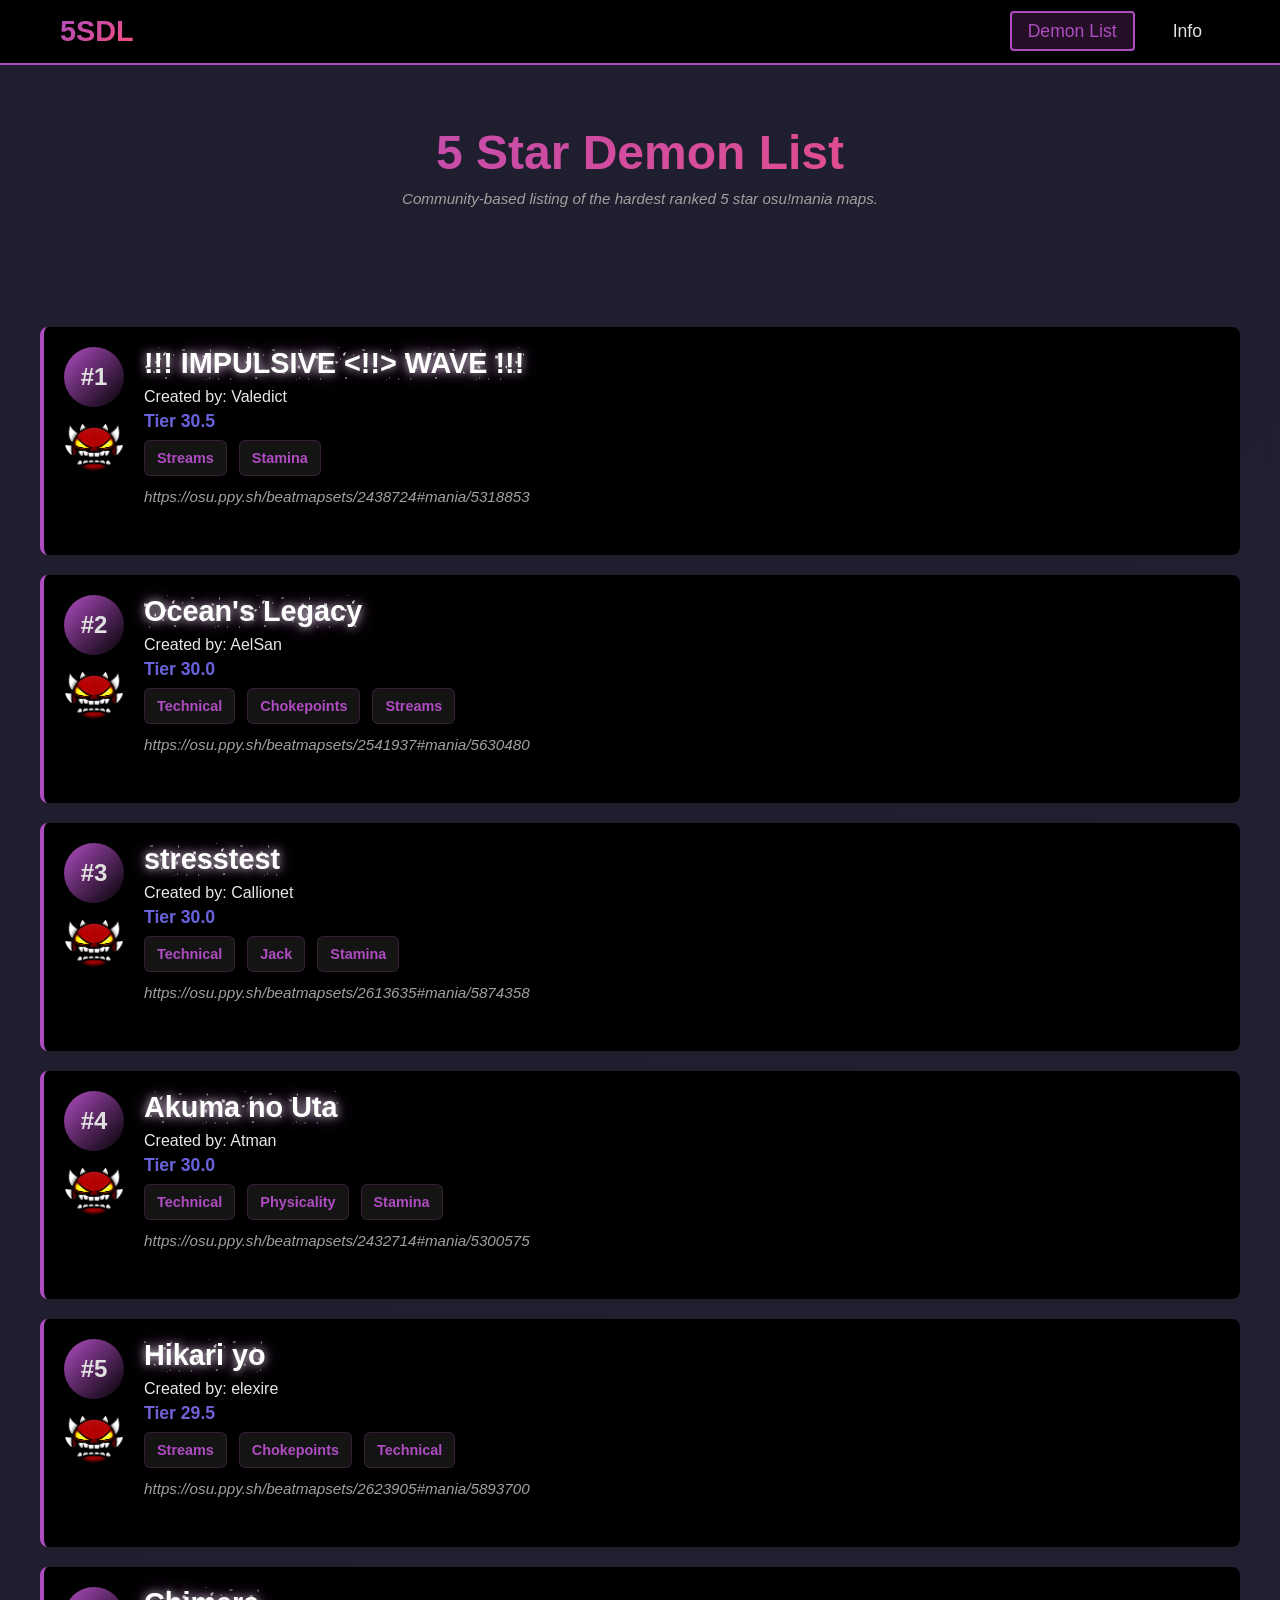
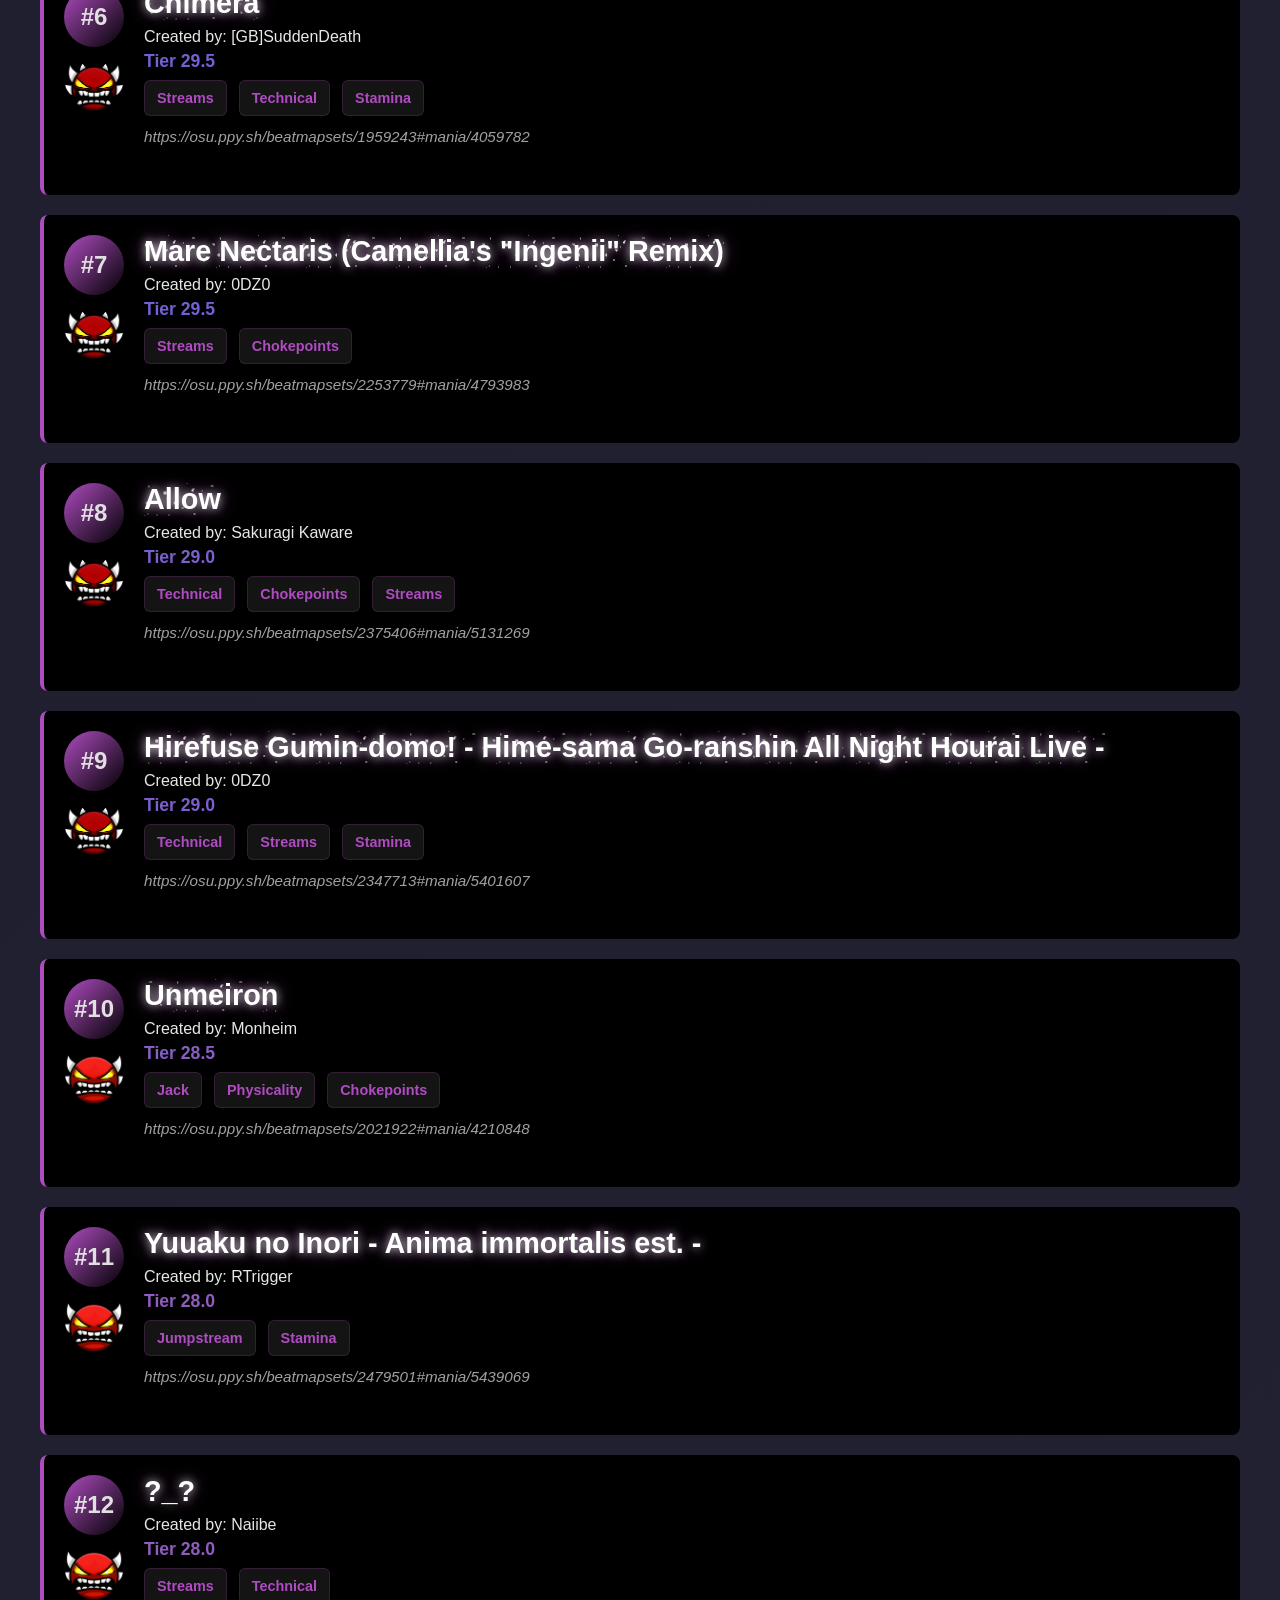
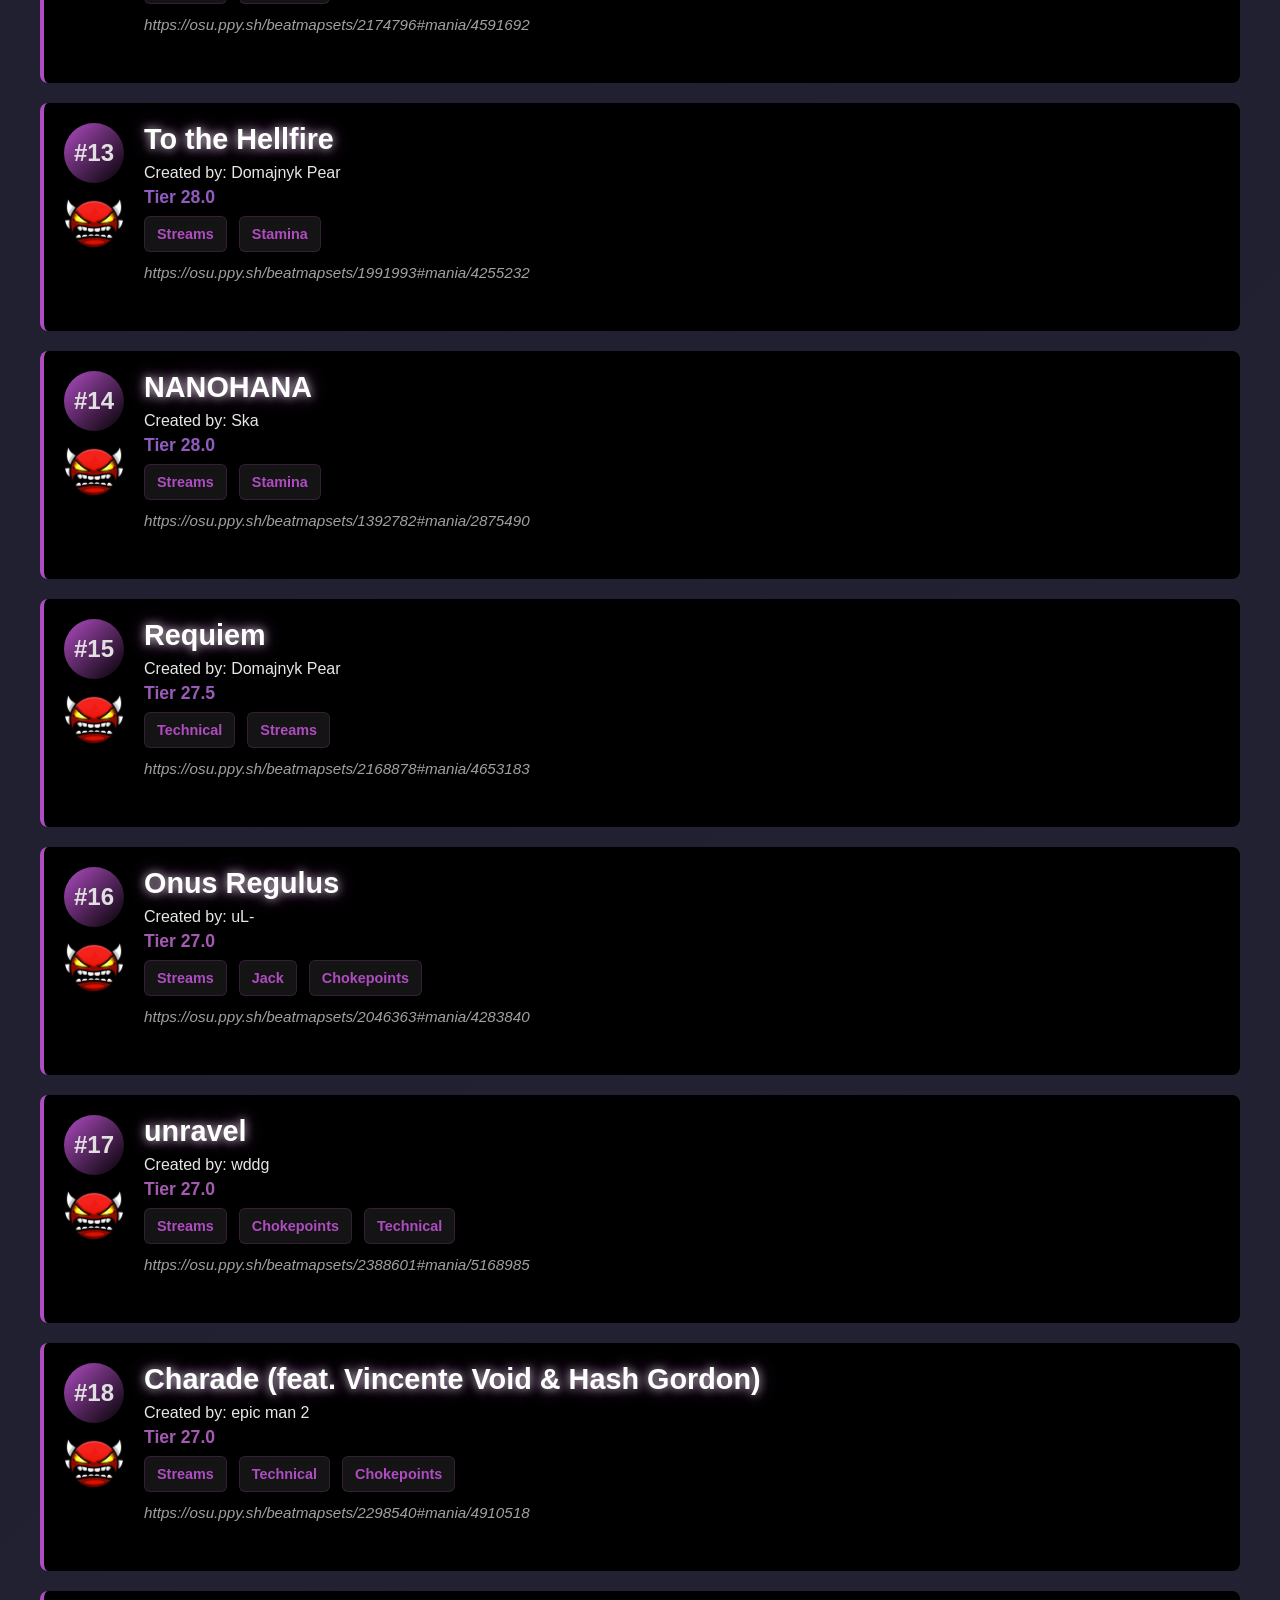
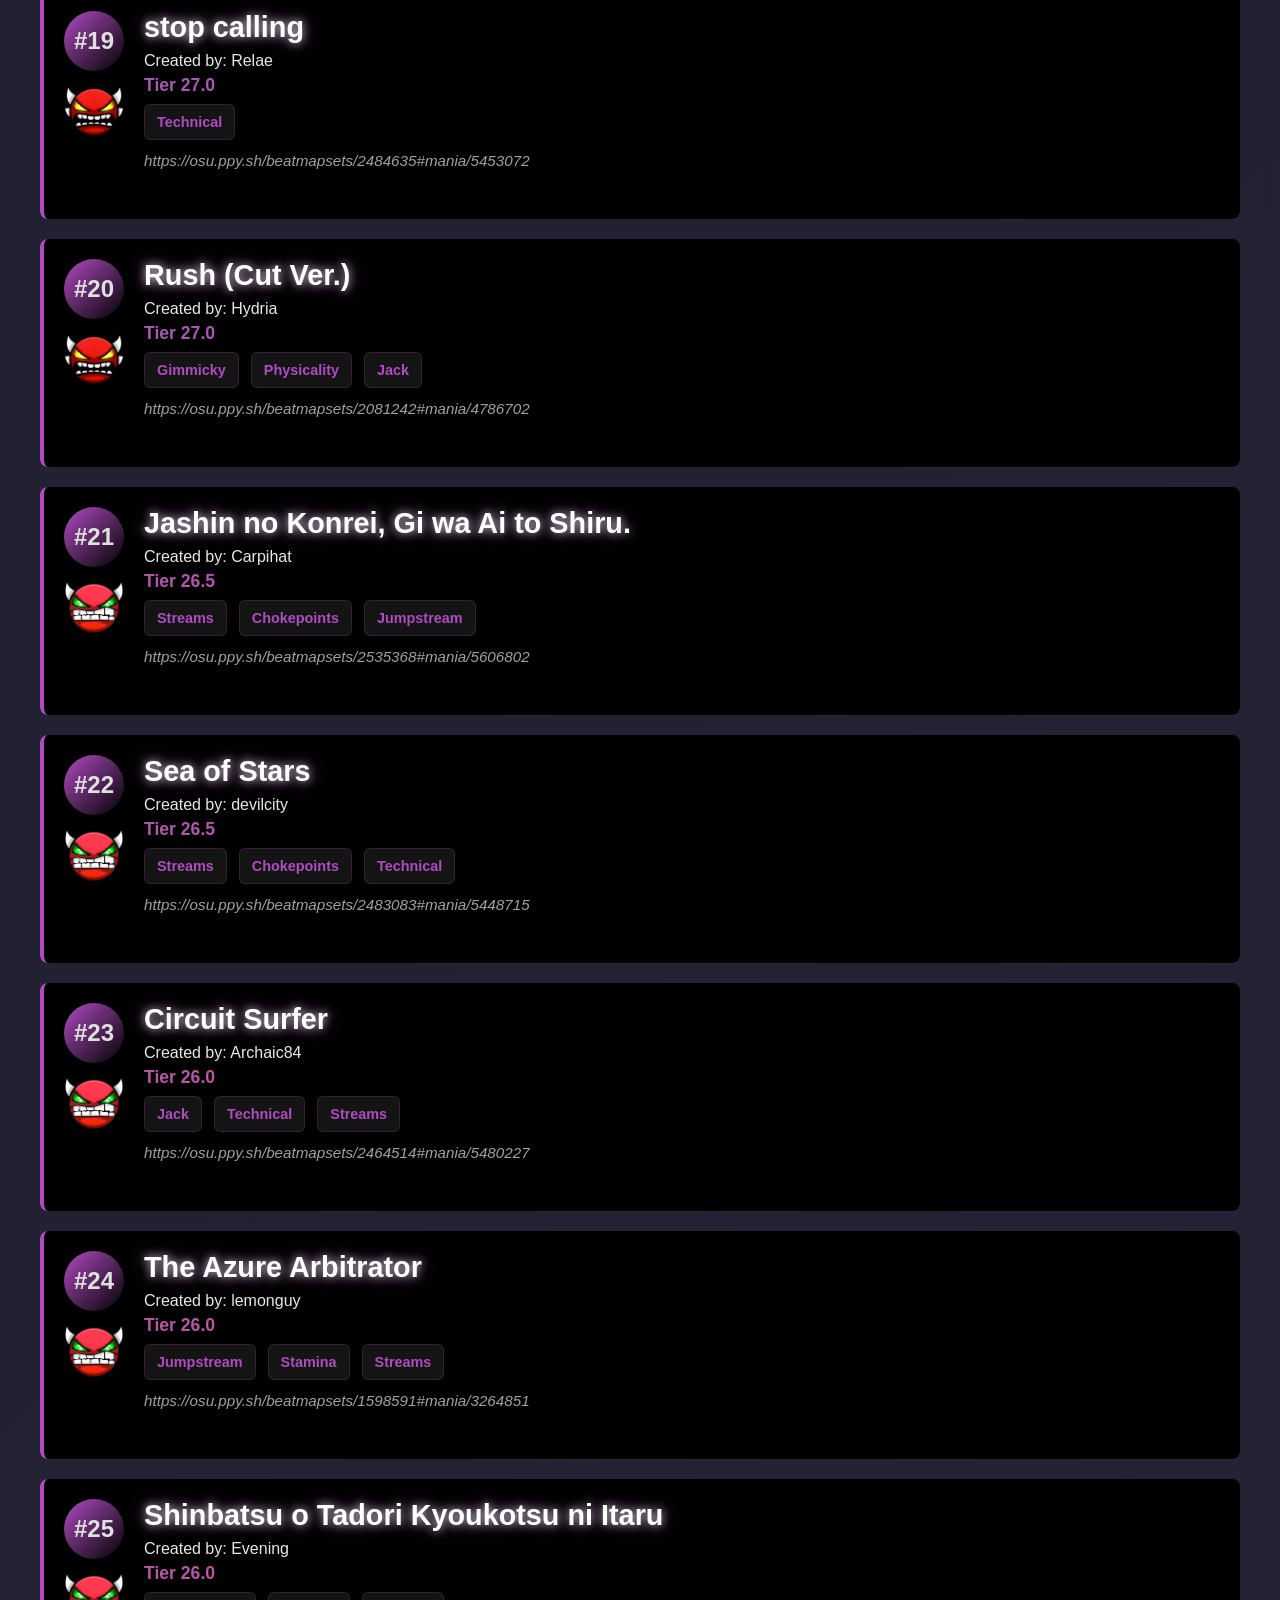
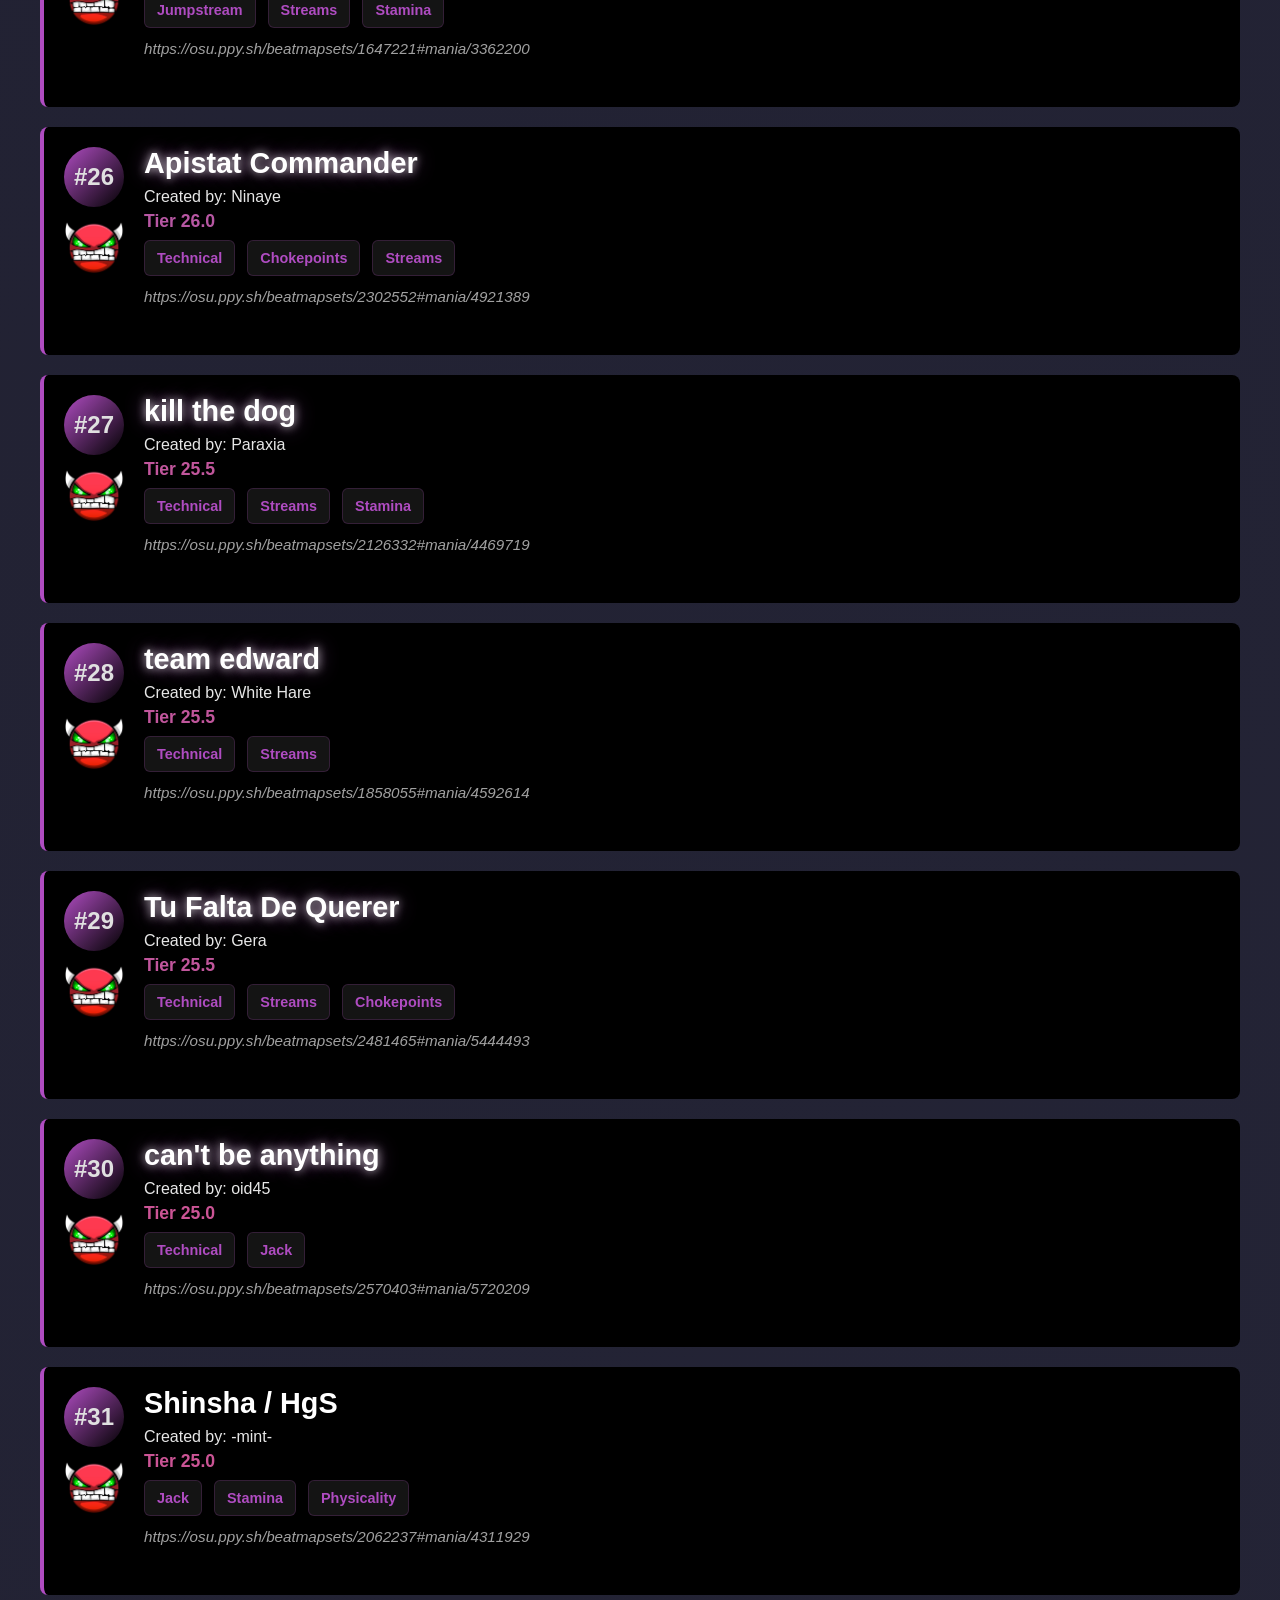
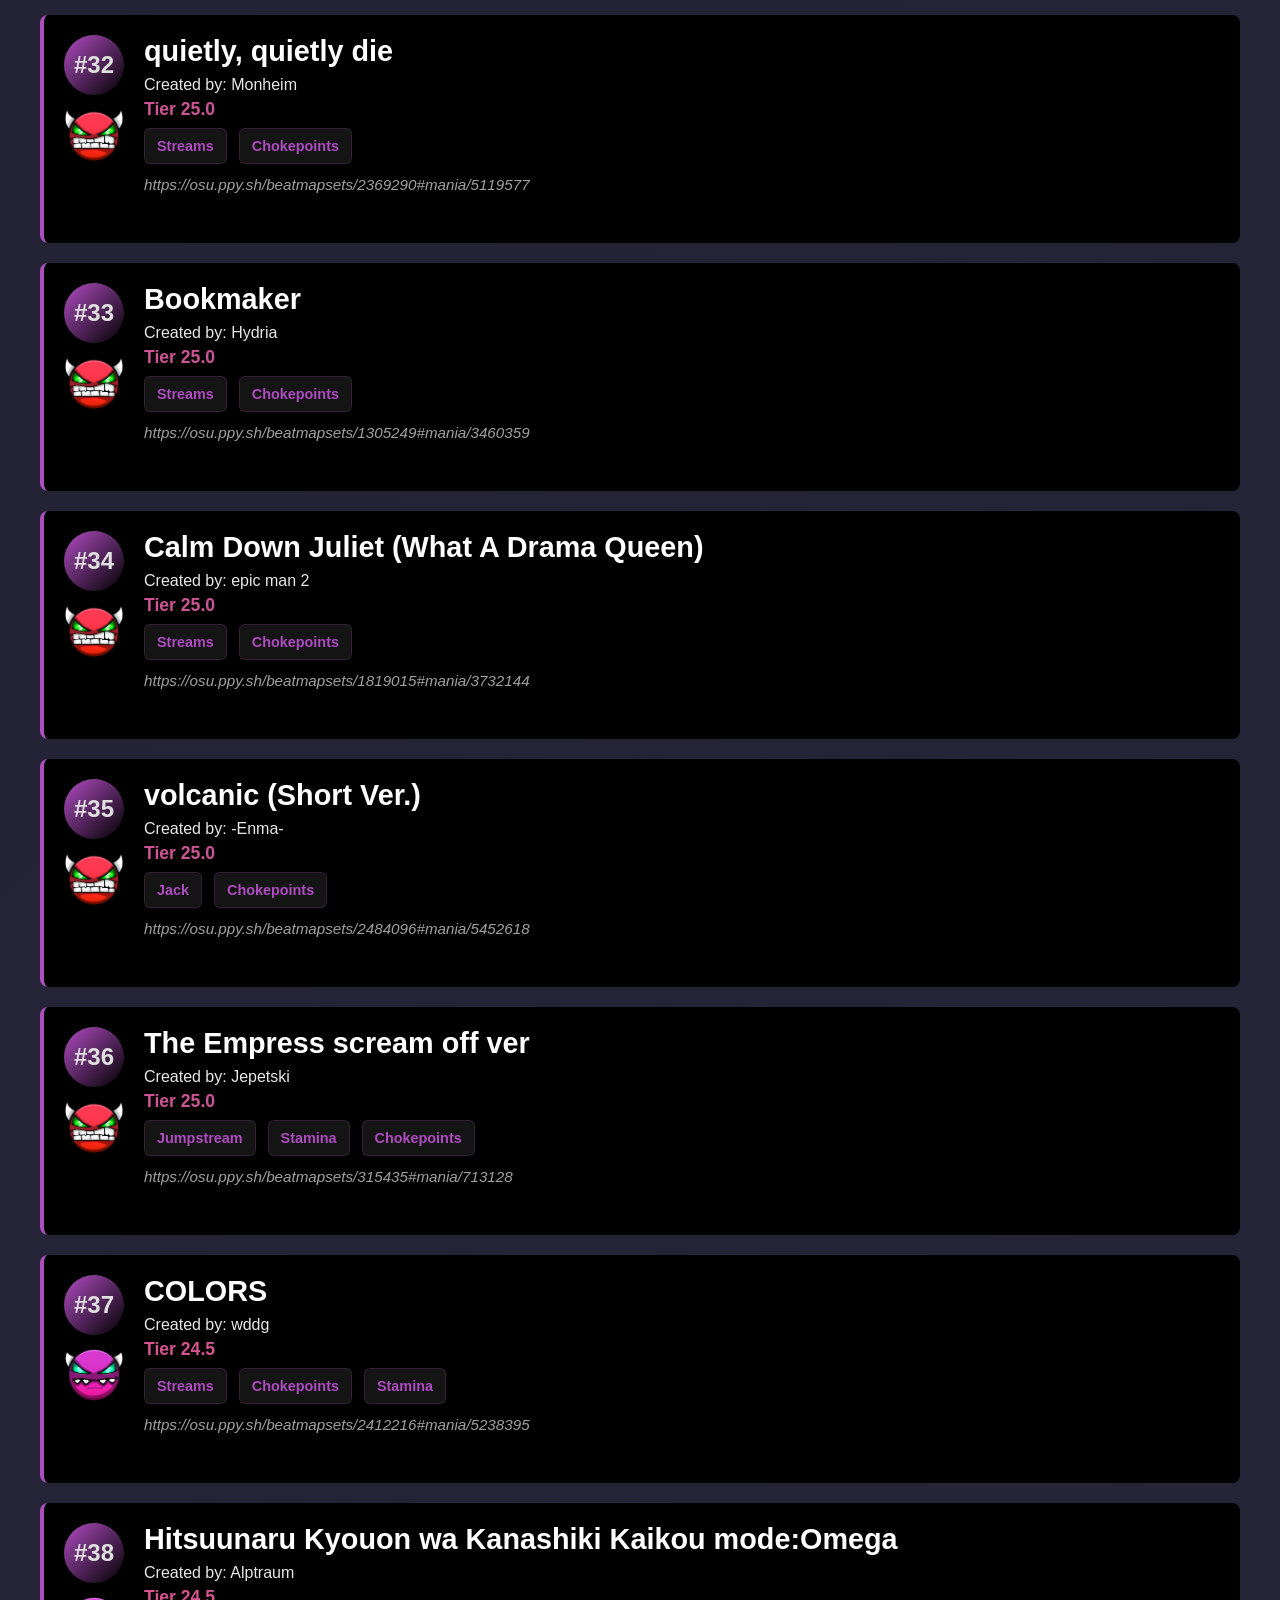
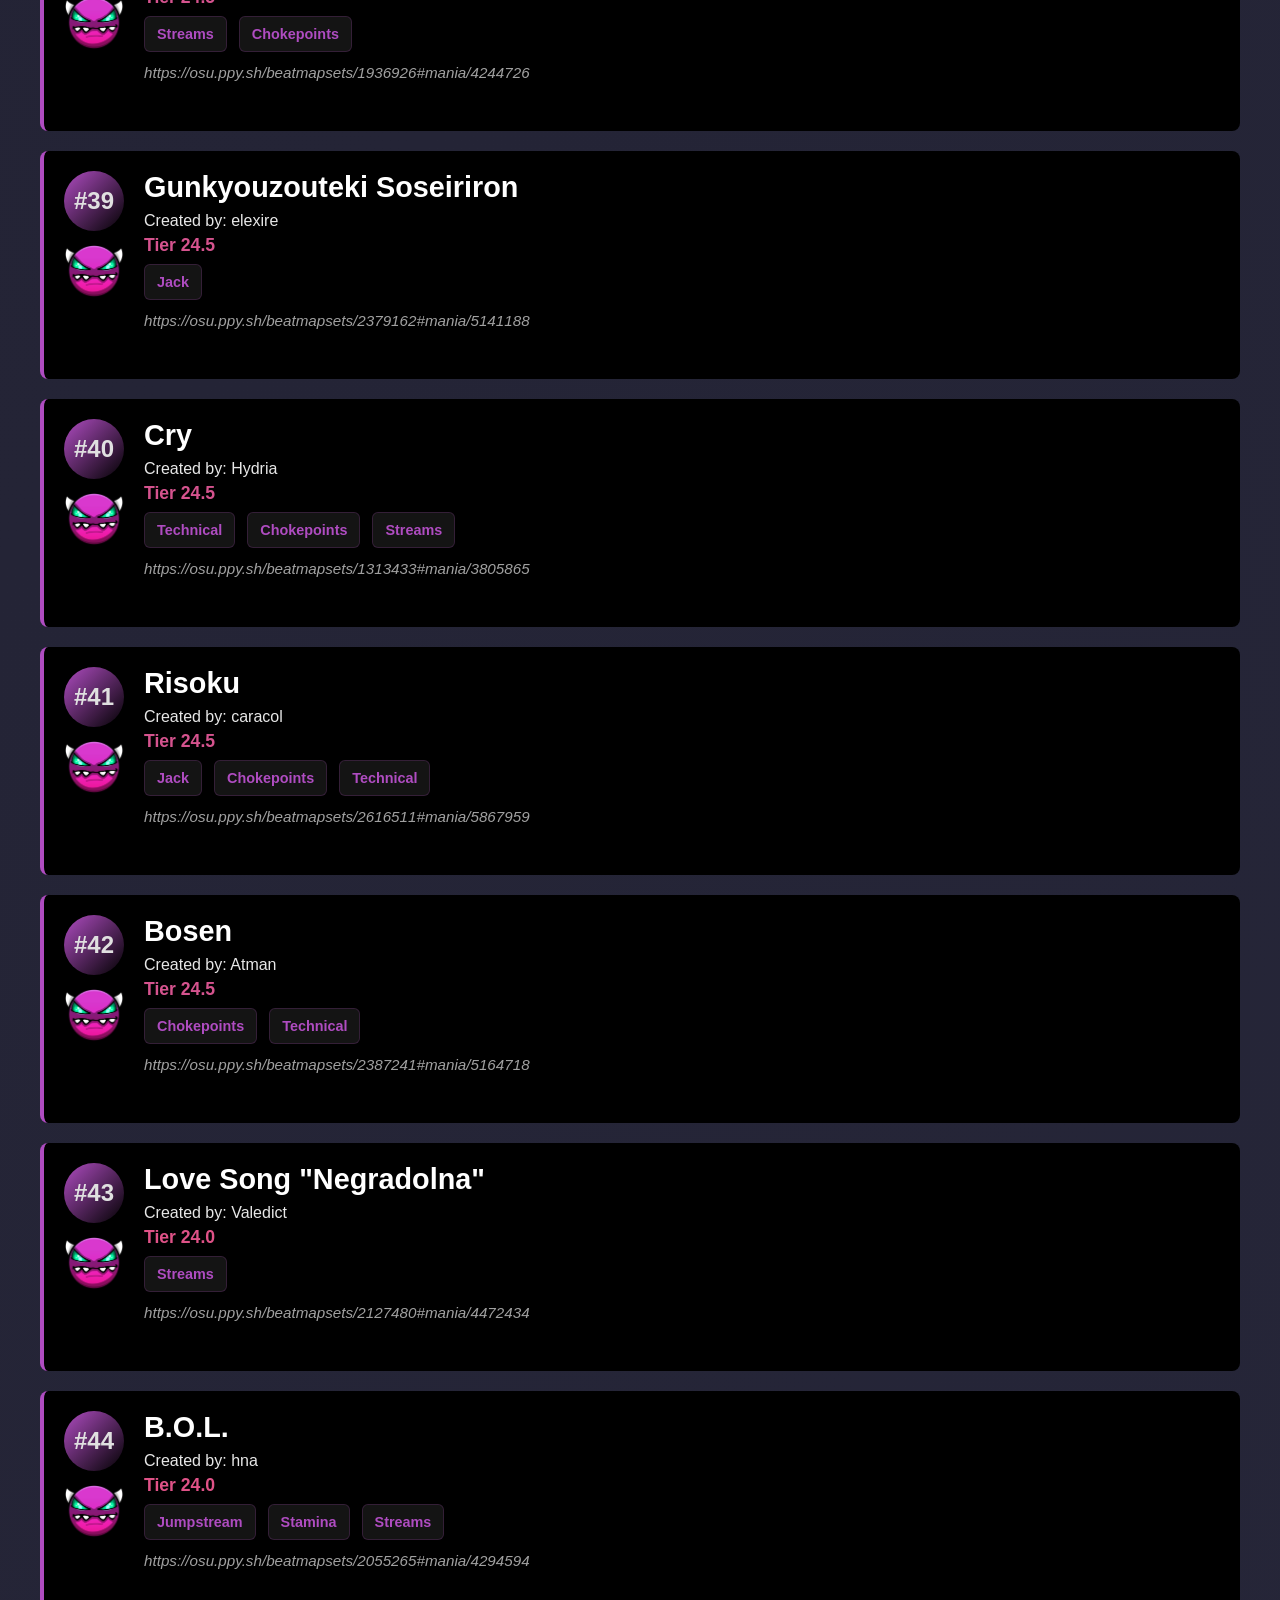
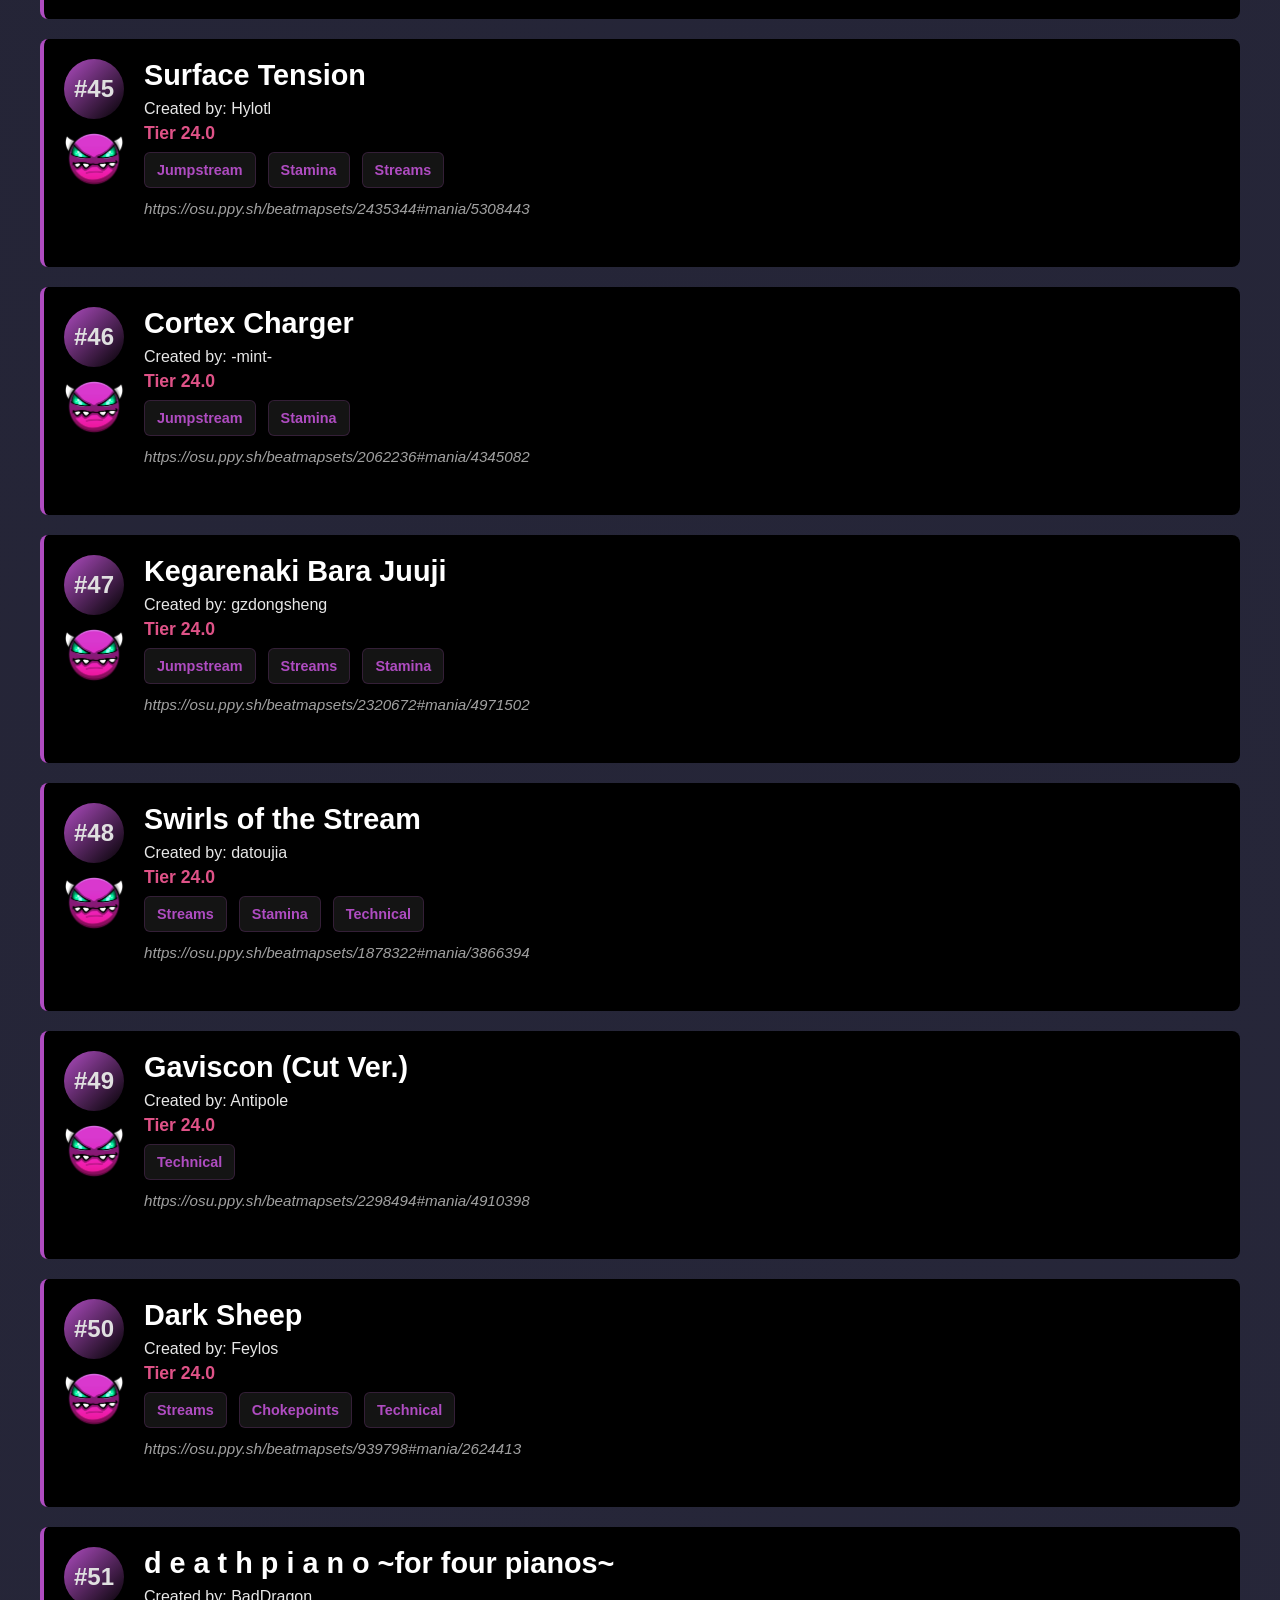
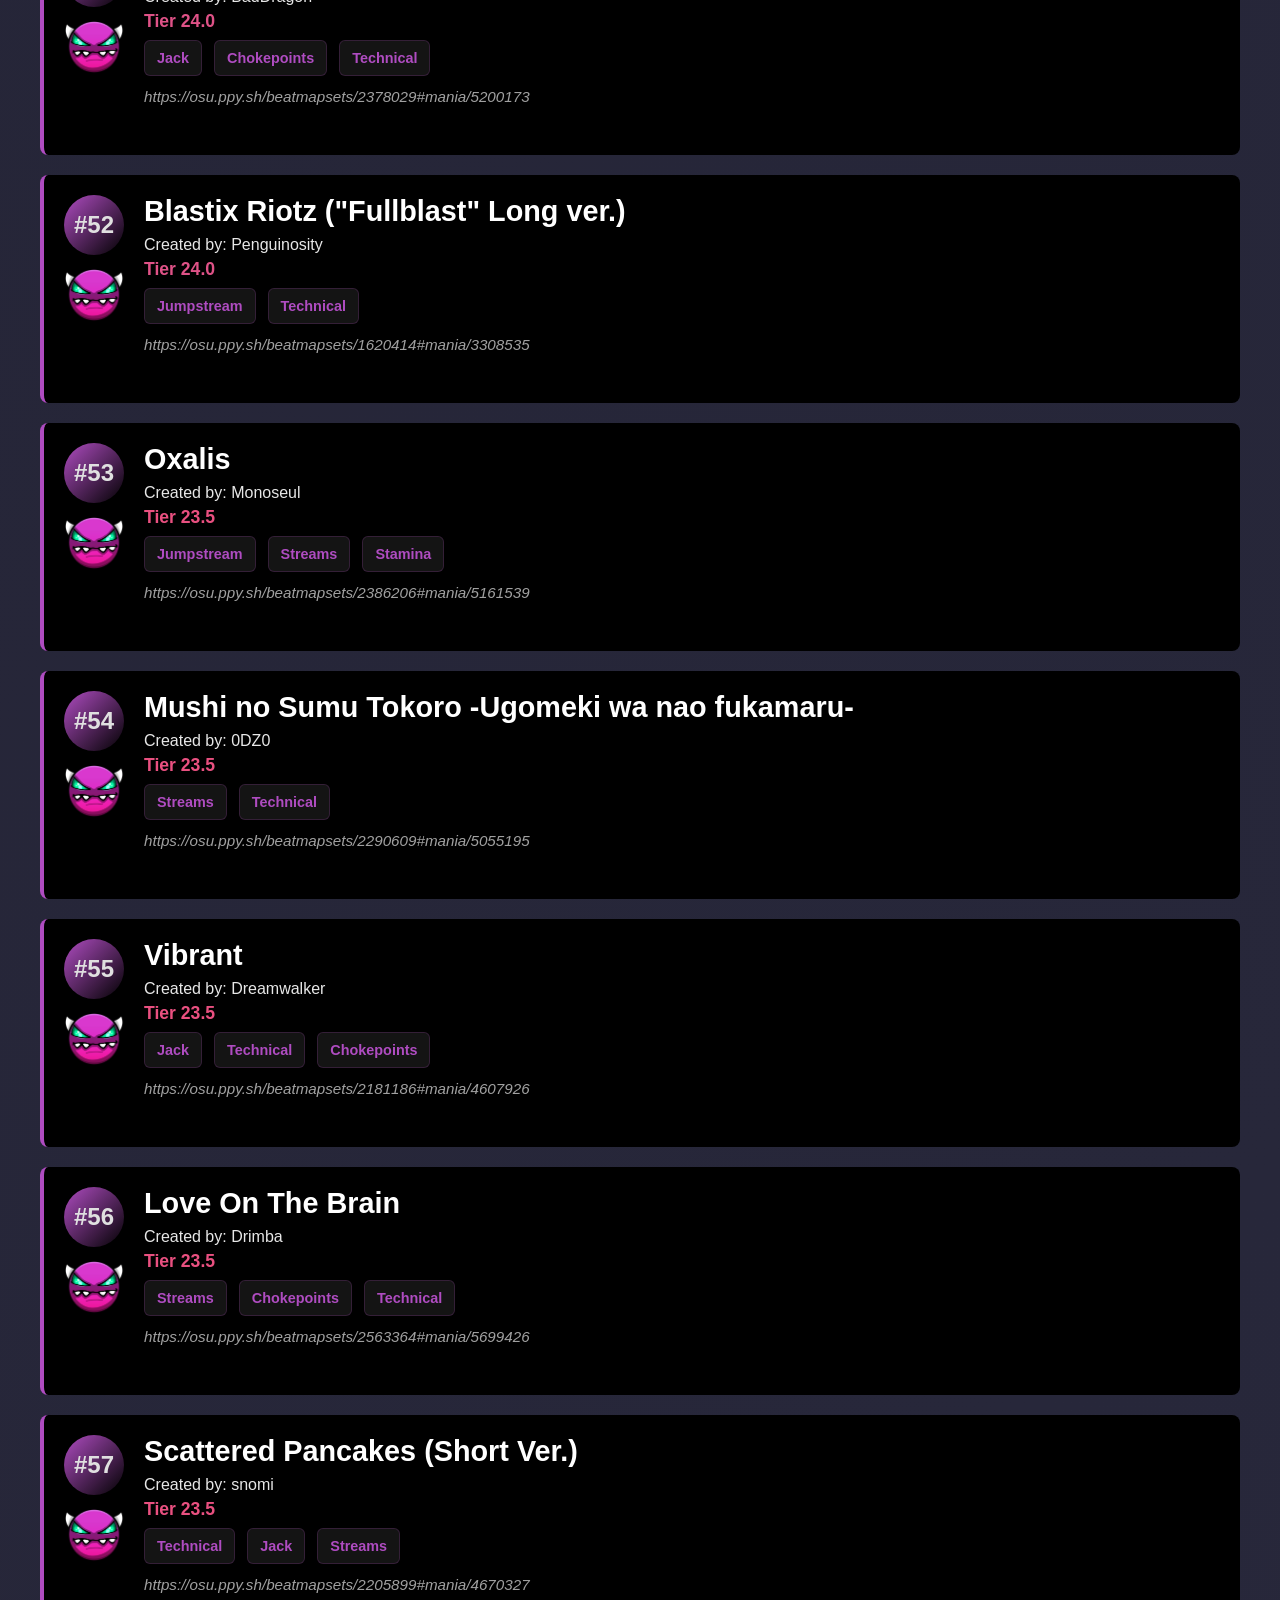
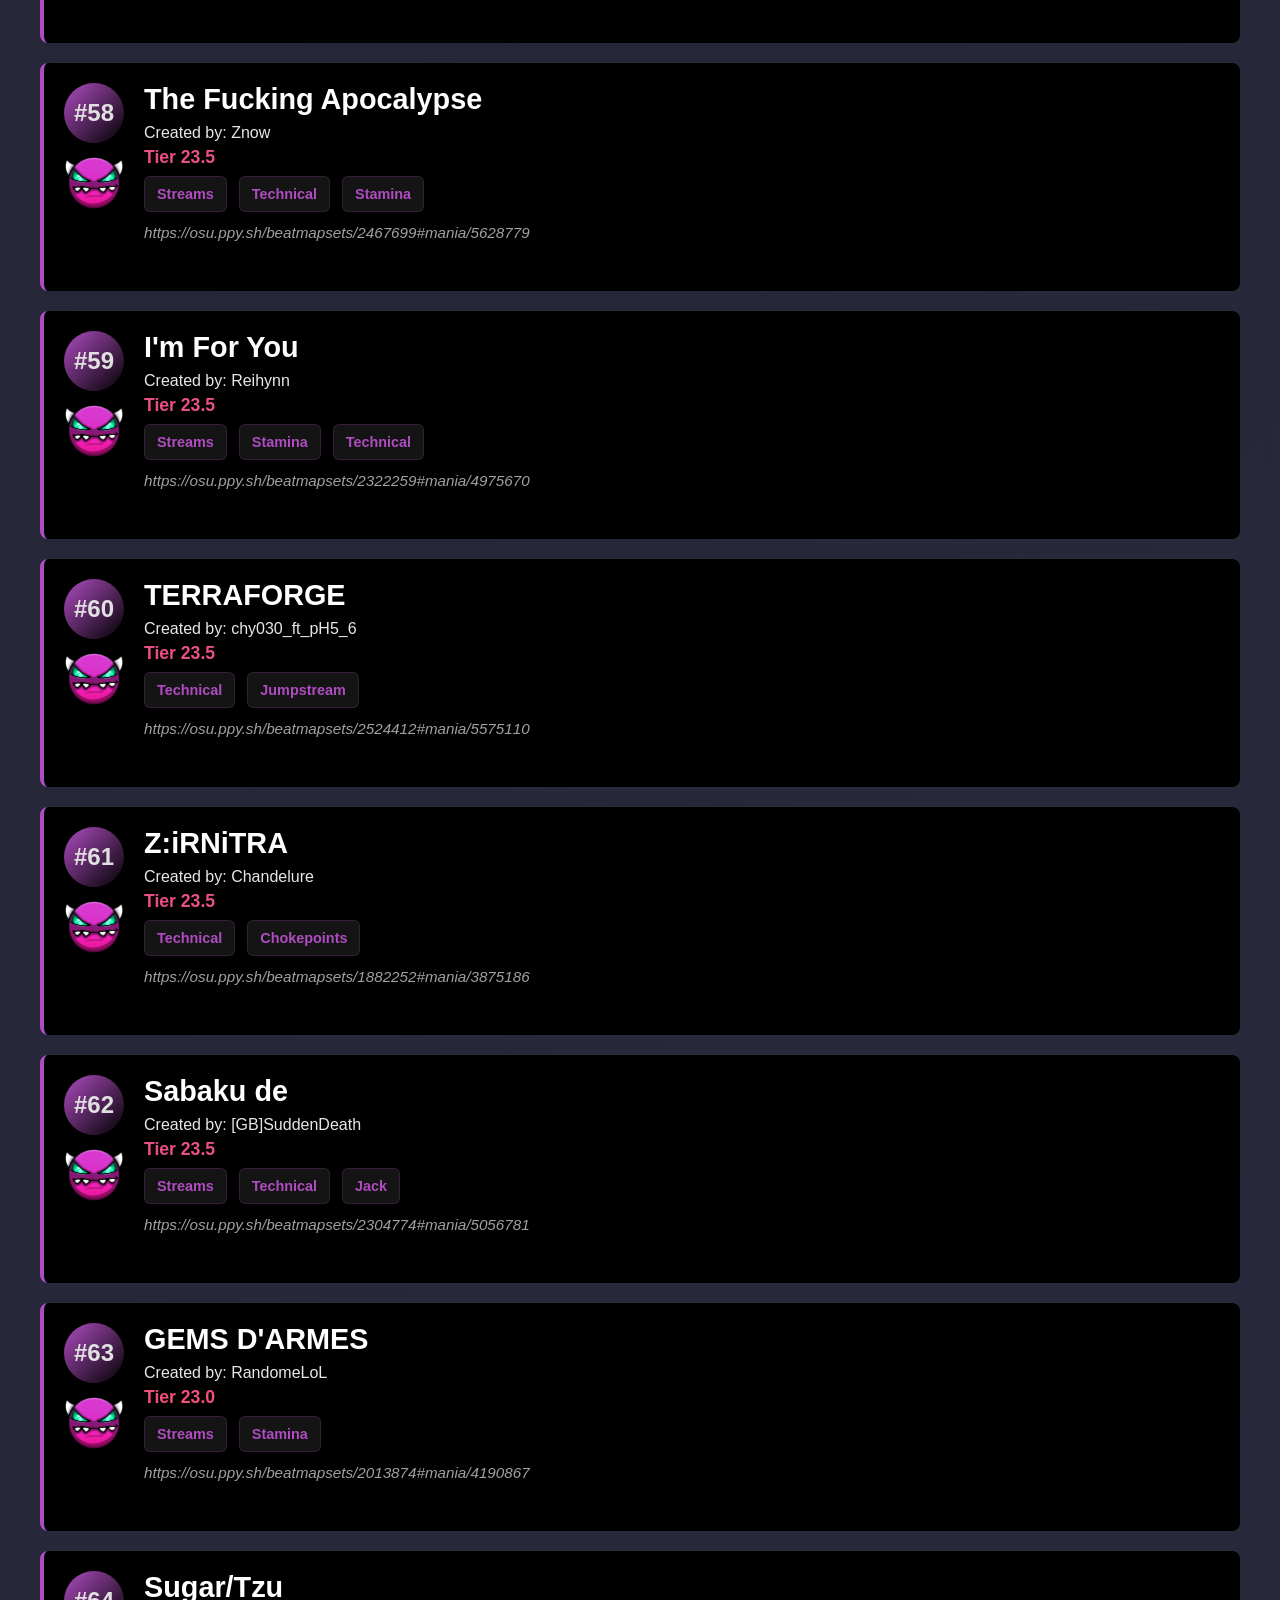
==== index.html @ 03ac9cc6 "add index.html" ====
<!DOCTYPE html>
<html lang="en">
<head>
    <meta charset="UTF-8">
    <meta name="viewport" content="width=device-width, initial-scale=1.0">
    <title>5 Star Demon List</title>
    <link rel="stylesheet" href="style.css">
</head>
<body>
    <nav>
        <div class="nav-container">
            <a href="index.html" class="nav-logo">5SDL</a>
            <ul class="nav-links">
                <li><a href="index.html" class="active">Demon List</a></li>
                <li><a href="info.html">Info</a></li>
            </ul>
        </div>
    </nav>
    
    <main>
    <div class="container">
        <header>
            <h1>5 Star Demon List</h1>
            <p class="description">Community-based listing of the hardest ranked 5 star osu!mania maps.</p>
        </header>
        
        <div class="list-container">
    <div class="demon-entry">
      <div class="demon-left">
        <div class="rank-badge">#1</div>
        <img src="resources/ExtremeDemon.png" alt="Demon face" class="demon-face">
      </div>
      <div class="demon-info">
        <h2 class="demon-name">!!! IMPULSIVE &lt;!!&gt; WAVE !!!</h2>
        <p class="creator">Created by: ﻿Valedict</p>
        <p class="difficulty" style="color: #6962dc;">Tier 30.5</p>
        <div class="skillsets">
          <div class="skillset-box">
            <span class="skillset-name">Streams</span>
            <div class="skillset-tooltip">The difficulty of this map mainly comes from streams.</div>
          </div>
          <div class="skillset-box">
            <span class="skillset-name">Stamina</span>
            <div class="skillset-tooltip">This map requires sustained physicality, consistency, or reading over a long period of time.</div>
          </div>
        </div>
        <p class="description"><a href="https://osu.ppy.sh/beatmapsets/2438724#mania/5318853" target="_blank" rel="noopener noreferrer">https://osu.ppy.sh/beatmapsets/2438724#mania/5318853</a></p>
      </div>
    </div>
    <div class="demon-entry">
      <div class="demon-left">
        <div class="rank-badge">#2</div>
        <img src="resources/ExtremeDemon.png" alt="Demon face" class="demon-face">
      </div>
      <div class="demon-info">
        <h2 class="demon-name">Ocean&#x27;s Legacy</h2>
        <p class="creator">Created by: AelSan</p>
        <p class="difficulty" style="color: #6962dc;">Tier 30.0</p>
        <div class="skillsets">
          <div class="skillset-box">
            <span class="skillset-name">Technical</span>
            <div class="skillset-tooltip">This map has difficult or awkward patterning.</div>
          </div>
          <div class="skillset-box">
            <span class="skillset-name">Chokepoints</span>
            <div class="skillset-tooltip">This map contains sections that are significantly more difficult than others.</div>
          </div>
          <div class="skillset-box">
            <span class="skillset-name">Streams</span>
            <div class="skillset-tooltip">The difficulty of this map mainly comes from streams.</div>
          </div>
        </div>
        <p class="description"><a href="https://osu.ppy.sh/beatmapsets/2541937#mania/5630480" target="_blank" rel="noopener noreferrer">https://osu.ppy.sh/beatmapsets/2541937#mania/5630480</a></p>
      </div>
    </div>
    <div class="demon-entry">
      <div class="demon-left">
        <div class="rank-badge">#3</div>
        <img src="resources/ExtremeDemon.png" alt="Demon face" class="demon-face">
      </div>
      <div class="demon-info">
        <h2 class="demon-name">stresstest</h2>
        <p class="creator">Created by: Callionet</p>
        <p class="difficulty" style="color: #6962dc;">Tier 30.0</p>
        <div class="skillsets">
          <div class="skillset-box">
            <span class="skillset-name">Technical</span>
            <div class="skillset-tooltip">This map has difficult or awkward patterning.</div>
          </div>
          <div class="skillset-box">
            <span class="skillset-name">Jack</span>
            <div class="skillset-tooltip">The difficulty of this map mainly comes from jacks.</div>
          </div>
          <div class="skillset-box">
            <span class="skillset-name">Stamina</span>
            <div class="skillset-tooltip">This map requires sustained physicality, consistency, or reading over a long period of time.</div>
          </div>
        </div>
        <p class="description"><a href="https://osu.ppy.sh/beatmapsets/2613635#mania/5874358" target="_blank" rel="noopener noreferrer">https://osu.ppy.sh/beatmapsets/2613635#mania/5874358</a></p>
      </div>
    </div>
    <div class="demon-entry">
      <div class="demon-left">
        <div class="rank-badge">#4</div>
        <img src="resources/ExtremeDemon.png" alt="Demon face" class="demon-face">
      </div>
      <div class="demon-info">
        <h2 class="demon-name">Akuma no Uta</h2>
        <p class="creator">Created by: Atman</p>
        <p class="difficulty" style="color: #6962dc;">Tier 30.0</p>
        <div class="skillsets">
          <div class="skillset-box">
            <span class="skillset-name">Technical</span>
            <div class="skillset-tooltip">This map has difficult or awkward patterning.</div>
          </div>
          <div class="skillset-box">
            <span class="skillset-name">Physicality</span>
            <div class="skillset-tooltip">This map has patterning that requires high jackspeed relative to it&#x27;s difficulty level.</div>
          </div>
          <div class="skillset-box">
            <span class="skillset-name">Stamina</span>
            <div class="skillset-tooltip">This map requires sustained physicality, consistency, or reading over a long period of time.</div>
          </div>
        </div>
        <p class="description"><a href="https://osu.ppy.sh/beatmapsets/2432714#mania/5300575" target="_blank" rel="noopener noreferrer">https://osu.ppy.sh/beatmapsets/2432714#mania/5300575</a></p>
      </div>
    </div>
    <div class="demon-entry">
      <div class="demon-left">
        <div class="rank-badge">#5</div>
        <img src="resources/ExtremeDemon.png" alt="Demon face" class="demon-face">
      </div>
      <div class="demon-info">
        <h2 class="demon-name">Hikari yo</h2>
        <p class="creator">Created by: elexire</p>
        <p class="difficulty" style="color: #7260d4;">Tier 29.5</p>
        <div class="skillsets">
          <div class="skillset-box">
            <span class="skillset-name">Streams</span>
            <div class="skillset-tooltip">The difficulty of this map mainly comes from streams.</div>
          </div>
          <div class="skillset-box">
            <span class="skillset-name">Chokepoints</span>
            <div class="skillset-tooltip">This map contains sections that are significantly more difficult than others.</div>
          </div>
          <div class="skillset-box">
            <span class="skillset-name">Technical</span>
            <div class="skillset-tooltip">This map has difficult or awkward patterning.</div>
          </div>
        </div>
        <p class="description"><a href="https://osu.ppy.sh/beatmapsets/2623905#mania/5893700" target="_blank" rel="noopener noreferrer">https://osu.ppy.sh/beatmapsets/2623905#mania/5893700</a></p>
      </div>
    </div>
    <div class="demon-entry">
      <div class="demon-left">
        <div class="rank-badge">#6</div>
        <img src="resources/ExtremeDemon.png" alt="Demon face" class="demon-face">
      </div>
      <div class="demon-info">
        <h2 class="demon-name">Chimera</h2>
        <p class="creator">Created by: [GB]SuddenDeath</p>
        <p class="difficulty" style="color: #7260d4;">Tier 29.5</p>
        <div class="skillsets">
          <div class="skillset-box">
            <span class="skillset-name">Streams</span>
            <div class="skillset-tooltip">The difficulty of this map mainly comes from streams.</div>
          </div>
          <div class="skillset-box">
            <span class="skillset-name">Technical</span>
            <div class="skillset-tooltip">This map has difficult or awkward patterning.</div>
          </div>
          <div class="skillset-box">
            <span class="skillset-name">Stamina</span>
            <div class="skillset-tooltip">This map requires sustained physicality, consistency, or reading over a long period of time.</div>
          </div>
        </div>
        <p class="description"><a href="https://osu.ppy.sh/beatmapsets/1959243#mania/4059782" target="_blank" rel="noopener noreferrer">https://osu.ppy.sh/beatmapsets/1959243#mania/4059782</a></p>
      </div>
    </div>
    <div class="demon-entry">
      <div class="demon-left">
        <div class="rank-badge">#7</div>
        <img src="resources/ExtremeDemon.png" alt="Demon face" class="demon-face">
      </div>
      <div class="demon-info">
        <h2 class="demon-name">Mare Nectaris (Camellia&#x27;s &quot;Ingenii&quot; Remix)</h2>
        <p class="creator">Created by: 0DZ0</p>
        <p class="difficulty" style="color: #7260d4;">Tier 29.5</p>
        <div class="skillsets">
          <div class="skillset-box">
            <span class="skillset-name">Streams</span>
            <div class="skillset-tooltip">The difficulty of this map mainly comes from streams.</div>
          </div>
          <div class="skillset-box">
            <span class="skillset-name">Chokepoints</span>
            <div class="skillset-tooltip">This map contains sections that are significantly more difficult than others.</div>
          </div>
        </div>
        <p class="description"><a href="https://osu.ppy.sh/beatmapsets/2253779#mania/4793983" target="_blank" rel="noopener noreferrer">https://osu.ppy.sh/beatmapsets/2253779#mania/4793983</a></p>
      </div>
    </div>
    <div class="demon-entry">
      <div class="demon-left">
        <div class="rank-badge">#8</div>
        <img src="resources/ExtremeDemon.png" alt="Demon face" class="demon-face">
      </div>
      <div class="demon-info">
        <h2 class="demon-name">Allow</h2>
        <p class="creator">Created by: Sakuragi Kaware</p>
        <p class="difficulty" style="color: #7c5fcd;">Tier 29.0</p>
        <div class="skillsets">
          <div class="skillset-box">
            <span class="skillset-name">Technical</span>
            <div class="skillset-tooltip">This map has difficult or awkward patterning.</div>
          </div>
          <div class="skillset-box">
            <span class="skillset-name">Chokepoints</span>
            <div class="skillset-tooltip">This map contains sections that are significantly more difficult than others.</div>
          </div>
          <div class="skillset-box">
            <span class="skillset-name">Streams</span>
            <div class="skillset-tooltip">The difficulty of this map mainly comes from streams.</div>
          </div>
        </div>
        <p class="description"><a href="https://osu.ppy.sh/beatmapsets/2375406#mania/5131269" target="_blank" rel="noopener noreferrer">https://osu.ppy.sh/beatmapsets/2375406#mania/5131269</a></p>
      </div>
    </div>
    <div class="demon-entry">
      <div class="demon-left">
        <div class="rank-badge">#9</div>
        <img src="resources/ExtremeDemon.png" alt="Demon face" class="demon-face">
      </div>
      <div class="demon-info">
        <h2 class="demon-name">Hirefuse Gumin-domo! - Hime-sama Go-ranshin All Night Hourai Live -</h2>
        <p class="creator">Created by: 0DZ0</p>
        <p class="difficulty" style="color: #7c5fcd;">Tier 29.0</p>
        <div class="skillsets">
          <div class="skillset-box">
            <span class="skillset-name">Technical</span>
            <div class="skillset-tooltip">This map has difficult or awkward patterning.</div>
          </div>
          <div class="skillset-box">
            <span class="skillset-name">Streams</span>
            <div class="skillset-tooltip">The difficulty of this map mainly comes from streams.</div>
          </div>
          <div class="skillset-box">
            <span class="skillset-name">Stamina</span>
            <div class="skillset-tooltip">This map requires sustained physicality, consistency, or reading over a long period of time.</div>
          </div>
        </div>
        <p class="description"><a href="https://osu.ppy.sh/beatmapsets/2347713#mania/5401607" target="_blank" rel="noopener noreferrer">https://osu.ppy.sh/beatmapsets/2347713#mania/5401607</a></p>
      </div>
    </div>
    <div class="demon-entry">
      <div class="demon-left">
        <div class="rank-badge">#10</div>
        <img src="resources/InsaneDemon.png" alt="Demon face" class="demon-face">
      </div>
      <div class="demon-info">
        <h2 class="demon-name">Unmeiron</h2>
        <p class="creator">Created by: Monheim</p>
        <p class="difficulty" style="color: #865ec6;">Tier 28.5</p>
        <div class="skillsets">
          <div class="skillset-box">
            <span class="skillset-name">Jack</span>
            <div class="skillset-tooltip">The difficulty of this map mainly comes from jacks.</div>
          </div>
          <div class="skillset-box">
            <span class="skillset-name">Physicality</span>
            <div class="skillset-tooltip">This map has patterning that requires high jackspeed relative to it&#x27;s difficulty level.</div>
          </div>
          <div class="skillset-box">
            <span class="skillset-name">Chokepoints</span>
            <div class="skillset-tooltip">This map contains sections that are significantly more difficult than others.</div>
          </div>
        </div>
        <p class="description"><a href="https://osu.ppy.sh/beatmapsets/2021922#mania/4210848" target="_blank" rel="noopener noreferrer">https://osu.ppy.sh/beatmapsets/2021922#mania/4210848</a></p>
      </div>
    </div>
    <div class="demon-entry">
      <div class="demon-left">
        <div class="rank-badge">#11</div>
        <img src="resources/InsaneDemon.png" alt="Demon face" class="demon-face">
      </div>
      <div class="demon-info">
        <h2 class="demon-name">Yuuaku no Inori - Anima immortalis est. -</h2>
        <p class="creator">Created by: RTrigger</p>
        <p class="difficulty" style="color: #905cbf;">Tier 28.0</p>
        <div class="skillsets">
          <div class="skillset-box">
            <span class="skillset-name">Jumpstream</span>
            <div class="skillset-tooltip">No definition available</div>
          </div>
          <div class="skillset-box">
            <span class="skillset-name">Stamina</span>
            <div class="skillset-tooltip">This map requires sustained physicality, consistency, or reading over a long period of time.</div>
          </div>
        </div>
        <p class="description"><a href="https://osu.ppy.sh/beatmapsets/2479501#mania/5439069" target="_blank" rel="noopener noreferrer">https://osu.ppy.sh/beatmapsets/2479501#mania/5439069</a></p>
      </div>
    </div>
    <div class="demon-entry">
      <div class="demon-left">
        <div class="rank-badge">#12</div>
        <img src="resources/InsaneDemon.png" alt="Demon face" class="demon-face">
      </div>
      <div class="demon-info">
        <h2 class="demon-name">?_?</h2>
        <p class="creator">Created by: Naiibe</p>
        <p class="difficulty" style="color: #905cbf;">Tier 28.0</p>
        <div class="skillsets">
          <div class="skillset-box">
            <span class="skillset-name">Streams</span>
            <div class="skillset-tooltip">The difficulty of this map mainly comes from streams.</div>
          </div>
          <div class="skillset-box">
            <span class="skillset-name">Technical</span>
            <div class="skillset-tooltip">This map has difficult or awkward patterning.</div>
          </div>
        </div>
        <p class="description"><a href="https://osu.ppy.sh/beatmapsets/2174796#mania/4591692" target="_blank" rel="noopener noreferrer">https://osu.ppy.sh/beatmapsets/2174796#mania/4591692</a></p>
      </div>
    </div>
    <div class="demon-entry">
      <div class="demon-left">
        <div class="rank-badge">#13</div>
        <img src="resources/InsaneDemon.png" alt="Demon face" class="demon-face">
      </div>
      <div class="demon-info">
        <h2 class="demon-name">To the Hellfire</h2>
        <p class="creator">Created by: Domajnyk Pear</p>
        <p class="difficulty" style="color: #905cbf;">Tier 28.0</p>
        <div class="skillsets">
          <div class="skillset-box">
            <span class="skillset-name">Streams</span>
            <div class="skillset-tooltip">The difficulty of this map mainly comes from streams.</div>
          </div>
          <div class="skillset-box">
            <span class="skillset-name">Stamina</span>
            <div class="skillset-tooltip">This map requires sustained physicality, consistency, or reading over a long period of time.</div>
          </div>
        </div>
        <p class="description"><a href="https://osu.ppy.sh/beatmapsets/1991993#mania/4255232" target="_blank" rel="noopener noreferrer">https://osu.ppy.sh/beatmapsets/1991993#mania/4255232</a></p>
      </div>
    </div>
    <div class="demon-entry">
      <div class="demon-left">
        <div class="rank-badge">#14</div>
        <img src="resources/InsaneDemon.png" alt="Demon face" class="demon-face">
      </div>
      <div class="demon-info">
        <h2 class="demon-name">NANOHANA</h2>
        <p class="creator">Created by: Ska</p>
        <p class="difficulty" style="color: #905cbf;">Tier 28.0</p>
        <div class="skillsets">
          <div class="skillset-box">
            <span class="skillset-name">Streams</span>
            <div class="skillset-tooltip">The difficulty of this map mainly comes from streams.</div>
          </div>
          <div class="skillset-box">
            <span class="skillset-name">Stamina</span>
            <div class="skillset-tooltip">This map requires sustained physicality, consistency, or reading over a long period of time.</div>
          </div>
        </div>
        <p class="description"><a href="https://osu.ppy.sh/beatmapsets/1392782#mania/2875490" target="_blank" rel="noopener noreferrer">https://osu.ppy.sh/beatmapsets/1392782#mania/2875490</a></p>
      </div>
    </div>
    <div class="demon-entry">
      <div class="demon-left">
        <div class="rank-badge">#15</div>
        <img src="resources/InsaneDemon.png" alt="Demon face" class="demon-face">
      </div>
      <div class="demon-info">
        <h2 class="demon-name">Requiem</h2>
        <p class="creator">Created by: Domajnyk Pear</p>
        <p class="difficulty" style="color: #9a5bb8;">Tier 27.5</p>
        <div class="skillsets">
          <div class="skillset-box">
            <span class="skillset-name">Technical</span>
            <div class="skillset-tooltip">This map has difficult or awkward patterning.</div>
          </div>
          <div class="skillset-box">
            <span class="skillset-name">Streams</span>
            <div class="skillset-tooltip">The difficulty of this map mainly comes from streams.</div>
          </div>
        </div>
        <p class="description"><a href="https://osu.ppy.sh/beatmapsets/2168878#mania/4653183" target="_blank" rel="noopener noreferrer">https://osu.ppy.sh/beatmapsets/2168878#mania/4653183</a></p>
      </div>
    </div>
    <div class="demon-entry">
      <div class="demon-left">
        <div class="rank-badge">#16</div>
        <img src="resources/InsaneDemon.png" alt="Demon face" class="demon-face">
      </div>
      <div class="demon-info">
        <h2 class="demon-name">Onus Regulus</h2>
        <p class="creator">Created by: uL-</p>
        <p class="difficulty" style="color: #a45ab1;">Tier 27.0</p>
        <div class="skillsets">
          <div class="skillset-box">
            <span class="skillset-name">Streams</span>
            <div class="skillset-tooltip">The difficulty of this map mainly comes from streams.</div>
          </div>
          <div class="skillset-box">
            <span class="skillset-name">Jack</span>
            <div class="skillset-tooltip">The difficulty of this map mainly comes from jacks.</div>
          </div>
          <div class="skillset-box">
            <span class="skillset-name">Chokepoints</span>
            <div class="skillset-tooltip">This map contains sections that are significantly more difficult than others.</div>
          </div>
        </div>
        <p class="description"><a href="https://osu.ppy.sh/beatmapsets/2046363#mania/4283840" target="_blank" rel="noopener noreferrer">https://osu.ppy.sh/beatmapsets/2046363#mania/4283840</a></p>
      </div>
    </div>
    <div class="demon-entry">
      <div class="demon-left">
        <div class="rank-badge">#17</div>
        <img src="resources/InsaneDemon.png" alt="Demon face" class="demon-face">
      </div>
      <div class="demon-info">
        <h2 class="demon-name">unravel</h2>
        <p class="creator">Created by: wddg</p>
        <p class="difficulty" style="color: #a45ab1;">Tier 27.0</p>
        <div class="skillsets">
          <div class="skillset-box">
            <span class="skillset-name">Streams</span>
            <div class="skillset-tooltip">The difficulty of this map mainly comes from streams.</div>
          </div>
          <div class="skillset-box">
            <span class="skillset-name">Chokepoints</span>
            <div class="skillset-tooltip">This map contains sections that are significantly more difficult than others.</div>
          </div>
          <div class="skillset-box">
            <span class="skillset-name">Technical</span>
            <div class="skillset-tooltip">This map has difficult or awkward patterning.</div>
          </div>
        </div>
        <p class="description"><a href="https://osu.ppy.sh/beatmapsets/2388601#mania/5168985" target="_blank" rel="noopener noreferrer">https://osu.ppy.sh/beatmapsets/2388601#mania/5168985</a></p>
      </div>
    </div>
    <div class="demon-entry">
      <div class="demon-left">
        <div class="rank-badge">#18</div>
        <img src="resources/InsaneDemon.png" alt="Demon face" class="demon-face">
      </div>
      <div class="demon-info">
        <h2 class="demon-name">Charade (feat. Vincente Void &amp; Hash Gordon)</h2>
        <p class="creator">Created by: epic man 2</p>
        <p class="difficulty" style="color: #a45ab1;">Tier 27.0</p>
        <div class="skillsets">
          <div class="skillset-box">
            <span class="skillset-name">Streams</span>
            <div class="skillset-tooltip">The difficulty of this map mainly comes from streams.</div>
          </div>
          <div class="skillset-box">
            <span class="skillset-name">Technical</span>
            <div class="skillset-tooltip">This map has difficult or awkward patterning.</div>
          </div>
          <div class="skillset-box">
            <span class="skillset-name">Chokepoints</span>
            <div class="skillset-tooltip">This map contains sections that are significantly more difficult than others.</div>
          </div>
        </div>
        <p class="description"><a href="https://osu.ppy.sh/beatmapsets/2298540#mania/4910518" target="_blank" rel="noopener noreferrer">https://osu.ppy.sh/beatmapsets/2298540#mania/4910518</a></p>
      </div>
    </div>
    <div class="demon-entry">
      <div class="demon-left">
        <div class="rank-badge">#19</div>
        <img src="resources/InsaneDemon.png" alt="Demon face" class="demon-face">
      </div>
      <div class="demon-info">
        <h2 class="demon-name">stop calling</h2>
        <p class="creator">Created by: Relae</p>
        <p class="difficulty" style="color: #a45ab1;">Tier 27.0</p>
        <div class="skillsets">
          <div class="skillset-box">
            <span class="skillset-name">Technical</span>
            <div class="skillset-tooltip">This map has difficult or awkward patterning.</div>
          </div>
        </div>
        <p class="description"><a href="https://osu.ppy.sh/beatmapsets/2484635#mania/5453072" target="_blank" rel="noopener noreferrer">https://osu.ppy.sh/beatmapsets/2484635#mania/5453072</a></p>
      </div>
    </div>
    <div class="demon-entry">
      <div class="demon-left">
        <div class="rank-badge">#20</div>
        <img src="resources/InsaneDemon.png" alt="Demon face" class="demon-face">
      </div>
      <div class="demon-info">
        <h2 class="demon-name">Rush (Cut Ver.)</h2>
        <p class="creator">Created by: Hydria</p>
        <p class="difficulty" style="color: #a45ab1;">Tier 27.0</p>
        <div class="skillsets">
          <div class="skillset-box">
            <span class="skillset-name">Gimmicky</span>
            <div class="skillset-tooltip">This map may vary in difficulty greatly between different players.</div>
          </div>
          <div class="skillset-box">
            <span class="skillset-name">Physicality</span>
            <div class="skillset-tooltip">This map has patterning that requires high jackspeed relative to it&#x27;s difficulty level.</div>
          </div>
          <div class="skillset-box">
            <span class="skillset-name">Jack</span>
            <div class="skillset-tooltip">The difficulty of this map mainly comes from jacks.</div>
          </div>
        </div>
        <p class="description"><a href="https://osu.ppy.sh/beatmapsets/2081242#mania/4786702" target="_blank" rel="noopener noreferrer">https://osu.ppy.sh/beatmapsets/2081242#mania/4786702</a></p>
      </div>
    </div>
    <div class="demon-entry">
      <div class="demon-left">
        <div class="rank-badge">#21</div>
        <img src="resources/HardDemon.png" alt="Demon face" class="demon-face">
      </div>
      <div class="demon-info">
        <h2 class="demon-name">Jashin no Konrei, Gi wa Ai to Shiru.</h2>
        <p class="creator">Created by: Carpihat</p>
        <p class="difficulty" style="color: #ae58aa;">Tier 26.5</p>
        <div class="skillsets">
          <div class="skillset-box">
            <span class="skillset-name">Streams</span>
            <div class="skillset-tooltip">The difficulty of this map mainly comes from streams.</div>
          </div>
          <div class="skillset-box">
            <span class="skillset-name">Chokepoints</span>
            <div class="skillset-tooltip">This map contains sections that are significantly more difficult than others.</div>
          </div>
          <div class="skillset-box">
            <span class="skillset-name">Jumpstream</span>
            <div class="skillset-tooltip">No definition available</div>
          </div>
        </div>
        <p class="description"><a href="https://osu.ppy.sh/beatmapsets/2535368#mania/5606802" target="_blank" rel="noopener noreferrer">https://osu.ppy.sh/beatmapsets/2535368#mania/5606802</a></p>
      </div>
    </div>
    <div class="demon-entry">
      <div class="demon-left">
        <div class="rank-badge">#22</div>
        <img src="resources/HardDemon.png" alt="Demon face" class="demon-face">
      </div>
      <div class="demon-info">
        <h2 class="demon-name">Sea of Stars</h2>
        <p class="creator">Created by: devilcity</p>
        <p class="difficulty" style="color: #ae58aa;">Tier 26.5</p>
        <div class="skillsets">
          <div class="skillset-box">
            <span class="skillset-name">Streams</span>
            <div class="skillset-tooltip">The difficulty of this map mainly comes from streams.</div>
          </div>
          <div class="skillset-box">
            <span class="skillset-name">Chokepoints</span>
            <div class="skillset-tooltip">This map contains sections that are significantly more difficult than others.</div>
          </div>
          <div class="skillset-box">
            <span class="skillset-name">Technical</span>
            <div class="skillset-tooltip">This map has difficult or awkward patterning.</div>
          </div>
        </div>
        <p class="description"><a href="https://osu.ppy.sh/beatmapsets/2483083#mania/5448715" target="_blank" rel="noopener noreferrer">https://osu.ppy.sh/beatmapsets/2483083#mania/5448715</a></p>
      </div>
    </div>
    <div class="demon-entry">
      <div class="demon-left">
        <div class="rank-badge">#23</div>
        <img src="resources/HardDemon.png" alt="Demon face" class="demon-face">
      </div>
      <div class="demon-info">
        <h2 class="demon-name">Circuit Surfer</h2>
        <p class="creator">Created by: Archaic84</p>
        <p class="difficulty" style="color: #b757a3;">Tier 26.0</p>
        <div class="skillsets">
          <div class="skillset-box">
            <span class="skillset-name">Jack</span>
            <div class="skillset-tooltip">The difficulty of this map mainly comes from jacks.</div>
          </div>
          <div class="skillset-box">
            <span class="skillset-name">Technical</span>
            <div class="skillset-tooltip">This map has difficult or awkward patterning.</div>
          </div>
          <div class="skillset-box">
            <span class="skillset-name">Streams</span>
            <div class="skillset-tooltip">The difficulty of this map mainly comes from streams.</div>
          </div>
        </div>
        <p class="description"><a href="https://osu.ppy.sh/beatmapsets/2464514#mania/5480227" target="_blank" rel="noopener noreferrer">https://osu.ppy.sh/beatmapsets/2464514#mania/5480227</a></p>
      </div>
    </div>
    <div class="demon-entry">
      <div class="demon-left">
        <div class="rank-badge">#24</div>
        <img src="resources/HardDemon.png" alt="Demon face" class="demon-face">
      </div>
      <div class="demon-info">
        <h2 class="demon-name">The Azure Arbitrator</h2>
        <p class="creator">Created by: lemonguy</p>
        <p class="difficulty" style="color: #b757a3;">Tier 26.0</p>
        <div class="skillsets">
          <div class="skillset-box">
            <span class="skillset-name">Jumpstream</span>
            <div class="skillset-tooltip">No definition available</div>
          </div>
          <div class="skillset-box">
            <span class="skillset-name">Stamina</span>
            <div class="skillset-tooltip">This map requires sustained physicality, consistency, or reading over a long period of time.</div>
          </div>
          <div class="skillset-box">
            <span class="skillset-name">Streams</span>
            <div class="skillset-tooltip">The difficulty of this map mainly comes from streams.</div>
          </div>
        </div>
        <p class="description"><a href="https://osu.ppy.sh/beatmapsets/1598591#mania/3264851" target="_blank" rel="noopener noreferrer">https://osu.ppy.sh/beatmapsets/1598591#mania/3264851</a></p>
      </div>
    </div>
    <div class="demon-entry">
      <div class="demon-left">
        <div class="rank-badge">#25</div>
        <img src="resources/HardDemon.png" alt="Demon face" class="demon-face">
      </div>
      <div class="demon-info">
        <h2 class="demon-name">Shinbatsu o Tadori Kyoukotsu ni Itaru</h2>
        <p class="creator">Created by: Evening</p>
        <p class="difficulty" style="color: #b757a3;">Tier 26.0</p>
        <div class="skillsets">
          <div class="skillset-box">
            <span class="skillset-name">Jumpstream</span>
            <div class="skillset-tooltip">No definition available</div>
          </div>
          <div class="skillset-box">
            <span class="skillset-name">Streams</span>
            <div class="skillset-tooltip">The difficulty of this map mainly comes from streams.</div>
          </div>
          <div class="skillset-box">
            <span class="skillset-name">Stamina</span>
            <div class="skillset-tooltip">This map requires sustained physicality, consistency, or reading over a long period of time.</div>
          </div>
        </div>
        <p class="description"><a href="https://osu.ppy.sh/beatmapsets/1647221#mania/3362200" target="_blank" rel="noopener noreferrer">https://osu.ppy.sh/beatmapsets/1647221#mania/3362200</a></p>
      </div>
    </div>
    <div class="demon-entry">
      <div class="demon-left">
        <div class="rank-badge">#26</div>
        <img src="resources/HardDemon.png" alt="Demon face" class="demon-face">
      </div>
      <div class="demon-info">
        <h2 class="demon-name">Apistat Commander</h2>
        <p class="creator">Created by: Ninaye</p>
        <p class="difficulty" style="color: #b757a3;">Tier 26.0</p>
        <div class="skillsets">
          <div class="skillset-box">
            <span class="skillset-name">Technical</span>
            <div class="skillset-tooltip">This map has difficult or awkward patterning.</div>
          </div>
          <div class="skillset-box">
            <span class="skillset-name">Chokepoints</span>
            <div class="skillset-tooltip">This map contains sections that are significantly more difficult than others.</div>
          </div>
          <div class="skillset-box">
            <span class="skillset-name">Streams</span>
            <div class="skillset-tooltip">The difficulty of this map mainly comes from streams.</div>
          </div>
        </div>
        <p class="description"><a href="https://osu.ppy.sh/beatmapsets/2302552#mania/4921389" target="_blank" rel="noopener noreferrer">https://osu.ppy.sh/beatmapsets/2302552#mania/4921389</a></p>
      </div>
    </div>
    <div class="demon-entry">
      <div class="demon-left">
        <div class="rank-badge">#27</div>
        <img src="resources/HardDemon.png" alt="Demon face" class="demon-face">
      </div>
      <div class="demon-info">
        <h2 class="demon-name">kill the dog</h2>
        <p class="creator">Created by: Paraxia</p>
        <p class="difficulty" style="color: #c1569c;">Tier 25.5</p>
        <div class="skillsets">
          <div class="skillset-box">
            <span class="skillset-name">Technical</span>
            <div class="skillset-tooltip">This map has difficult or awkward patterning.</div>
          </div>
          <div class="skillset-box">
            <span class="skillset-name">Streams</span>
            <div class="skillset-tooltip">The difficulty of this map mainly comes from streams.</div>
          </div>
          <div class="skillset-box">
            <span class="skillset-name">Stamina</span>
            <div class="skillset-tooltip">This map requires sustained physicality, consistency, or reading over a long period of time.</div>
          </div>
        </div>
        <p class="description"><a href="https://osu.ppy.sh/beatmapsets/2126332#mania/4469719" target="_blank" rel="noopener noreferrer">https://osu.ppy.sh/beatmapsets/2126332#mania/4469719</a></p>
      </div>
    </div>
    <div class="demon-entry">
      <div class="demon-left">
        <div class="rank-badge">#28</div>
        <img src="resources/HardDemon.png" alt="Demon face" class="demon-face">
      </div>
      <div class="demon-info">
        <h2 class="demon-name">team edward</h2>
        <p class="creator">Created by: White Hare</p>
        <p class="difficulty" style="color: #c1569c;">Tier 25.5</p>
        <div class="skillsets">
          <div class="skillset-box">
            <span class="skillset-name">Technical</span>
            <div class="skillset-tooltip">This map has difficult or awkward patterning.</div>
          </div>
          <div class="skillset-box">
            <span class="skillset-name">Streams</span>
            <div class="skillset-tooltip">The difficulty of this map mainly comes from streams.</div>
          </div>
        </div>
        <p class="description"><a href="https://osu.ppy.sh/beatmapsets/1858055#mania/4592614" target="_blank" rel="noopener noreferrer">https://osu.ppy.sh/beatmapsets/1858055#mania/4592614</a></p>
      </div>
    </div>
    <div class="demon-entry">
      <div class="demon-left">
        <div class="rank-badge">#29</div>
        <img src="resources/HardDemon.png" alt="Demon face" class="demon-face">
      </div>
      <div class="demon-info">
        <h2 class="demon-name">Tu Falta De Querer</h2>
        <p class="creator">Created by: Gera</p>
        <p class="difficulty" style="color: #c1569c;">Tier 25.5</p>
        <div class="skillsets">
          <div class="skillset-box">
            <span class="skillset-name">Technical</span>
            <div class="skillset-tooltip">This map has difficult or awkward patterning.</div>
          </div>
          <div class="skillset-box">
            <span class="skillset-name">Streams</span>
            <div class="skillset-tooltip">The difficulty of this map mainly comes from streams.</div>
          </div>
          <div class="skillset-box">
            <span class="skillset-name">Chokepoints</span>
            <div class="skillset-tooltip">This map contains sections that are significantly more difficult than others.</div>
          </div>
        </div>
        <p class="description"><a href="https://osu.ppy.sh/beatmapsets/2481465#mania/5444493" target="_blank" rel="noopener noreferrer">https://osu.ppy.sh/beatmapsets/2481465#mania/5444493</a></p>
      </div>
    </div>
    <div class="demon-entry">
      <div class="demon-left">
        <div class="rank-badge">#30</div>
        <img src="resources/HardDemon.png" alt="Demon face" class="demon-face">
      </div>
      <div class="demon-info">
        <h2 class="demon-name">can&#x27;t be anything</h2>
        <p class="creator">Created by: oid45</p>
        <p class="difficulty" style="color: #cb5495;">Tier 25.0</p>
        <div class="skillsets">
          <div class="skillset-box">
            <span class="skillset-name">Technical</span>
            <div class="skillset-tooltip">This map has difficult or awkward patterning.</div>
          </div>
          <div class="skillset-box">
            <span class="skillset-name">Jack</span>
            <div class="skillset-tooltip">The difficulty of this map mainly comes from jacks.</div>
          </div>
        </div>
        <p class="description"><a href="https://osu.ppy.sh/beatmapsets/2570403#mania/5720209" target="_blank" rel="noopener noreferrer">https://osu.ppy.sh/beatmapsets/2570403#mania/5720209</a></p>
      </div>
    </div>
    <div class="demon-entry">
      <div class="demon-left">
        <div class="rank-badge">#31</div>
        <img src="resources/HardDemon.png" alt="Demon face" class="demon-face">
      </div>
      <div class="demon-info">
        <h2 class="demon-name">Shinsha / HgS</h2>
        <p class="creator">Created by: -mint-</p>
        <p class="difficulty" style="color: #cb5495;">Tier 25.0</p>
        <div class="skillsets">
          <div class="skillset-box">
            <span class="skillset-name">Jack</span>
            <div class="skillset-tooltip">The difficulty of this map mainly comes from jacks.</div>
          </div>
          <div class="skillset-box">
            <span class="skillset-name">Stamina</span>
            <div class="skillset-tooltip">This map requires sustained physicality, consistency, or reading over a long period of time.</div>
          </div>
          <div class="skillset-box">
            <span class="skillset-name">Physicality</span>
            <div class="skillset-tooltip">This map has patterning that requires high jackspeed relative to it&#x27;s difficulty level.</div>
          </div>
        </div>
        <p class="description"><a href="https://osu.ppy.sh/beatmapsets/2062237#mania/4311929" target="_blank" rel="noopener noreferrer">https://osu.ppy.sh/beatmapsets/2062237#mania/4311929</a></p>
      </div>
    </div>
    <div class="demon-entry">
      <div class="demon-left">
        <div class="rank-badge">#32</div>
        <img src="resources/HardDemon.png" alt="Demon face" class="demon-face">
      </div>
      <div class="demon-info">
        <h2 class="demon-name">quietly, quietly die</h2>
        <p class="creator">Created by: Monheim</p>
        <p class="difficulty" style="color: #cb5495;">Tier 25.0</p>
        <div class="skillsets">
          <div class="skillset-box">
            <span class="skillset-name">Streams</span>
            <div class="skillset-tooltip">The difficulty of this map mainly comes from streams.</div>
          </div>
          <div class="skillset-box">
            <span class="skillset-name">Chokepoints</span>
            <div class="skillset-tooltip">This map contains sections that are significantly more difficult than others.</div>
          </div>
        </div>
        <p class="description"><a href="https://osu.ppy.sh/beatmapsets/2369290#mania/5119577" target="_blank" rel="noopener noreferrer">https://osu.ppy.sh/beatmapsets/2369290#mania/5119577</a></p>
      </div>
    </div>
    <div class="demon-entry">
      <div class="demon-left">
        <div class="rank-badge">#33</div>
        <img src="resources/HardDemon.png" alt="Demon face" class="demon-face">
      </div>
      <div class="demon-info">
        <h2 class="demon-name">Bookmaker</h2>
        <p class="creator">Created by: Hydria</p>
        <p class="difficulty" style="color: #cb5495;">Tier 25.0</p>
        <div class="skillsets">
          <div class="skillset-box">
            <span class="skillset-name">Streams</span>
            <div class="skillset-tooltip">The difficulty of this map mainly comes from streams.</div>
          </div>
          <div class="skillset-box">
            <span class="skillset-name">Chokepoints</span>
            <div class="skillset-tooltip">This map contains sections that are significantly more difficult than others.</div>
          </div>
        </div>
        <p class="description"><a href="https://osu.ppy.sh/beatmapsets/1305249#mania/3460359" target="_blank" rel="noopener noreferrer">https://osu.ppy.sh/beatmapsets/1305249#mania/3460359</a></p>
      </div>
    </div>
    <div class="demon-entry">
      <div class="demon-left">
        <div class="rank-badge">#34</div>
        <img src="resources/HardDemon.png" alt="Demon face" class="demon-face">
      </div>
      <div class="demon-info">
        <h2 class="demon-name">Calm Down Juliet (What A Drama Queen)</h2>
        <p class="creator">Created by: epic man 2</p>
        <p class="difficulty" style="color: #cb5495;">Tier 25.0</p>
        <div class="skillsets">
          <div class="skillset-box">
            <span class="skillset-name">Streams</span>
            <div class="skillset-tooltip">The difficulty of this map mainly comes from streams.</div>
          </div>
          <div class="skillset-box">
            <span class="skillset-name">Chokepoints</span>
            <div class="skillset-tooltip">This map contains sections that are significantly more difficult than others.</div>
          </div>
        </div>
        <p class="description"><a href="https://osu.ppy.sh/beatmapsets/1819015#mania/3732144" target="_blank" rel="noopener noreferrer">https://osu.ppy.sh/beatmapsets/1819015#mania/3732144</a></p>
      </div>
    </div>
    <div class="demon-entry">
      <div class="demon-left">
        <div class="rank-badge">#35</div>
        <img src="resources/HardDemon.png" alt="Demon face" class="demon-face">
      </div>
      <div class="demon-info">
        <h2 class="demon-name">volcanic (Short Ver.)</h2>
        <p class="creator">Created by: -Enma-</p>
        <p class="difficulty" style="color: #cb5495;">Tier 25.0</p>
        <div class="skillsets">
          <div class="skillset-box">
            <span class="skillset-name">Jack</span>
            <div class="skillset-tooltip">The difficulty of this map mainly comes from jacks.</div>
          </div>
          <div class="skillset-box">
            <span class="skillset-name">Chokepoints</span>
            <div class="skillset-tooltip">This map contains sections that are significantly more difficult than others.</div>
          </div>
        </div>
        <p class="description"><a href="https://osu.ppy.sh/beatmapsets/2484096#mania/5452618" target="_blank" rel="noopener noreferrer">https://osu.ppy.sh/beatmapsets/2484096#mania/5452618</a></p>
      </div>
    </div>
    <div class="demon-entry">
      <div class="demon-left">
        <div class="rank-badge">#36</div>
        <img src="resources/HardDemon.png" alt="Demon face" class="demon-face">
      </div>
      <div class="demon-info">
        <h2 class="demon-name">The Empress scream off ver</h2>
        <p class="creator">Created by: Jepetski</p>
        <p class="difficulty" style="color: #cb5495;">Tier 25.0</p>
        <div class="skillsets">
          <div class="skillset-box">
            <span class="skillset-name">Jumpstream</span>
            <div class="skillset-tooltip">No definition available</div>
          </div>
          <div class="skillset-box">
            <span class="skillset-name">Stamina</span>
            <div class="skillset-tooltip">This map requires sustained physicality, consistency, or reading over a long period of time.</div>
          </div>
          <div class="skillset-box">
            <span class="skillset-name">Chokepoints</span>
            <div class="skillset-tooltip">This map contains sections that are significantly more difficult than others.</div>
          </div>
        </div>
        <p class="description"><a href="https://osu.ppy.sh/beatmapsets/315435#mania/713128" target="_blank" rel="noopener noreferrer">https://osu.ppy.sh/beatmapsets/315435#mania/713128</a></p>
      </div>
    </div>
    <div class="demon-entry">
      <div class="demon-left">
        <div class="rank-badge">#37</div>
        <img src="resources/MediumDemon.png" alt="Demon face" class="demon-face">
      </div>
      <div class="demon-info">
        <h2 class="demon-name">COLORS</h2>
        <p class="creator">Created by: wddg</p>
        <p class="difficulty" style="color: #d5538e;">Tier 24.5</p>
        <div class="skillsets">
          <div class="skillset-box">
            <span class="skillset-name">Streams</span>
            <div class="skillset-tooltip">The difficulty of this map mainly comes from streams.</div>
          </div>
          <div class="skillset-box">
            <span class="skillset-name">Chokepoints</span>
            <div class="skillset-tooltip">This map contains sections that are significantly more difficult than others.</div>
          </div>
          <div class="skillset-box">
            <span class="skillset-name">Stamina</span>
            <div class="skillset-tooltip">This map requires sustained physicality, consistency, or reading over a long period of time.</div>
          </div>
        </div>
        <p class="description"><a href="https://osu.ppy.sh/beatmapsets/2412216#mania/5238395" target="_blank" rel="noopener noreferrer">https://osu.ppy.sh/beatmapsets/2412216#mania/5238395</a></p>
      </div>
    </div>
    <div class="demon-entry">
      <div class="demon-left">
        <div class="rank-badge">#38</div>
        <img src="resources/MediumDemon.png" alt="Demon face" class="demon-face">
      </div>
      <div class="demon-info">
        <h2 class="demon-name">Hitsuunaru Kyouon wa Kanashiki Kaikou mode:Omega</h2>
        <p class="creator">Created by: Alptraum</p>
        <p class="difficulty" style="color: #d5538e;">Tier 24.5</p>
        <div class="skillsets">
          <div class="skillset-box">
            <span class="skillset-name">Streams</span>
            <div class="skillset-tooltip">The difficulty of this map mainly comes from streams.</div>
          </div>
          <div class="skillset-box">
            <span class="skillset-name">Chokepoints</span>
            <div class="skillset-tooltip">This map contains sections that are significantly more difficult than others.</div>
          </div>
        </div>
        <p class="description"><a href="https://osu.ppy.sh/beatmapsets/1936926#mania/4244726" target="_blank" rel="noopener noreferrer">https://osu.ppy.sh/beatmapsets/1936926#mania/4244726</a></p>
      </div>
    </div>
    <div class="demon-entry">
      <div class="demon-left">
        <div class="rank-badge">#39</div>
        <img src="resources/MediumDemon.png" alt="Demon face" class="demon-face">
      </div>
      <div class="demon-info">
        <h2 class="demon-name">Gunkyouzouteki Soseiriron</h2>
        <p class="creator">Created by: elexire</p>
        <p class="difficulty" style="color: #d5538e;">Tier 24.5</p>
        <div class="skillsets">
          <div class="skillset-box">
            <span class="skillset-name">Jack</span>
            <div class="skillset-tooltip">The difficulty of this map mainly comes from jacks.</div>
          </div>
        </div>
        <p class="description"><a href="https://osu.ppy.sh/beatmapsets/2379162#mania/5141188" target="_blank" rel="noopener noreferrer">https://osu.ppy.sh/beatmapsets/2379162#mania/5141188</a></p>
      </div>
    </div>
    <div class="demon-entry">
      <div class="demon-left">
        <div class="rank-badge">#40</div>
        <img src="resources/MediumDemon.png" alt="Demon face" class="demon-face">
      </div>
      <div class="demon-info">
        <h2 class="demon-name">Cry</h2>
        <p class="creator">Created by: Hydria</p>
        <p class="difficulty" style="color: #d5538e;">Tier 24.5</p>
        <div class="skillsets">
          <div class="skillset-box">
            <span class="skillset-name">Technical</span>
            <div class="skillset-tooltip">This map has difficult or awkward patterning.</div>
          </div>
          <div class="skillset-box">
            <span class="skillset-name">Chokepoints</span>
            <div class="skillset-tooltip">This map contains sections that are significantly more difficult than others.</div>
          </div>
          <div class="skillset-box">
            <span class="skillset-name">Streams</span>
            <div class="skillset-tooltip">The difficulty of this map mainly comes from streams.</div>
          </div>
        </div>
        <p class="description"><a href="https://osu.ppy.sh/beatmapsets/1313433#mania/3805865" target="_blank" rel="noopener noreferrer">https://osu.ppy.sh/beatmapsets/1313433#mania/3805865</a></p>
      </div>
    </div>
    <div class="demon-entry">
      <div class="demon-left">
        <div class="rank-badge">#41</div>
        <img src="resources/MediumDemon.png" alt="Demon face" class="demon-face">
      </div>
      <div class="demon-info">
        <h2 class="demon-name">Risoku</h2>
        <p class="creator">Created by: caracol</p>
        <p class="difficulty" style="color: #d5538e;">Tier 24.5</p>
        <div class="skillsets">
          <div class="skillset-box">
            <span class="skillset-name">Jack</span>
            <div class="skillset-tooltip">The difficulty of this map mainly comes from jacks.</div>
          </div>
          <div class="skillset-box">
            <span class="skillset-name">Chokepoints</span>
            <div class="skillset-tooltip">This map contains sections that are significantly more difficult than others.</div>
          </div>
          <div class="skillset-box">
            <span class="skillset-name">Technical</span>
            <div class="skillset-tooltip">This map has difficult or awkward patterning.</div>
          </div>
        </div>
        <p class="description"><a href="https://osu.ppy.sh/beatmapsets/2616511#mania/5867959" target="_blank" rel="noopener noreferrer">https://osu.ppy.sh/beatmapsets/2616511#mania/5867959</a></p>
      </div>
    </div>
    <div class="demon-entry">
      <div class="demon-left">
        <div class="rank-badge">#42</div>
        <img src="resources/MediumDemon.png" alt="Demon face" class="demon-face">
      </div>
      <div class="demon-info">
        <h2 class="demon-name">Bosen</h2>
        <p class="creator">Created by: Atman</p>
        <p class="difficulty" style="color: #d5538e;">Tier 24.5</p>
        <div class="skillsets">
          <div class="skillset-box">
            <span class="skillset-name">Chokepoints</span>
            <div class="skillset-tooltip">This map contains sections that are significantly more difficult than others.</div>
          </div>
          <div class="skillset-box">
            <span class="skillset-name">Technical</span>
            <div class="skillset-tooltip">This map has difficult or awkward patterning.</div>
          </div>
        </div>
        <p class="description"><a href="https://osu.ppy.sh/beatmapsets/2387241#mania/5164718" target="_blank" rel="noopener noreferrer">https://osu.ppy.sh/beatmapsets/2387241#mania/5164718</a></p>
      </div>
    </div>
    <div class="demon-entry">
      <div class="demon-left">
        <div class="rank-badge">#43</div>
        <img src="resources/MediumDemon.png" alt="Demon face" class="demon-face">
      </div>
      <div class="demon-info">
        <h2 class="demon-name">Love Song &quot;Negradolna&quot;</h2>
        <p class="creator">Created by: Valedict</p>
        <p class="difficulty" style="color: #df5287;">Tier 24.0</p>
        <div class="skillsets">
          <div class="skillset-box">
            <span class="skillset-name">Streams</span>
            <div class="skillset-tooltip">The difficulty of this map mainly comes from streams.</div>
          </div>
        </div>
        <p class="description"><a href="https://osu.ppy.sh/beatmapsets/2127480#mania/4472434" target="_blank" rel="noopener noreferrer">https://osu.ppy.sh/beatmapsets/2127480#mania/4472434</a></p>
      </div>
    </div>
    <div class="demon-entry">
      <div class="demon-left">
        <div class="rank-badge">#44</div>
        <img src="resources/MediumDemon.png" alt="Demon face" class="demon-face">
      </div>
      <div class="demon-info">
        <h2 class="demon-name">B.O.L.</h2>
        <p class="creator">Created by: hna</p>
        <p class="difficulty" style="color: #df5287;">Tier 24.0</p>
        <div class="skillsets">
          <div class="skillset-box">
            <span class="skillset-name">Jumpstream</span>
            <div class="skillset-tooltip">No definition available</div>
          </div>
          <div class="skillset-box">
            <span class="skillset-name">Stamina</span>
            <div class="skillset-tooltip">This map requires sustained physicality, consistency, or reading over a long period of time.</div>
          </div>
          <div class="skillset-box">
            <span class="skillset-name">Streams</span>
            <div class="skillset-tooltip">The difficulty of this map mainly comes from streams.</div>
          </div>
        </div>
        <p class="description"><a href="https://osu.ppy.sh/beatmapsets/2055265#mania/4294594" target="_blank" rel="noopener noreferrer">https://osu.ppy.sh/beatmapsets/2055265#mania/4294594</a></p>
      </div>
    </div>
    <div class="demon-entry">
      <div class="demon-left">
        <div class="rank-badge">#45</div>
        <img src="resources/MediumDemon.png" alt="Demon face" class="demon-face">
      </div>
      <div class="demon-info">
        <h2 class="demon-name">Surface Tension</h2>
        <p class="creator">Created by: Hylotl</p>
        <p class="difficulty" style="color: #df5287;">Tier 24.0</p>
        <div class="skillsets">
          <div class="skillset-box">
            <span class="skillset-name">Jumpstream</span>
            <div class="skillset-tooltip">No definition available</div>
          </div>
          <div class="skillset-box">
            <span class="skillset-name">Stamina</span>
            <div class="skillset-tooltip">This map requires sustained physicality, consistency, or reading over a long period of time.</div>
          </div>
          <div class="skillset-box">
            <span class="skillset-name">Streams</span>
            <div class="skillset-tooltip">The difficulty of this map mainly comes from streams.</div>
          </div>
        </div>
        <p class="description"><a href="https://osu.ppy.sh/beatmapsets/2435344#mania/5308443" target="_blank" rel="noopener noreferrer">https://osu.ppy.sh/beatmapsets/2435344#mania/5308443</a></p>
      </div>
    </div>
    <div class="demon-entry">
      <div class="demon-left">
        <div class="rank-badge">#46</div>
        <img src="resources/MediumDemon.png" alt="Demon face" class="demon-face">
      </div>
      <div class="demon-info">
        <h2 class="demon-name">Cortex Charger</h2>
        <p class="creator">Created by: -mint-</p>
        <p class="difficulty" style="color: #df5287;">Tier 24.0</p>
        <div class="skillsets">
          <div class="skillset-box">
            <span class="skillset-name">Jumpstream</span>
            <div class="skillset-tooltip">No definition available</div>
          </div>
          <div class="skillset-box">
            <span class="skillset-name">Stamina</span>
            <div class="skillset-tooltip">This map requires sustained physicality, consistency, or reading over a long period of time.</div>
          </div>
        </div>
        <p class="description"><a href="https://osu.ppy.sh/beatmapsets/2062236#mania/4345082" target="_blank" rel="noopener noreferrer">https://osu.ppy.sh/beatmapsets/2062236#mania/4345082</a></p>
      </div>
    </div>
    <div class="demon-entry">
      <div class="demon-left">
        <div class="rank-badge">#47</div>
        <img src="resources/MediumDemon.png" alt="Demon face" class="demon-face">
      </div>
      <div class="demon-info">
        <h2 class="demon-name">Kegarenaki Bara Juuji</h2>
        <p class="creator">Created by: gzdongsheng</p>
        <p class="difficulty" style="color: #df5287;">Tier 24.0</p>
        <div class="skillsets">
          <div class="skillset-box">
            <span class="skillset-name">Jumpstream</span>
            <div class="skillset-tooltip">No definition available</div>
          </div>
          <div class="skillset-box">
            <span class="skillset-name">Streams</span>
            <div class="skillset-tooltip">The difficulty of this map mainly comes from streams.</div>
          </div>
          <div class="skillset-box">
            <span class="skillset-name">Stamina</span>
            <div class="skillset-tooltip">This map requires sustained physicality, consistency, or reading over a long period of time.</div>
          </div>
        </div>
        <p class="description"><a href="https://osu.ppy.sh/beatmapsets/2320672#mania/4971502" target="_blank" rel="noopener noreferrer">https://osu.ppy.sh/beatmapsets/2320672#mania/4971502</a></p>
      </div>
    </div>
    <div class="demon-entry">
      <div class="demon-left">
        <div class="rank-badge">#48</div>
        <img src="resources/MediumDemon.png" alt="Demon face" class="demon-face">
      </div>
      <div class="demon-info">
        <h2 class="demon-name">Swirls of the Stream</h2>
        <p class="creator">Created by: datoujia</p>
        <p class="difficulty" style="color: #df5287;">Tier 24.0</p>
        <div class="skillsets">
          <div class="skillset-box">
            <span class="skillset-name">Streams</span>
            <div class="skillset-tooltip">The difficulty of this map mainly comes from streams.</div>
          </div>
          <div class="skillset-box">
            <span class="skillset-name">Stamina</span>
            <div class="skillset-tooltip">This map requires sustained physicality, consistency, or reading over a long period of time.</div>
          </div>
          <div class="skillset-box">
            <span class="skillset-name">Technical</span>
            <div class="skillset-tooltip">This map has difficult or awkward patterning.</div>
          </div>
        </div>
        <p class="description"><a href="https://osu.ppy.sh/beatmapsets/1878322#mania/3866394" target="_blank" rel="noopener noreferrer">https://osu.ppy.sh/beatmapsets/1878322#mania/3866394</a></p>
      </div>
    </div>
    <div class="demon-entry">
      <div class="demon-left">
        <div class="rank-badge">#49</div>
        <img src="resources/MediumDemon.png" alt="Demon face" class="demon-face">
      </div>
      <div class="demon-info">
        <h2 class="demon-name">Gaviscon (Cut Ver.)</h2>
        <p class="creator">Created by: Antipole</p>
        <p class="difficulty" style="color: #df5287;">Tier 24.0</p>
        <div class="skillsets">
          <div class="skillset-box">
            <span class="skillset-name">Technical</span>
            <div class="skillset-tooltip">This map has difficult or awkward patterning.</div>
          </div>
        </div>
        <p class="description"><a href="https://osu.ppy.sh/beatmapsets/2298494#mania/4910398" target="_blank" rel="noopener noreferrer">https://osu.ppy.sh/beatmapsets/2298494#mania/4910398</a></p>
      </div>
    </div>
    <div class="demon-entry">
      <div class="demon-left">
        <div class="rank-badge">#50</div>
        <img src="resources/MediumDemon.png" alt="Demon face" class="demon-face">
      </div>
      <div class="demon-info">
        <h2 class="demon-name">Dark Sheep</h2>
        <p class="creator">Created by: Feylos</p>
        <p class="difficulty" style="color: #df5287;">Tier 24.0</p>
        <div class="skillsets">
          <div class="skillset-box">
            <span class="skillset-name">Streams</span>
            <div class="skillset-tooltip">The difficulty of this map mainly comes from streams.</div>
          </div>
          <div class="skillset-box">
            <span class="skillset-name">Chokepoints</span>
            <div class="skillset-tooltip">This map contains sections that are significantly more difficult than others.</div>
          </div>
          <div class="skillset-box">
            <span class="skillset-name">Technical</span>
            <div class="skillset-tooltip">This map has difficult or awkward patterning.</div>
          </div>
        </div>
        <p class="description"><a href="https://osu.ppy.sh/beatmapsets/939798#mania/2624413" target="_blank" rel="noopener noreferrer">https://osu.ppy.sh/beatmapsets/939798#mania/2624413</a></p>
      </div>
    </div>
    <div class="demon-entry">
      <div class="demon-left">
        <div class="rank-badge">#51</div>
        <img src="resources/MediumDemon.png" alt="Demon face" class="demon-face">
      </div>
      <div class="demon-info">
        <h2 class="demon-name">d e a t h p i a n o ~for four pianos~</h2>
        <p class="creator">Created by: BadDragon</p>
        <p class="difficulty" style="color: #df5287;">Tier 24.0</p>
        <div class="skillsets">
          <div class="skillset-box">
            <span class="skillset-name">Jack</span>
            <div class="skillset-tooltip">The difficulty of this map mainly comes from jacks.</div>
          </div>
          <div class="skillset-box">
            <span class="skillset-name">Chokepoints</span>
            <div class="skillset-tooltip">This map contains sections that are significantly more difficult than others.</div>
          </div>
          <div class="skillset-box">
            <span class="skillset-name">Technical</span>
            <div class="skillset-tooltip">This map has difficult or awkward patterning.</div>
          </div>
        </div>
        <p class="description"><a href="https://osu.ppy.sh/beatmapsets/2378029#mania/5200173" target="_blank" rel="noopener noreferrer">https://osu.ppy.sh/beatmapsets/2378029#mania/5200173</a></p>
      </div>
    </div>
    <div class="demon-entry">
      <div class="demon-left">
        <div class="rank-badge">#52</div>
        <img src="resources/MediumDemon.png" alt="Demon face" class="demon-face">
      </div>
      <div class="demon-info">
        <h2 class="demon-name">Blastix Riotz (&quot;Fullblast&quot; Long ver.)</h2>
        <p class="creator">Created by: Penguinosity</p>
        <p class="difficulty" style="color: #df5287;">Tier 24.0</p>
        <div class="skillsets">
          <div class="skillset-box">
            <span class="skillset-name">Jumpstream</span>
            <div class="skillset-tooltip">No definition available</div>
          </div>
          <div class="skillset-box">
            <span class="skillset-name">Technical</span>
            <div class="skillset-tooltip">This map has difficult or awkward patterning.</div>
          </div>
        </div>
        <p class="description"><a href="https://osu.ppy.sh/beatmapsets/1620414#mania/3308535" target="_blank" rel="noopener noreferrer">https://osu.ppy.sh/beatmapsets/1620414#mania/3308535</a></p>
      </div>
    </div>
    <div class="demon-entry">
      <div class="demon-left">
        <div class="rank-badge">#53</div>
        <img src="resources/MediumDemon.png" alt="Demon face" class="demon-face">
      </div>
      <div class="demon-info">
        <h2 class="demon-name">Oxalis</h2>
        <p class="creator">Created by: Monoseul</p>
        <p class="difficulty" style="color: #e95080;">Tier 23.5</p>
        <div class="skillsets">
          <div class="skillset-box">
            <span class="skillset-name">Jumpstream</span>
            <div class="skillset-tooltip">No definition available</div>
          </div>
          <div class="skillset-box">
            <span class="skillset-name">Streams</span>
            <div class="skillset-tooltip">The difficulty of this map mainly comes from streams.</div>
          </div>
          <div class="skillset-box">
            <span class="skillset-name">Stamina</span>
            <div class="skillset-tooltip">This map requires sustained physicality, consistency, or reading over a long period of time.</div>
          </div>
        </div>
        <p class="description"><a href="https://osu.ppy.sh/beatmapsets/2386206#mania/5161539" target="_blank" rel="noopener noreferrer">https://osu.ppy.sh/beatmapsets/2386206#mania/5161539</a></p>
      </div>
    </div>
    <div class="demon-entry">
      <div class="demon-left">
        <div class="rank-badge">#54</div>
        <img src="resources/MediumDemon.png" alt="Demon face" class="demon-face">
      </div>
      <div class="demon-info">
        <h2 class="demon-name">Mushi no Sumu Tokoro -Ugomeki wa nao fukamaru-</h2>
        <p class="creator">Created by: 0DZ0</p>
        <p class="difficulty" style="color: #e95080;">Tier 23.5</p>
        <div class="skillsets">
          <div class="skillset-box">
            <span class="skillset-name">Streams</span>
            <div class="skillset-tooltip">The difficulty of this map mainly comes from streams.</div>
          </div>
          <div class="skillset-box">
            <span class="skillset-name">Technical</span>
            <div class="skillset-tooltip">This map has difficult or awkward patterning.</div>
          </div>
        </div>
        <p class="description"><a href="https://osu.ppy.sh/beatmapsets/2290609#mania/5055195" target="_blank" rel="noopener noreferrer">https://osu.ppy.sh/beatmapsets/2290609#mania/5055195</a></p>
      </div>
    </div>
    <div class="demon-entry">
      <div class="demon-left">
        <div class="rank-badge">#55</div>
        <img src="resources/MediumDemon.png" alt="Demon face" class="demon-face">
      </div>
      <div class="demon-info">
        <h2 class="demon-name">Vibrant</h2>
        <p class="creator">Created by: Dreamwalker</p>
        <p class="difficulty" style="color: #e95080;">Tier 23.5</p>
        <div class="skillsets">
          <div class="skillset-box">
            <span class="skillset-name">Jack</span>
            <div class="skillset-tooltip">The difficulty of this map mainly comes from jacks.</div>
          </div>
          <div class="skillset-box">
            <span class="skillset-name">Technical</span>
            <div class="skillset-tooltip">This map has difficult or awkward patterning.</div>
          </div>
          <div class="skillset-box">
            <span class="skillset-name">Chokepoints</span>
            <div class="skillset-tooltip">This map contains sections that are significantly more difficult than others.</div>
          </div>
        </div>
        <p class="description"><a href="https://osu.ppy.sh/beatmapsets/2181186#mania/4607926" target="_blank" rel="noopener noreferrer">https://osu.ppy.sh/beatmapsets/2181186#mania/4607926</a></p>
      </div>
    </div>
    <div class="demon-entry">
      <div class="demon-left">
        <div class="rank-badge">#56</div>
        <img src="resources/MediumDemon.png" alt="Demon face" class="demon-face">
      </div>
      <div class="demon-info">
        <h2 class="demon-name">Love On The Brain</h2>
        <p class="creator">Created by: Drimba</p>
        <p class="difficulty" style="color: #e95080;">Tier 23.5</p>
        <div class="skillsets">
          <div class="skillset-box">
            <span class="skillset-name">Streams</span>
            <div class="skillset-tooltip">The difficulty of this map mainly comes from streams.</div>
          </div>
          <div class="skillset-box">
            <span class="skillset-name">Chokepoints</span>
            <div class="skillset-tooltip">This map contains sections that are significantly more difficult than others.</div>
          </div>
          <div class="skillset-box">
            <span class="skillset-name">Technical</span>
            <div class="skillset-tooltip">This map has difficult or awkward patterning.</div>
          </div>
        </div>
        <p class="description"><a href="https://osu.ppy.sh/beatmapsets/2563364#mania/5699426" target="_blank" rel="noopener noreferrer">https://osu.ppy.sh/beatmapsets/2563364#mania/5699426</a></p>
      </div>
    </div>
    <div class="demon-entry">
      <div class="demon-left">
        <div class="rank-badge">#57</div>
        <img src="resources/MediumDemon.png" alt="Demon face" class="demon-face">
      </div>
      <div class="demon-info">
        <h2 class="demon-name">Scattered Pancakes (Short Ver.)</h2>
        <p class="creator">Created by: snomi</p>
        <p class="difficulty" style="color: #e95080;">Tier 23.5</p>
        <div class="skillsets">
          <div class="skillset-box">
            <span class="skillset-name">Technical</span>
            <div class="skillset-tooltip">This map has difficult or awkward patterning.</div>
          </div>
          <div class="skillset-box">
            <span class="skillset-name">Jack</span>
            <div class="skillset-tooltip">The difficulty of this map mainly comes from jacks.</div>
          </div>
          <div class="skillset-box">
            <span class="skillset-name">Streams</span>
            <div class="skillset-tooltip">The difficulty of this map mainly comes from streams.</div>
          </div>
        </div>
        <p class="description"><a href="https://osu.ppy.sh/beatmapsets/2205899#mania/4670327" target="_blank" rel="noopener noreferrer">https://osu.ppy.sh/beatmapsets/2205899#mania/4670327</a></p>
      </div>
    </div>
    <div class="demon-entry">
      <div class="demon-left">
        <div class="rank-badge">#58</div>
        <img src="resources/MediumDemon.png" alt="Demon face" class="demon-face">
      </div>
      <div class="demon-info">
        <h2 class="demon-name">The Fucking Apocalypse</h2>
        <p class="creator">Created by: Znow</p>
        <p class="difficulty" style="color: #e95080;">Tier 23.5</p>
        <div class="skillsets">
          <div class="skillset-box">
            <span class="skillset-name">Streams</span>
            <div class="skillset-tooltip">The difficulty of this map mainly comes from streams.</div>
          </div>
          <div class="skillset-box">
            <span class="skillset-name">Technical</span>
            <div class="skillset-tooltip">This map has difficult or awkward patterning.</div>
          </div>
          <div class="skillset-box">
            <span class="skillset-name">Stamina</span>
            <div class="skillset-tooltip">This map requires sustained physicality, consistency, or reading over a long period of time.</div>
          </div>
        </div>
        <p class="description"><a href="https://osu.ppy.sh/beatmapsets/2467699#mania/5628779" target="_blank" rel="noopener noreferrer">https://osu.ppy.sh/beatmapsets/2467699#mania/5628779</a></p>
      </div>
    </div>
    <div class="demon-entry">
      <div class="demon-left">
        <div class="rank-badge">#59</div>
        <img src="resources/MediumDemon.png" alt="Demon face" class="demon-face">
      </div>
      <div class="demon-info">
        <h2 class="demon-name">I&#x27;m For You</h2>
        <p class="creator">Created by: Reihynn</p>
        <p class="difficulty" style="color: #e95080;">Tier 23.5</p>
        <div class="skillsets">
          <div class="skillset-box">
            <span class="skillset-name">Streams</span>
            <div class="skillset-tooltip">The difficulty of this map mainly comes from streams.</div>
          </div>
          <div class="skillset-box">
            <span class="skillset-name">Stamina</span>
            <div class="skillset-tooltip">This map requires sustained physicality, consistency, or reading over a long period of time.</div>
          </div>
          <div class="skillset-box">
            <span class="skillset-name">Technical</span>
            <div class="skillset-tooltip">This map has difficult or awkward patterning.</div>
          </div>
        </div>
        <p class="description"><a href="https://osu.ppy.sh/beatmapsets/2322259#mania/4975670" target="_blank" rel="noopener noreferrer">https://osu.ppy.sh/beatmapsets/2322259#mania/4975670</a></p>
      </div>
    </div>
    <div class="demon-entry">
      <div class="demon-left">
        <div class="rank-badge">#60</div>
        <img src="resources/MediumDemon.png" alt="Demon face" class="demon-face">
      </div>
      <div class="demon-info">
        <h2 class="demon-name">TERRAFORGE</h2>
        <p class="creator">Created by: chy030_ft_pH5_6</p>
        <p class="difficulty" style="color: #e95080;">Tier 23.5</p>
        <div class="skillsets">
          <div class="skillset-box">
            <span class="skillset-name">Technical</span>
            <div class="skillset-tooltip">This map has difficult or awkward patterning.</div>
          </div>
          <div class="skillset-box">
            <span class="skillset-name">Jumpstream</span>
            <div class="skillset-tooltip">No definition available</div>
          </div>
        </div>
        <p class="description"><a href="https://osu.ppy.sh/beatmapsets/2524412#mania/5575110" target="_blank" rel="noopener noreferrer">https://osu.ppy.sh/beatmapsets/2524412#mania/5575110</a></p>
      </div>
    </div>
    <div class="demon-entry">
      <div class="demon-left">
        <div class="rank-badge">#61</div>
        <img src="resources/MediumDemon.png" alt="Demon face" class="demon-face">
      </div>
      <div class="demon-info">
        <h2 class="demon-name">Z:iRNiTRA</h2>
        <p class="creator">Created by: Chandelure</p>
        <p class="difficulty" style="color: #e95080;">Tier 23.5</p>
        <div class="skillsets">
          <div class="skillset-box">
            <span class="skillset-name">Technical</span>
            <div class="skillset-tooltip">This map has difficult or awkward patterning.</div>
          </div>
          <div class="skillset-box">
            <span class="skillset-name">Chokepoints</span>
            <div class="skillset-tooltip">This map contains sections that are significantly more difficult than others.</div>
          </div>
        </div>
        <p class="description"><a href="https://osu.ppy.sh/beatmapsets/1882252#mania/3875186" target="_blank" rel="noopener noreferrer">https://osu.ppy.sh/beatmapsets/1882252#mania/3875186</a></p>
      </div>
    </div>
    <div class="demon-entry">
      <div class="demon-left">
        <div class="rank-badge">#62</div>
        <img src="resources/MediumDemon.png" alt="Demon face" class="demon-face">
      </div>
      <div class="demon-info">
        <h2 class="demon-name">Sabaku de</h2>
        <p class="creator">Created by: [GB]SuddenDeath</p>
        <p class="difficulty" style="color: #e95080;">Tier 23.5</p>
        <div class="skillsets">
          <div class="skillset-box">
            <span class="skillset-name">Streams</span>
            <div class="skillset-tooltip">The difficulty of this map mainly comes from streams.</div>
          </div>
          <div class="skillset-box">
            <span class="skillset-name">Technical</span>
            <div class="skillset-tooltip">This map has difficult or awkward patterning.</div>
          </div>
          <div class="skillset-box">
            <span class="skillset-name">Jack</span>
            <div class="skillset-tooltip">The difficulty of this map mainly comes from jacks.</div>
          </div>
        </div>
        <p class="description"><a href="https://osu.ppy.sh/beatmapsets/2304774#mania/5056781" target="_blank" rel="noopener noreferrer">https://osu.ppy.sh/beatmapsets/2304774#mania/5056781</a></p>
      </div>
    </div>
    <div class="demon-entry">
      <div class="demon-left">
        <div class="rank-badge">#63</div>
        <img src="resources/MediumDemon.png" alt="Demon face" class="demon-face">
      </div>
      <div class="demon-info">
        <h2 class="demon-name">GEMS D&#x27;ARMES</h2>
        <p class="creator">Created by: RandomeLoL</p>
        <p class="difficulty" style="color: #f34f79;">Tier 23.0</p>
        <div class="skillsets">
          <div class="skillset-box">
            <span class="skillset-name">Streams</span>
            <div class="skillset-tooltip">The difficulty of this map mainly comes from streams.</div>
          </div>
          <div class="skillset-box">
            <span class="skillset-name">Stamina</span>
            <div class="skillset-tooltip">This map requires sustained physicality, consistency, or reading over a long period of time.</div>
          </div>
        </div>
        <p class="description"><a href="https://osu.ppy.sh/beatmapsets/2013874#mania/4190867" target="_blank" rel="noopener noreferrer">https://osu.ppy.sh/beatmapsets/2013874#mania/4190867</a></p>
      </div>
    </div>
    <div class="demon-entry">
      <div class="demon-left">
        <div class="rank-badge">#64</div>
        <img src="resources/MediumDemon.png" alt="Demon face" class="demon-face">
      </div>
      <div class="demon-info">
        <h2 class="demon-name">Sugar/Tzu</h2>
        <p class="creator">Created by: Pope Gadget</p>
        <p class="difficulty" style="color: #f34f79;">Tier 23.0</p>
        <div class="skillsets">
          <div class="skillset-box">
            <span class="skillset-name">Streams</span>
            <div class="skillset-tooltip">The difficulty of this map mainly comes from streams.</div>
          </div>
        </div>
        <p class="description"><a href="https://osu.ppy.sh/beatmapsets/2435325#mania/5308401" target="_blank" rel="noopener noreferrer">https://osu.ppy.sh/beatmapsets/2435325#mania/5308401</a></p>
      </div>
    </div>
    <div class="demon-entry">
      <div class="demon-left">
        <div class="rank-badge">#65</div>
        <img src="resources/MediumDemon.png" alt="Demon face" class="demon-face">
      </div>
      <div class="demon-info">
        <h2 class="demon-name">Internet Exploder</h2>
        <p class="creator">Created by: James May</p>
        <p class="difficulty" style="color: #f34f79;">Tier 23.0</p>
        <div class="skillsets">
          <div class="skillset-box">
            <span class="skillset-name">Technical</span>
            <div class="skillset-tooltip">This map has difficult or awkward patterning.</div>
          </div>
          <div class="skillset-box">
            <span class="skillset-name">Streams</span>
            <div class="skillset-tooltip">The difficulty of this map mainly comes from streams.</div>
          </div>
          <div class="skillset-box">
            <span class="skillset-name">Jack</span>
            <div class="skillset-tooltip">The difficulty of this map mainly comes from jacks.</div>
          </div>
        </div>
        <p class="description"><a href="https://osu.ppy.sh/beatmapsets/2612657#mania/5852770" target="_blank" rel="noopener noreferrer">https://osu.ppy.sh/beatmapsets/2612657#mania/5852770</a></p>
      </div>
    </div>
    <div class="demon-entry">
      <div class="demon-left">
        <div class="rank-badge">#66</div>
        <img src="resources/MediumDemon.png" alt="Demon face" class="demon-face">
      </div>
      <div class="demon-info">
        <h2 class="demon-name">Sacamostro Prod. By DJ Kelvin El Sacamostro</h2>
        <p class="creator">Created by: yocex</p>
        <p class="difficulty" style="color: #f34f79;">Tier 23.0</p>
        <div class="skillsets">
          <div class="skillset-box">
            <span class="skillset-name">Streams</span>
            <div class="skillset-tooltip">The difficulty of this map mainly comes from streams.</div>
          </div>
          <div class="skillset-box">
            <span class="skillset-name">Stamina</span>
            <div class="skillset-tooltip">This map requires sustained physicality, consistency, or reading over a long period of time.</div>
          </div>
          <div class="skillset-box">
            <span class="skillset-name">Jack</span>
            <div class="skillset-tooltip">The difficulty of this map mainly comes from jacks.</div>
          </div>
        </div>
        <p class="description"><a href="https://osu.ppy.sh/beatmapsets/2221034#mania/4709920" target="_blank" rel="noopener noreferrer">https://osu.ppy.sh/beatmapsets/2221034#mania/4709920</a></p>
      </div>
    </div>
    <div class="demon-entry">
      <div class="demon-left">
        <div class="rank-badge">#67</div>
        <img src="resources/MediumDemon.png" alt="Demon face" class="demon-face">
      </div>
      <div class="demon-info">
        <h2 class="demon-name">Purple Palace</h2>
        <p class="creator">Created by: -mint-</p>
        <p class="difficulty" style="color: #f34f79;">Tier 23.0</p>
        <div class="skillsets">
          <div class="skillset-box">
            <span class="skillset-name">Streams</span>
            <div class="skillset-tooltip">The difficulty of this map mainly comes from streams.</div>
          </div>
          <div class="skillset-box">
            <span class="skillset-name">Chokepoints</span>
            <div class="skillset-tooltip">This map contains sections that are significantly more difficult than others.</div>
          </div>
          <div class="skillset-box">
            <span class="skillset-name">Jack</span>
            <div class="skillset-tooltip">The difficulty of this map mainly comes from jacks.</div>
          </div>
        </div>
        <p class="description"><a href="https://osu.ppy.sh/beatmapsets/1569527#mania/3205077" target="_blank" rel="noopener noreferrer">https://osu.ppy.sh/beatmapsets/1569527#mania/3205077</a></p>
      </div>
    </div>
    <div class="demon-entry">
      <div class="demon-left">
        <div class="rank-badge">#68</div>
        <img src="resources/MediumDemon.png" alt="Demon face" class="demon-face">
      </div>
      <div class="demon-info">
        <h2 class="demon-name">Revenge (feat. CaptainSparklez) (ReeK&#x27;s &quot;Dude, What&#x27;s A Genre?&quot; Remix)</h2>
        <p class="creator">Created by: -mint-</p>
        <p class="difficulty" style="color: #f34f79;">Tier 23.0</p>
        <div class="skillsets">
          <div class="skillset-box">
            <span class="skillset-name">Streams</span>
            <div class="skillset-tooltip">The difficulty of this map mainly comes from streams.</div>
          </div>
          <div class="skillset-box">
            <span class="skillset-name">Jack</span>
            <div class="skillset-tooltip">The difficulty of this map mainly comes from jacks.</div>
          </div>
          <div class="skillset-box">
            <span class="skillset-name">Technical</span>
            <div class="skillset-tooltip">This map has difficult or awkward patterning.</div>
          </div>
        </div>
        <p class="description"><a href="https://osu.ppy.sh/beatmapsets/1205236#mania/2509739" target="_blank" rel="noopener noreferrer">https://osu.ppy.sh/beatmapsets/1205236#mania/2509739</a></p>
      </div>
    </div>
    <div class="demon-entry">
      <div class="demon-left">
        <div class="rank-badge">#69</div>
        <img src="resources/EasyDemon.png" alt="Demon face" class="demon-face">
      </div>
      <div class="demon-info">
        <h2 class="demon-name">Hold Angel</h2>
        <p class="creator">Created by: Monoseul</p>
        <p class="difficulty" style="color: #fd4e72;">Tier 22.5</p>
        <div class="skillsets">
          <div class="skillset-box">
            <span class="skillset-name">Streams</span>
            <div class="skillset-tooltip">The difficulty of this map mainly comes from streams.</div>
          </div>
        </div>
        <p class="description"><a href="https://osu.ppy.sh/beatmapsets/2445891#mania/5338803" target="_blank" rel="noopener noreferrer">https://osu.ppy.sh/beatmapsets/2445891#mania/5338803</a></p>
      </div>
    </div>
    <div class="demon-entry">
      <div class="demon-left">
        <div class="rank-badge">#70</div>
        <img src="resources/EasyDemon.png" alt="Demon face" class="demon-face">
      </div>
      <div class="demon-info">
        <h2 class="demon-name">TERABYTE</h2>
        <p class="creator">Created by: [GB]Cinelia</p>
        <p class="difficulty" style="color: #fd4e72;">Tier 22.5</p>
        <div class="skillsets">
          <div class="skillset-box">
            <span class="skillset-name">Streams</span>
            <div class="skillset-tooltip">The difficulty of this map mainly comes from streams.</div>
          </div>
        </div>
        <p class="description"><a href="https://osu.ppy.sh/beatmapsets/2412599#mania/5241176" target="_blank" rel="noopener noreferrer">https://osu.ppy.sh/beatmapsets/2412599#mania/5241176</a></p>
      </div>
    </div>
    <div class="demon-entry">
      <div class="demon-left">
        <div class="rank-badge">#71</div>
        <img src="resources/EasyDemon.png" alt="Demon face" class="demon-face">
      </div>
      <div class="demon-info">
        <h2 class="demon-name">O</h2>
        <p class="creator">Created by: uL-</p>
        <p class="difficulty" style="color: #fd4e72;">Tier 22.5</p>
        <div class="skillsets">
          <div class="skillset-box">
            <span class="skillset-name">Technical</span>
            <div class="skillset-tooltip">This map has difficult or awkward patterning.</div>
          </div>
          <div class="skillset-box">
            <span class="skillset-name">Chokepoints</span>
            <div class="skillset-tooltip">This map contains sections that are significantly more difficult than others.</div>
          </div>
        </div>
        <p class="description"><a href="https://osu.ppy.sh/beatmapsets/2027374#mania/4225917" target="_blank" rel="noopener noreferrer">https://osu.ppy.sh/beatmapsets/2027374#mania/4225917</a></p>
      </div>
    </div>
    <div class="demon-entry">
      <div class="demon-left">
        <div class="rank-badge">#72</div>
        <img src="resources/EasyDemon.png" alt="Demon face" class="demon-face">
      </div>
      <div class="demon-info">
        <h2 class="demon-name">PEACE BREAKER (Cut Ver.)</h2>
        <p class="creator">Created by: 0DZ0</p>
        <p class="difficulty" style="color: #fd4e72;">Tier 22.5</p>
        <div class="skillsets">
          <div class="skillset-box">
            <span class="skillset-name">Streams</span>
            <div class="skillset-tooltip">The difficulty of this map mainly comes from streams.</div>
          </div>
          <div class="skillset-box">
            <span class="skillset-name">Technical</span>
            <div class="skillset-tooltip">This map has difficult or awkward patterning.</div>
          </div>
          <div class="skillset-box">
            <span class="skillset-name">Chokepoints</span>
            <div class="skillset-tooltip">This map contains sections that are significantly more difficult than others.</div>
          </div>
        </div>
        <p class="description"><a href="https://osu.ppy.sh/beatmapsets/1842152#mania/4712641" target="_blank" rel="noopener noreferrer">https://osu.ppy.sh/beatmapsets/1842152#mania/4712641</a></p>
      </div>
    </div>
    <div class="demon-entry">
      <div class="demon-left">
        <div class="rank-badge">#73</div>
        <img src="resources/EasyDemon.png" alt="Demon face" class="demon-face">
      </div>
      <div class="demon-info">
        <h2 class="demon-name">Orthoplexed</h2>
        <p class="creator">Created by: Disguise</p>
        <p class="difficulty" style="color: #fd4e72;">Tier 22.5</p>
        <div class="skillsets">
          <div class="skillset-box">
            <span class="skillset-name">Technical</span>
            <div class="skillset-tooltip">This map has difficult or awkward patterning.</div>
          </div>
          <div class="skillset-box">
            <span class="skillset-name">Streams</span>
            <div class="skillset-tooltip">The difficulty of this map mainly comes from streams.</div>
          </div>
        </div>
        <p class="description"><a href="https://osu.ppy.sh/beatmapsets/1955444#mania/4053258" target="_blank" rel="noopener noreferrer">https://osu.ppy.sh/beatmapsets/1955444#mania/4053258</a></p>
      </div>
    </div>
    <div class="demon-entry">
      <div class="demon-left">
        <div class="rank-badge">#74</div>
        <img src="resources/EasyDemon.png" alt="Demon face" class="demon-face">
      </div>
      <div class="demon-info">
        <h2 class="demon-name">Do It</h2>
        <p class="creator">Created by: Concepte</p>
        <p class="difficulty" style="color: #fd4e72;">Tier 22.5</p>
        <div class="skillsets">
          <div class="skillset-box">
            <span class="skillset-name">Technical</span>
            <div class="skillset-tooltip">This map has difficult or awkward patterning.</div>
          </div>
        </div>
        <p class="description"><a href="https://osu.ppy.sh/beatmapsets/2536062#mania/5609159" target="_blank" rel="noopener noreferrer">https://osu.ppy.sh/beatmapsets/2536062#mania/5609159</a></p>
      </div>
    </div>
    <div class="demon-entry">
      <div class="demon-left">
        <div class="rank-badge">#75</div>
        <img src="resources/EasyDemon.png" alt="Demon face" class="demon-face">
      </div>
      <div class="demon-info">
        <h2 class="demon-name">Ena</h2>
        <p class="creator">Created by: lemonguy</p>
        <p class="difficulty" style="color: #fd4e72;">Tier 22.5</p>
        <div class="skillsets">
          <div class="skillset-box">
            <span class="skillset-name">Stamina</span>
            <div class="skillset-tooltip">This map requires sustained physicality, consistency, or reading over a long period of time.</div>
          </div>
          <div class="skillset-box">
            <span class="skillset-name">Jack</span>
            <div class="skillset-tooltip">The difficulty of this map mainly comes from jacks.</div>
          </div>
          <div class="skillset-box">
            <span class="skillset-name">Streams</span>
            <div class="skillset-tooltip">The difficulty of this map mainly comes from streams.</div>
          </div>
        </div>
        <p class="description"><a href="https://osu.ppy.sh/beatmapsets/2165041#mania/4566964" target="_blank" rel="noopener noreferrer">https://osu.ppy.sh/beatmapsets/2165041#mania/4566964</a></p>
      </div>
    </div>
        </div>
        
        <footer>
            <p>Last updated: <span id="timestamp"></span></p>
            <script>
                document.getElementById('timestamp').textContent = new Date().toLocaleDateString();
            </script>
        </footer>
    </div>
    </main>
    <script src="background-loader.js"></script>
</body>
</html>
---- style.css ----
* {
    margin: 0;
    padding: 0;
    box-sizing: border-box;
}

body {
    font-family: 'Segoe UI', Tahoma, Geneva, Verdana, sans-serif;
    background: linear-gradient(135deg, #1e1e2e 0%, #2a2a3e 100%);
    color: #e0e0e0;
    min-height: 100vh;
    display: flex;
    flex-direction: column;
}

nav {
    background: rgb(0, 0, 0);
    border-bottom: 2px solid #af4cc1;
    padding: 0;
    position: sticky;
    top: 0;
    z-index: 1000;
}

.nav-container {
    max-width: 1200px;
    margin: 0 auto;
    width: 100%;
    display: flex;
    align-items: center;
    justify-content: space-between;
    padding: 15px 20px;
}

.nav-logo {
    font-size: 1.8em;
    font-weight: bold;
    background: linear-gradient(135deg, #af4cc1 0%, #f74d79 100%);
    -webkit-background-clip: text;
    -webkit-text-fill-color: transparent;
    background-clip: text;
    text-decoration: none;
}

.nav-links {
    display: flex;
    gap: 20px;
    list-style: none;
}

.nav-links a {
    color: #e0e0e0;
    text-decoration: none;
    font-size: 1.1em;
    padding: 8px 16px;
    border-radius: 4px;
    transition: all 0.3s ease;
    border: 2px solid transparent;
}

.nav-links a:hover {
    background: #af4cc134;
    border-color: #af4cc1;
    color: #af4cc1;
}

.nav-links a.active {
    background: #af4cc134;
    border-color: #af4cc1;
    color: #af4cc1;
}

main {
    flex: 1;
    padding: 20px;
}

.container {
    max-width: 1200px;
    margin: 0 auto;
}

header {
    text-align: center;
    margin-bottom: 50px;
    padding: 40px 20px;
}

h1 {
    font-size: 3em;
    margin-bottom: 10px;
    background: linear-gradient(135deg, #af4cc1 0%, #f74d79 100%);
    -webkit-background-clip: text;
    -webkit-text-fill-color: transparent;
    background-clip: text;
}

.description {
    font-size: 1.2em;
    color: #b0b0b0;
    margin-bottom: 30px;
}

.list-container {
    display: grid;
    gap: 20px;
}

.demon-entry {
    display: flex;
    align-items: flex-start;
    gap: 20px;
    padding: 20px;
    background: rgb(0, 0, 0);
    border-left: 4px solid #af4cc1;
    border-radius: 8px;
    transition: all 0.3s ease;
    animation: slideIn 0.5s ease-out;
    position: relative;
    overflow: hidden;
    --bg-image: none;
}

.demon-entry::before {
    content: '';
    position: absolute;
    top: 0;
    left: 0;
    right: 0;
    bottom: 0;
    background-image: var(--bg-image);
    background-size: cover;
    background-position: center;
    opacity: 0.2;
    z-index: 0;
    pointer-events: none;
}

.demon-entry > * {
    position: relative;
    z-index: 1;
}

@keyframes slideIn {
    from {
        opacity: 0;
        transform: translateX(-20px);
    }
    to {
        opacity: 1;
        transform: translateX(0);
    }
}

.demon-entry:hover {
    background: rgba(22, 22, 22, 0);
    transform: translateX(5px);
}

.rank-badge {
    min-width: 60px;
    height: 60px;
    display: flex;
    align-items: center;
    justify-content: center;
    background: linear-gradient(135deg, #af4cc1 0%, #010101 100%);
    border-radius: 50%;
    font-size: 1.5em;
    font-weight: bold;
    flex-shrink: 0;
}

.demon-left {
    display: flex;
    flex-direction: column;
    align-items: center;
    gap: 10px;
    flex-shrink: 0;
}

.demon-info {
    flex: 1;
}

.demon-name {
    font-size: 1.8em;
    margin-bottom: 8px;
    color: #ffffff;
    display: inline-block;
    padding: 0;
}

.demon-entry:nth-child(-n+30) .demon-name {
    text-shadow: 0 0 10px rgba(255, 255, 255, 0.8), 0 0 20px rgba(175, 76, 193, 0.6);
}

.demon-entry:nth-child(-n+10) .demon-name {
    background-image: url('resources/sparkle.gif');
    background-size: auto;
    background-repeat: repeat;
    background-position: center;
}

.demon-face {
    width: 60px;
    height: 60px;
    object-fit: contain;
    image-rendering: crisp-edges;
}

.creator {
    font-size: 1em;
    color: #e7e7e7;
    margin-bottom: 5px;
}

.difficulty {
    font-size: 1.1em;
    font-weight: bold;
    margin-bottom: 8px;
}

.skillsets {
    display: flex;
    gap: 12px;
    margin-bottom: 12px;
    flex-wrap: wrap;
}

.skillset-box {
    position: relative;
    padding: 8px 12px;
    background: rgba(255, 255, 255, 0.08);
    border: 1px solid #af4cc134;
    border-radius: 6px;
    cursor: default;
    transition: all 0.3s ease;
}

.skillset-box:hover {
    background: #af4cc134;
    border-color: #af4cc1;
    transform: translateY(-2px);
}

.skillset-name {
    font-size: 0.9em;
    font-weight: 600;
    color: #af4cc1;
}

.skillset-tooltip {
    display: none;
    position: absolute;
    top: 100%;
    left: 0;
    right: 0;
    background: rgba(30, 30, 46, 0.95);
    border: 1px solid #af4cc1;
    border-radius: 4px;
    padding: 8px;
    font-size: 0.85em;
    color: #e0e0e0;
    white-space: normal;
    width: 200px;
    min-height: auto;
    z-index: 100;
    box-shadow: 0 4px 6px rgba(0, 0, 0, 0.3);
    margin-top: 4px;
}

.skillset-box:hover .skillset-tooltip {
    display: block;
}

a {
    color: #a0a0a0;
    text-decoration: none;
    transition: color 0.3s ease;
}

a:hover {
    color: #ffffff;
}

.description {
    font-size: 0.95em;
    color: #a0a0a0;
    font-style: italic;
}

footer {
    text-align: center;
    margin-top: 60px;
    padding: 20px;
    border-top: 1px solid rgba(255, 255, 255, 0.1);
    color: #808080;
    font-size: 0.9em;
}
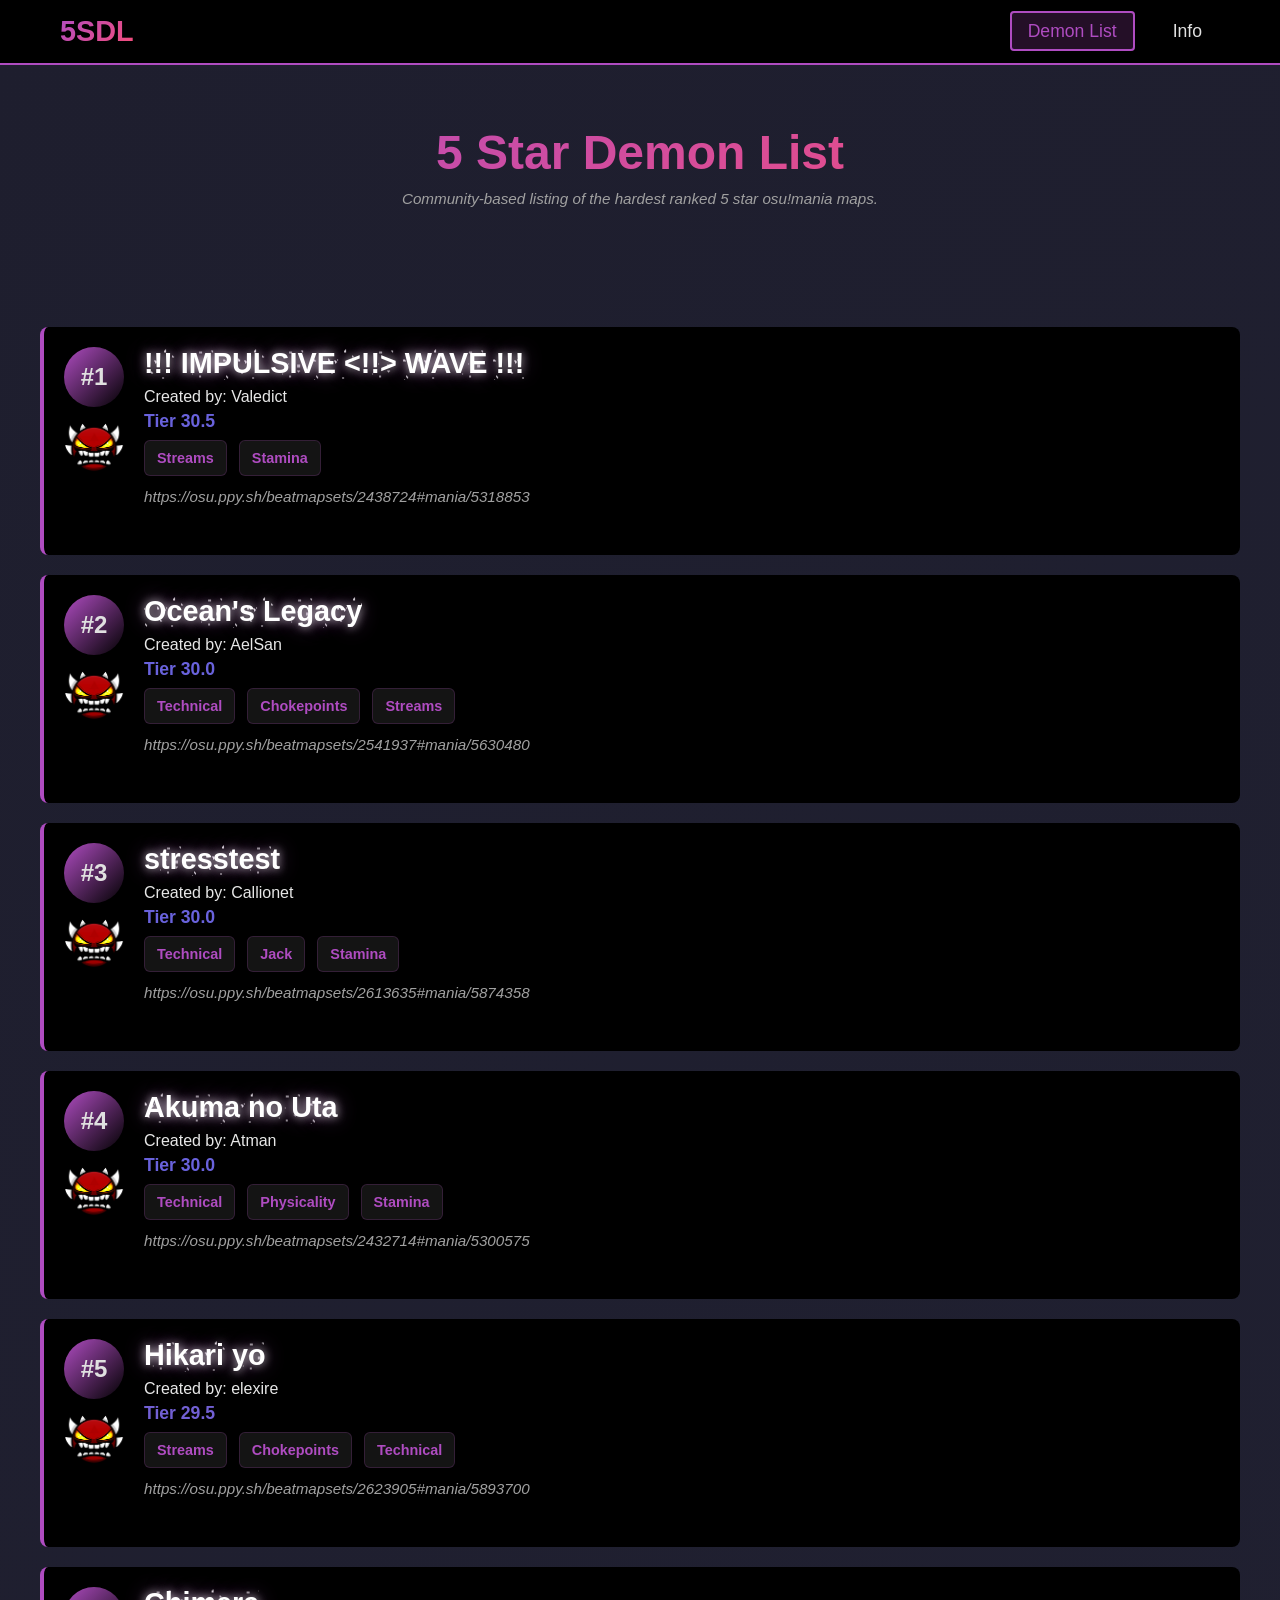
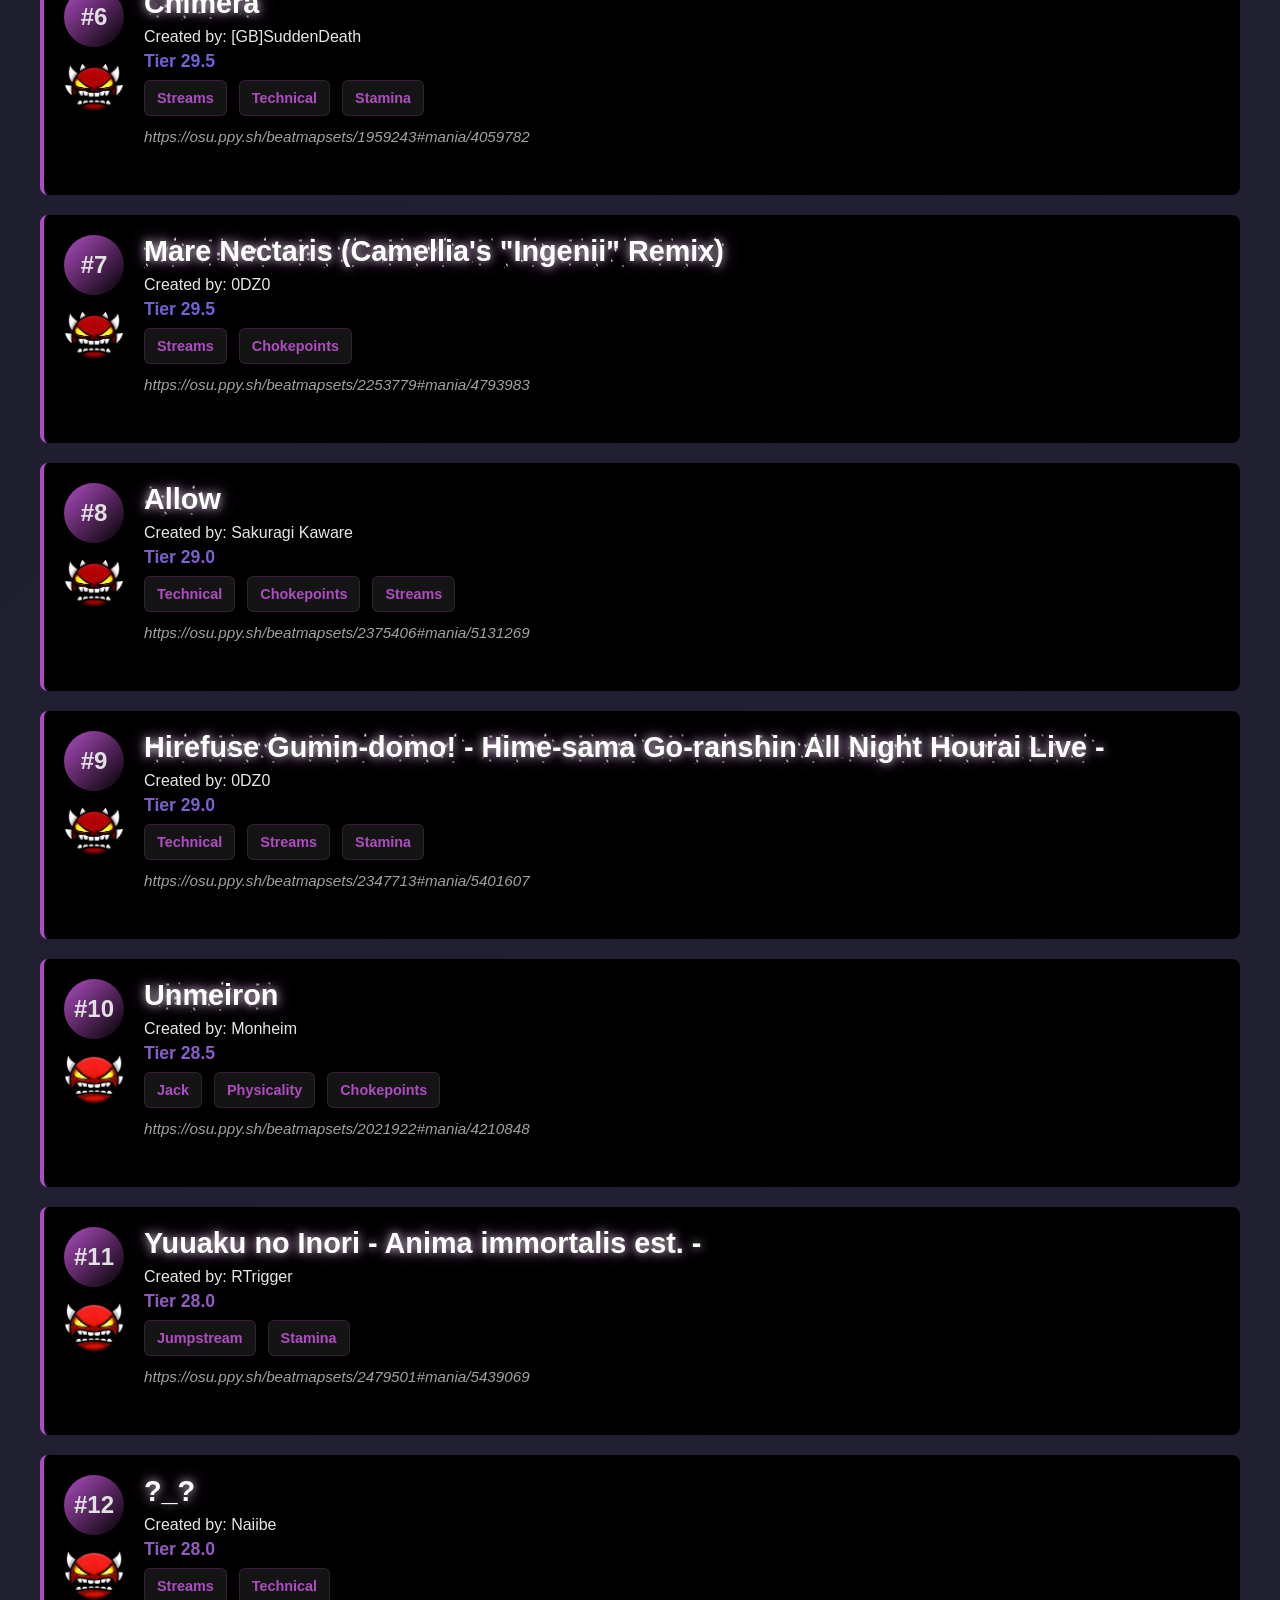
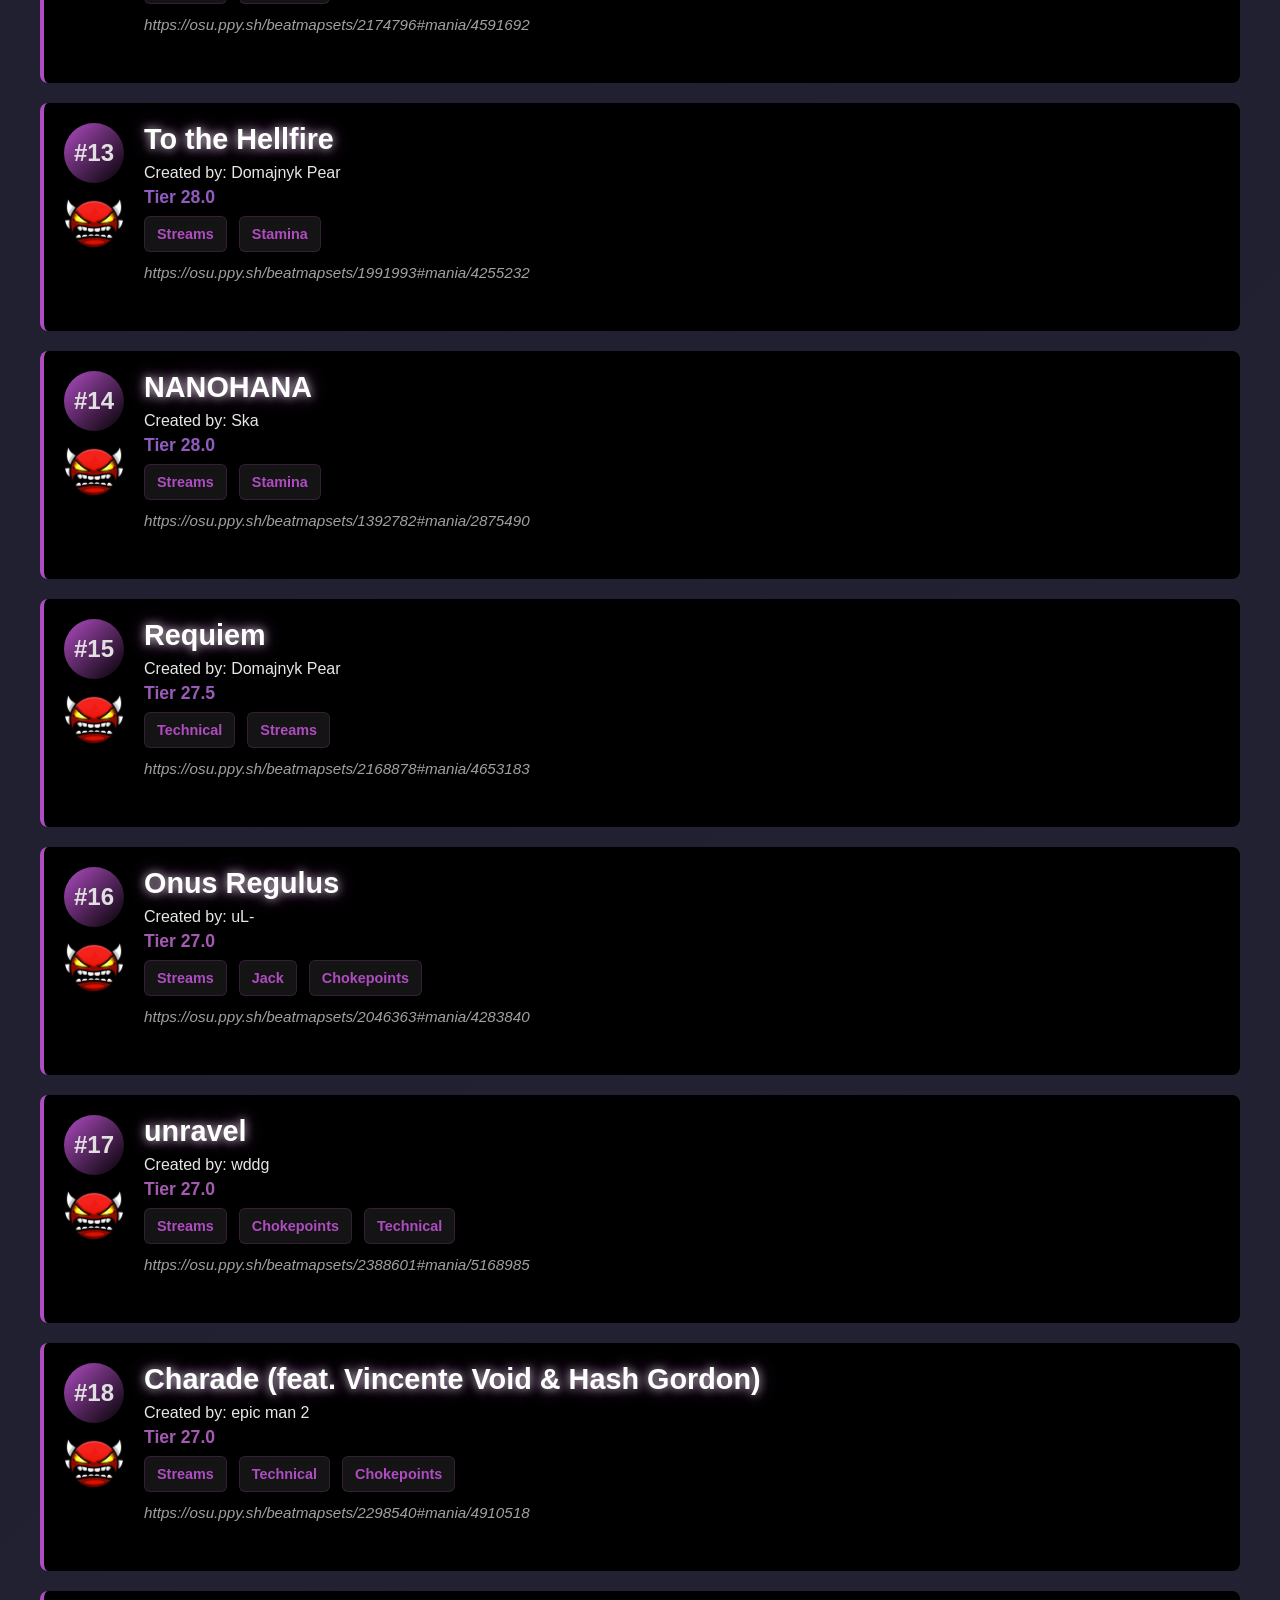
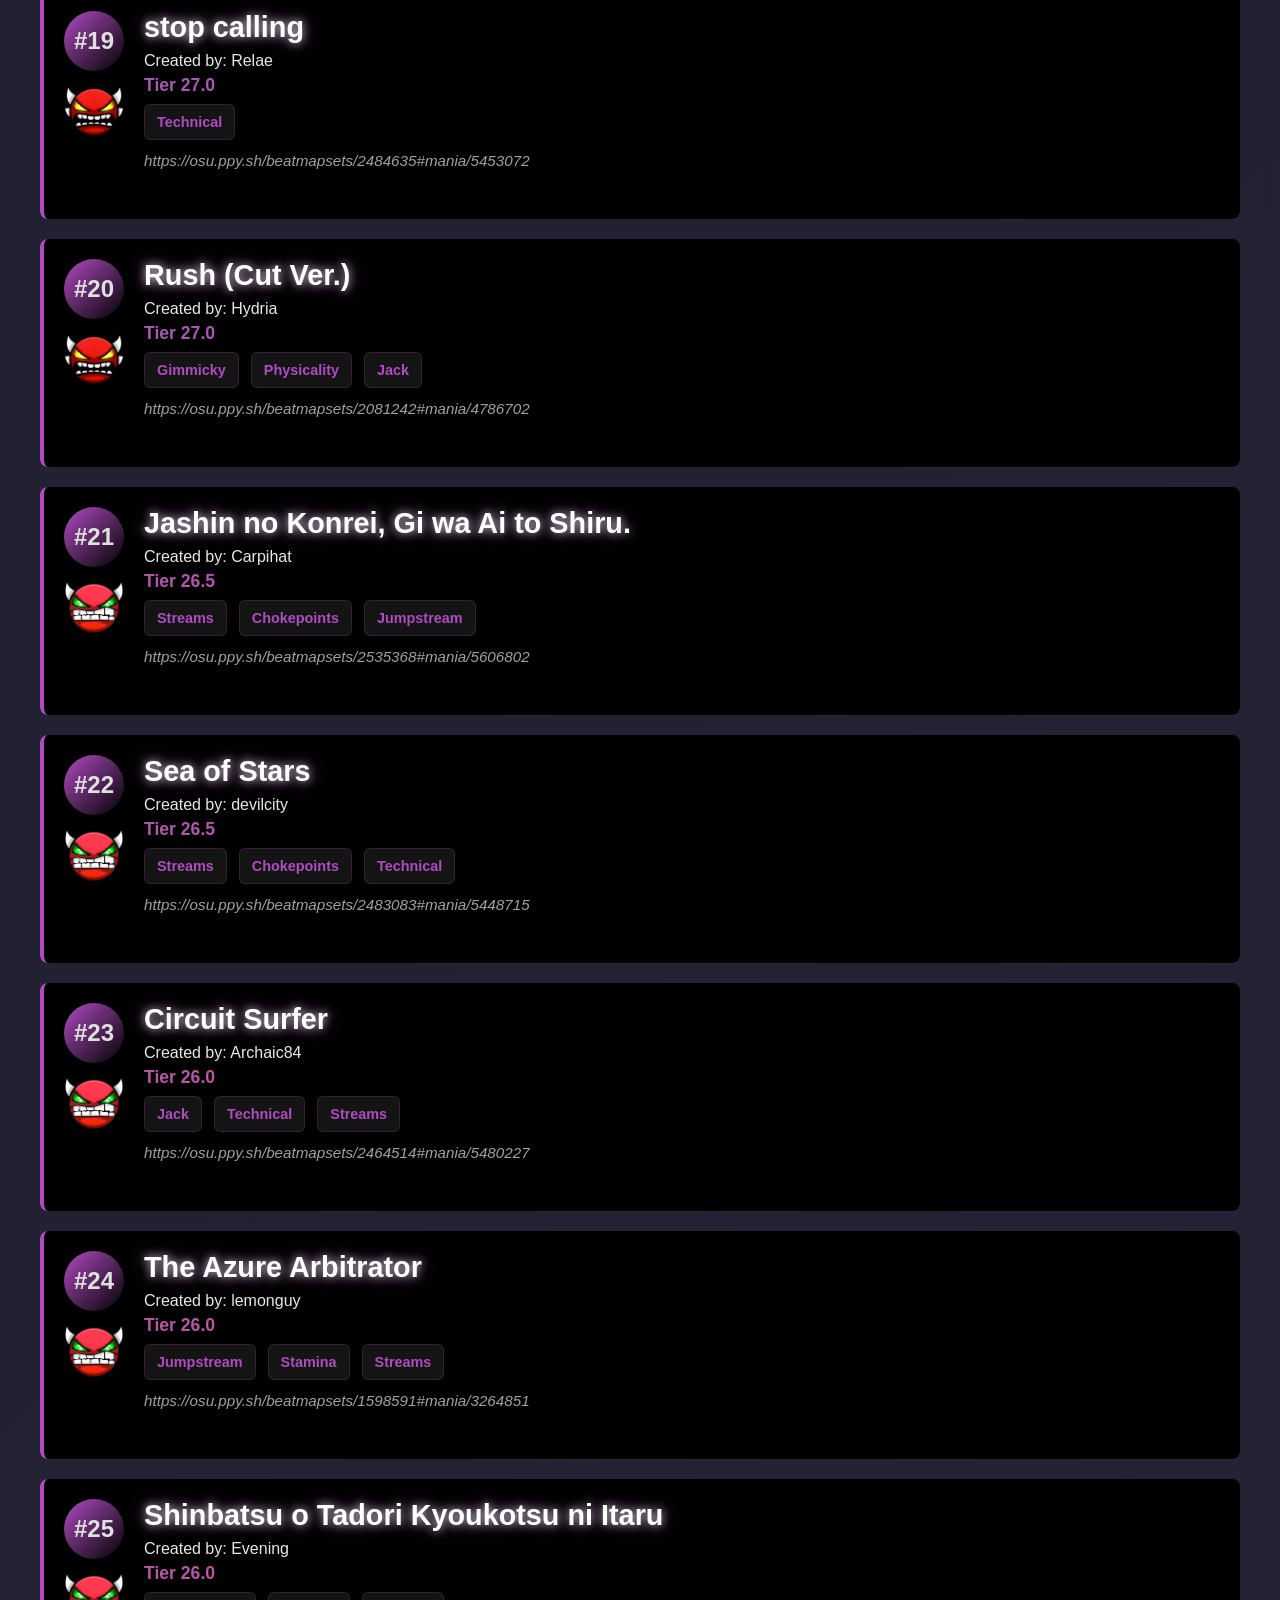
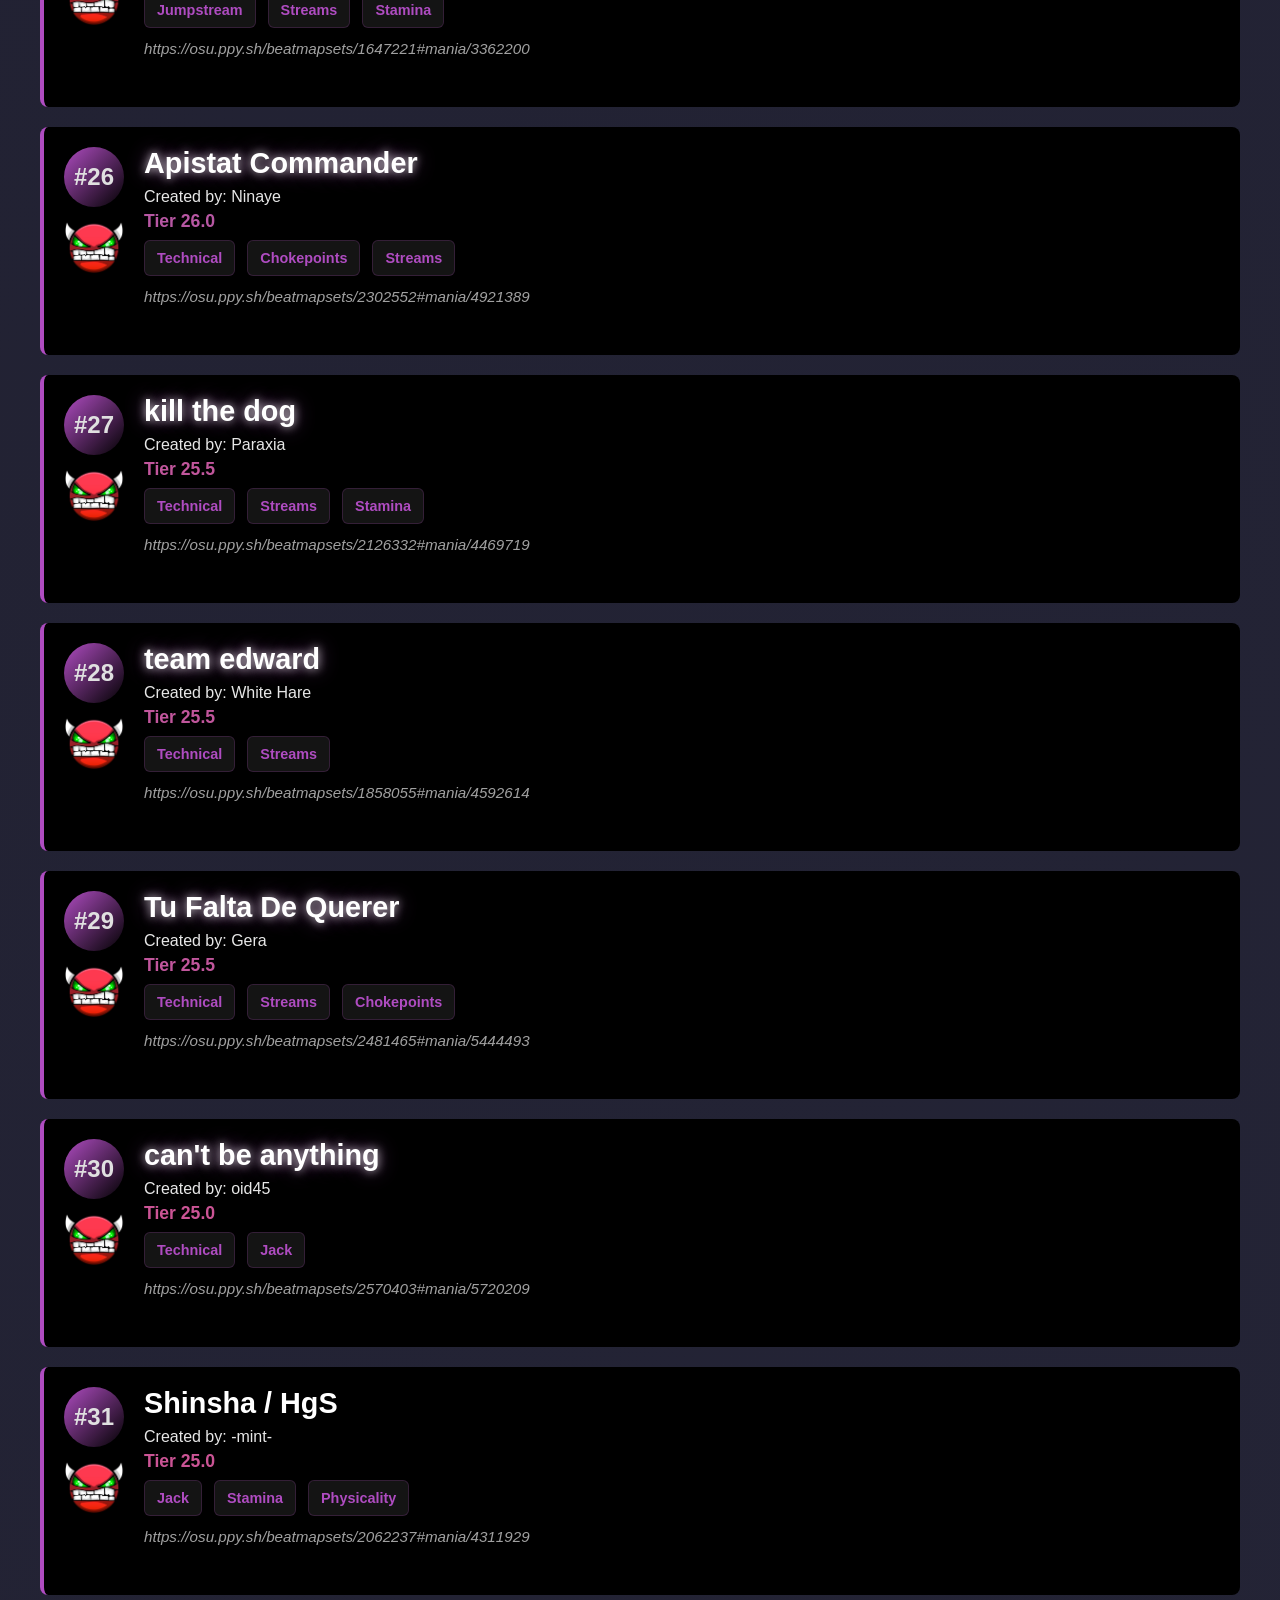
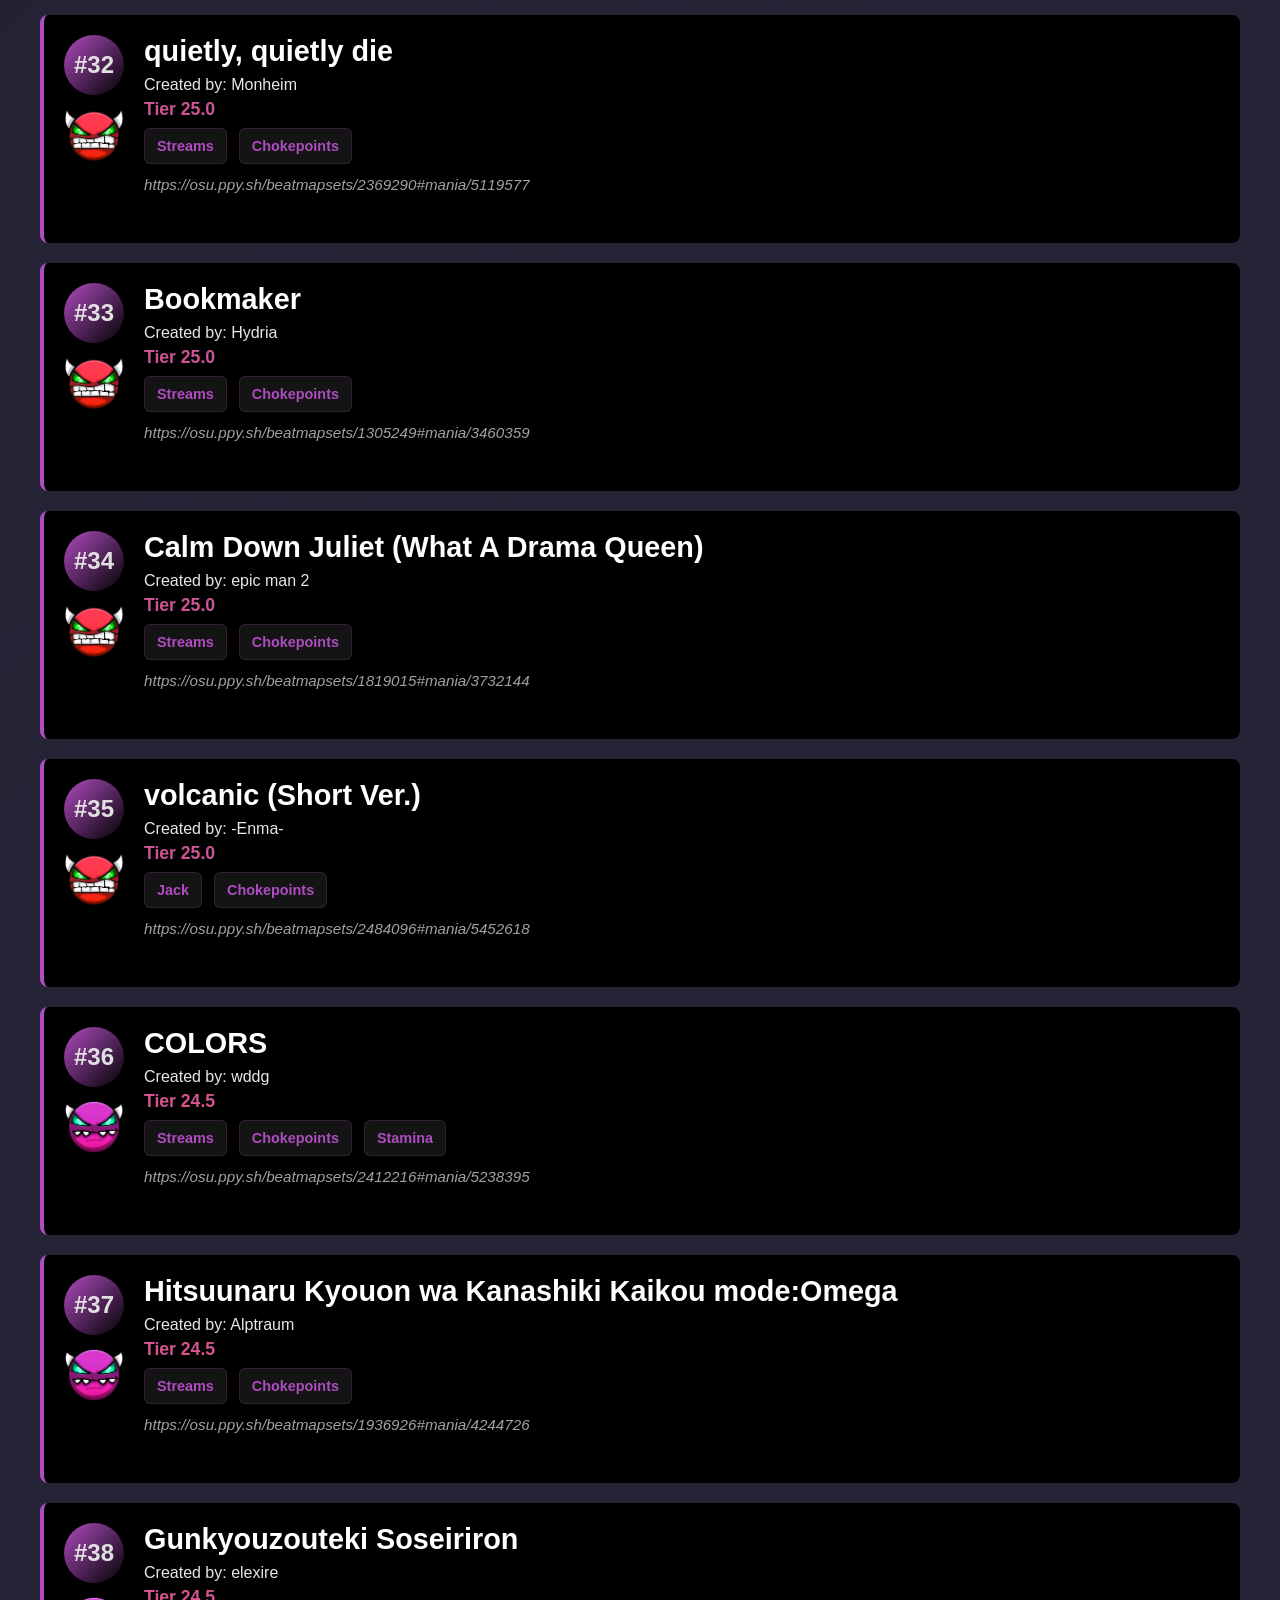
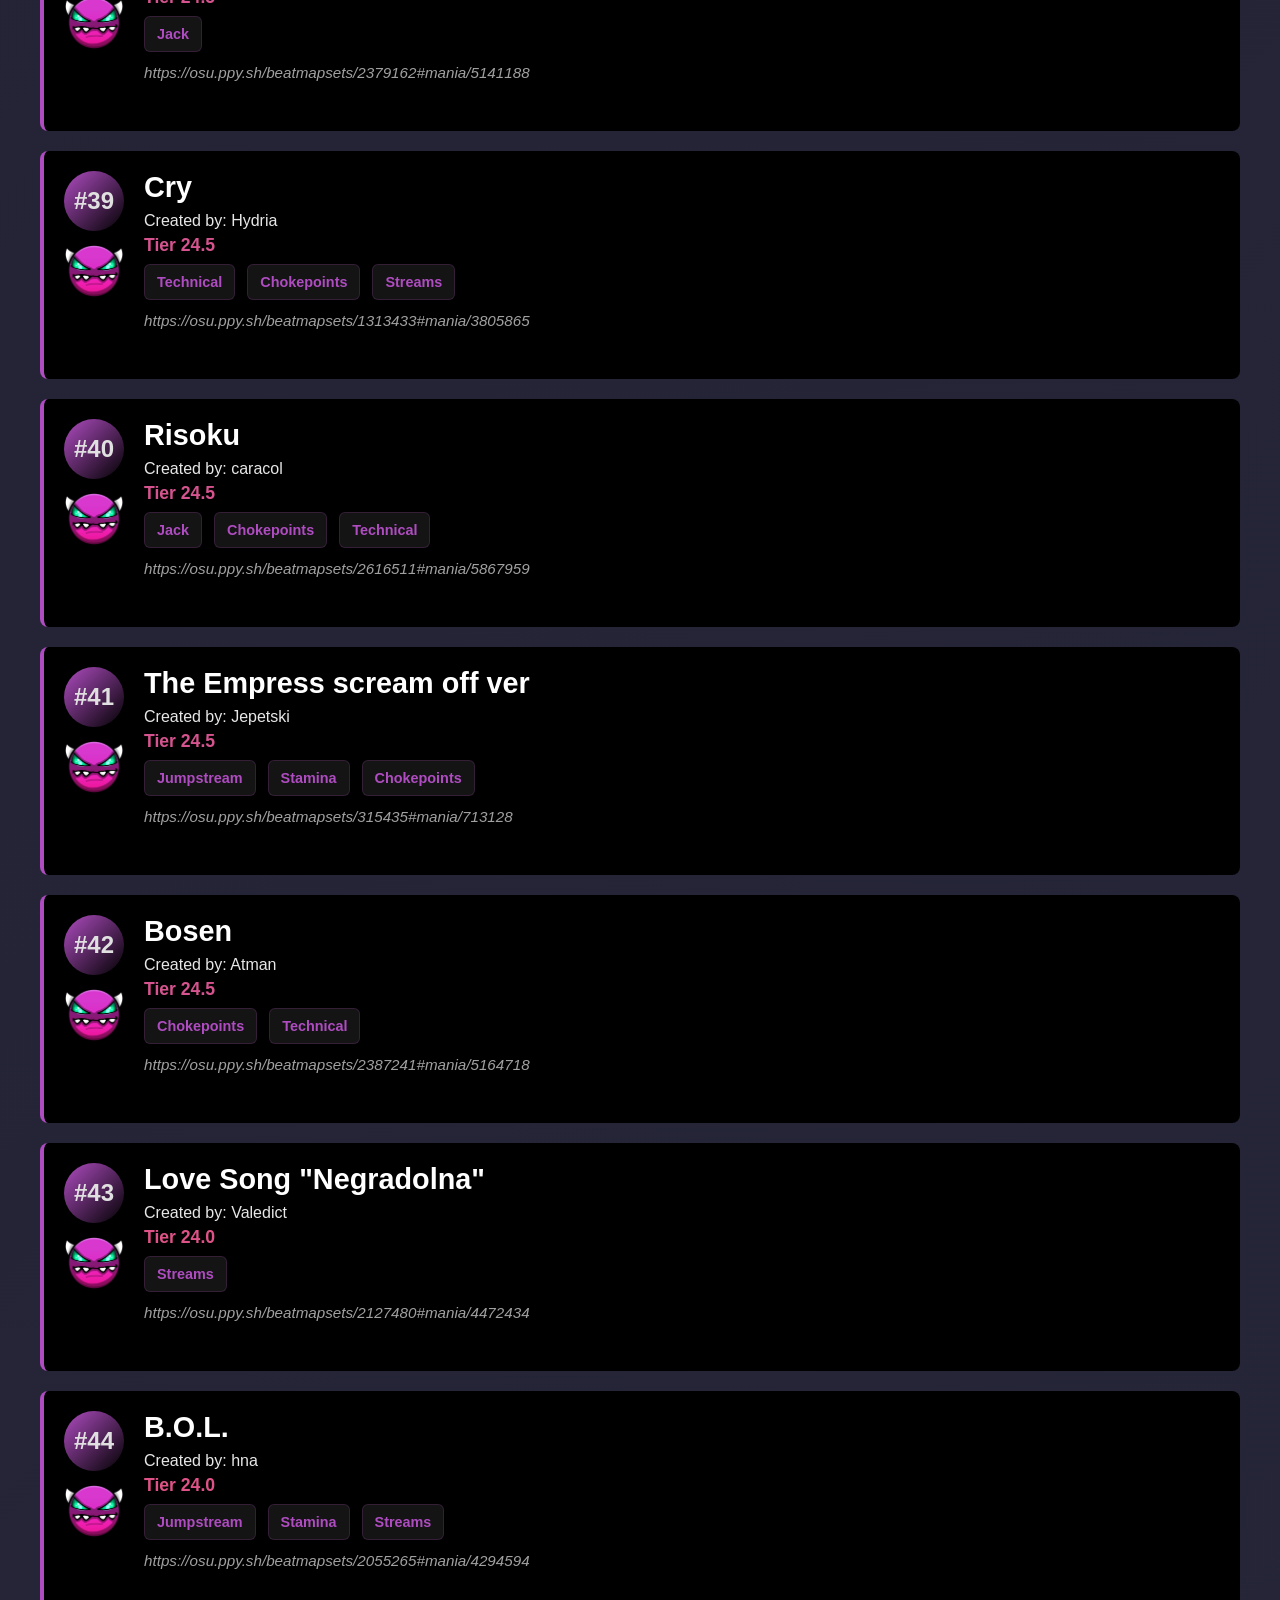
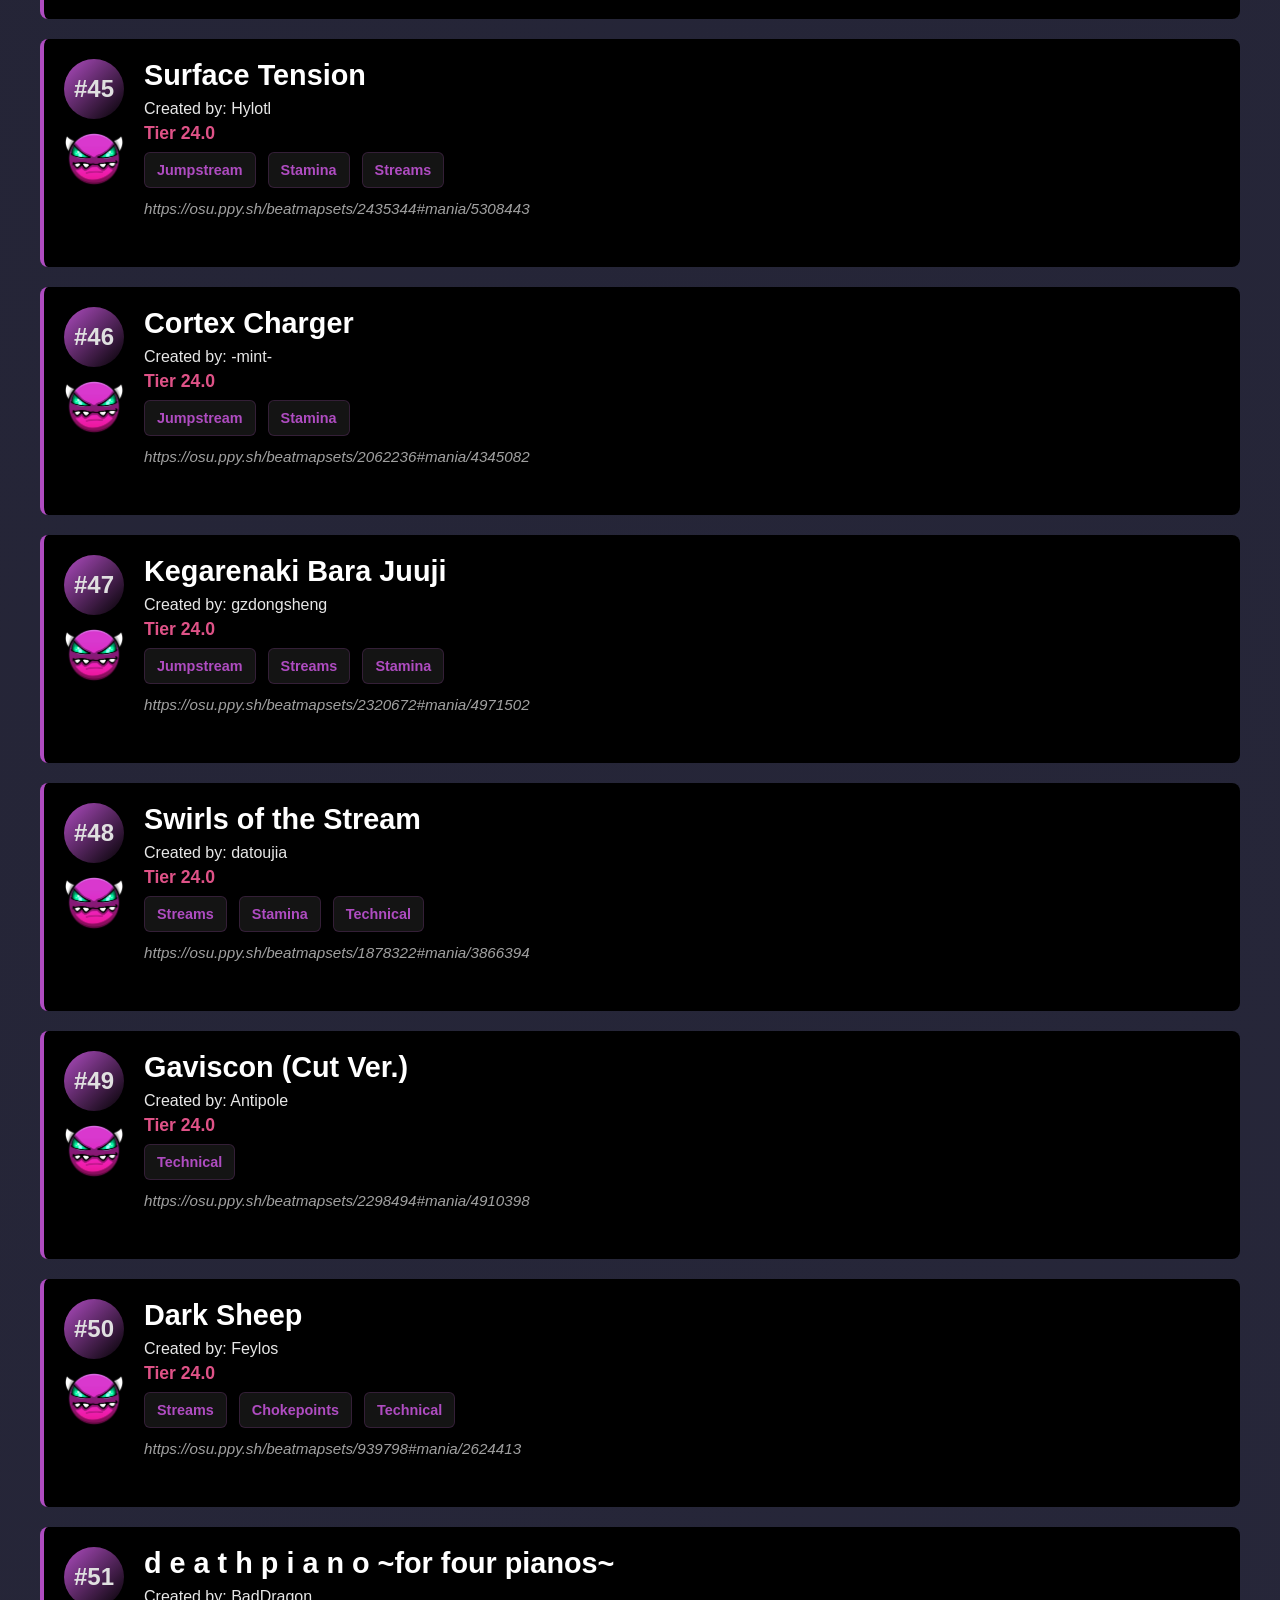
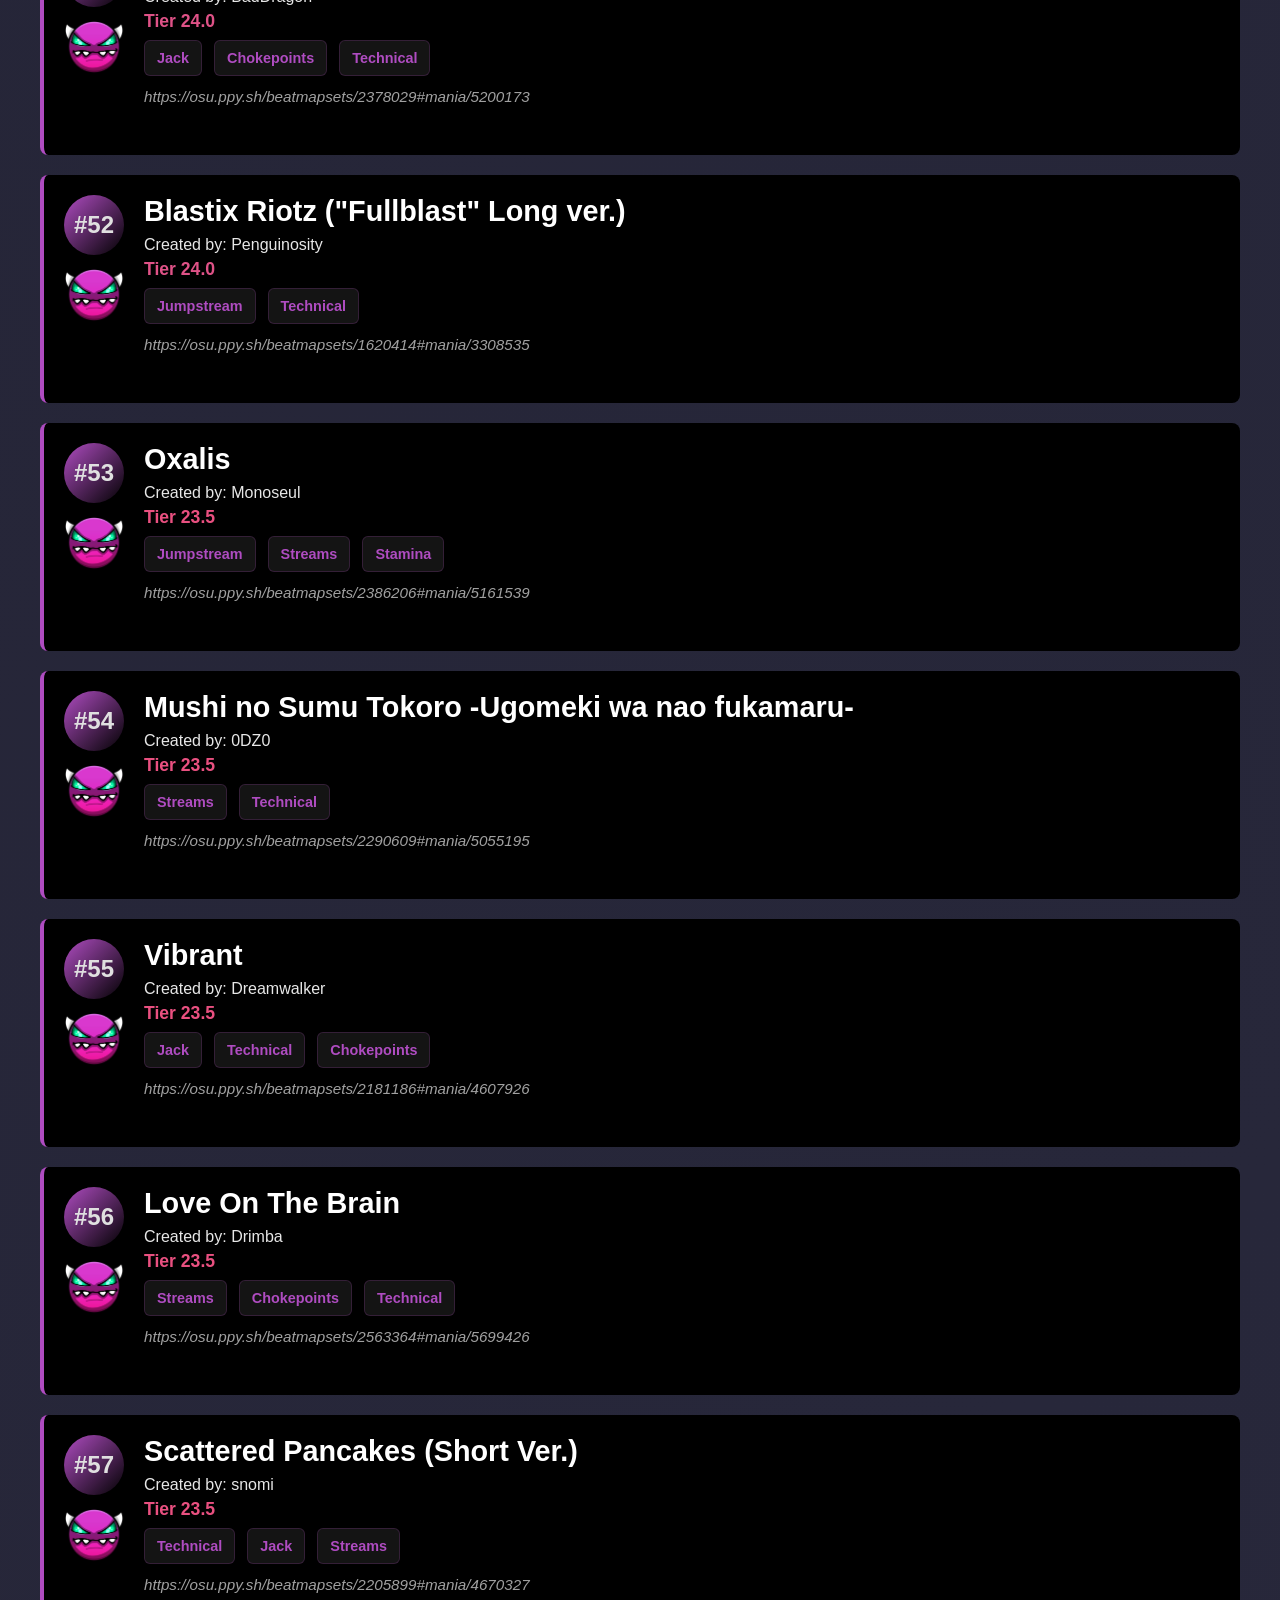
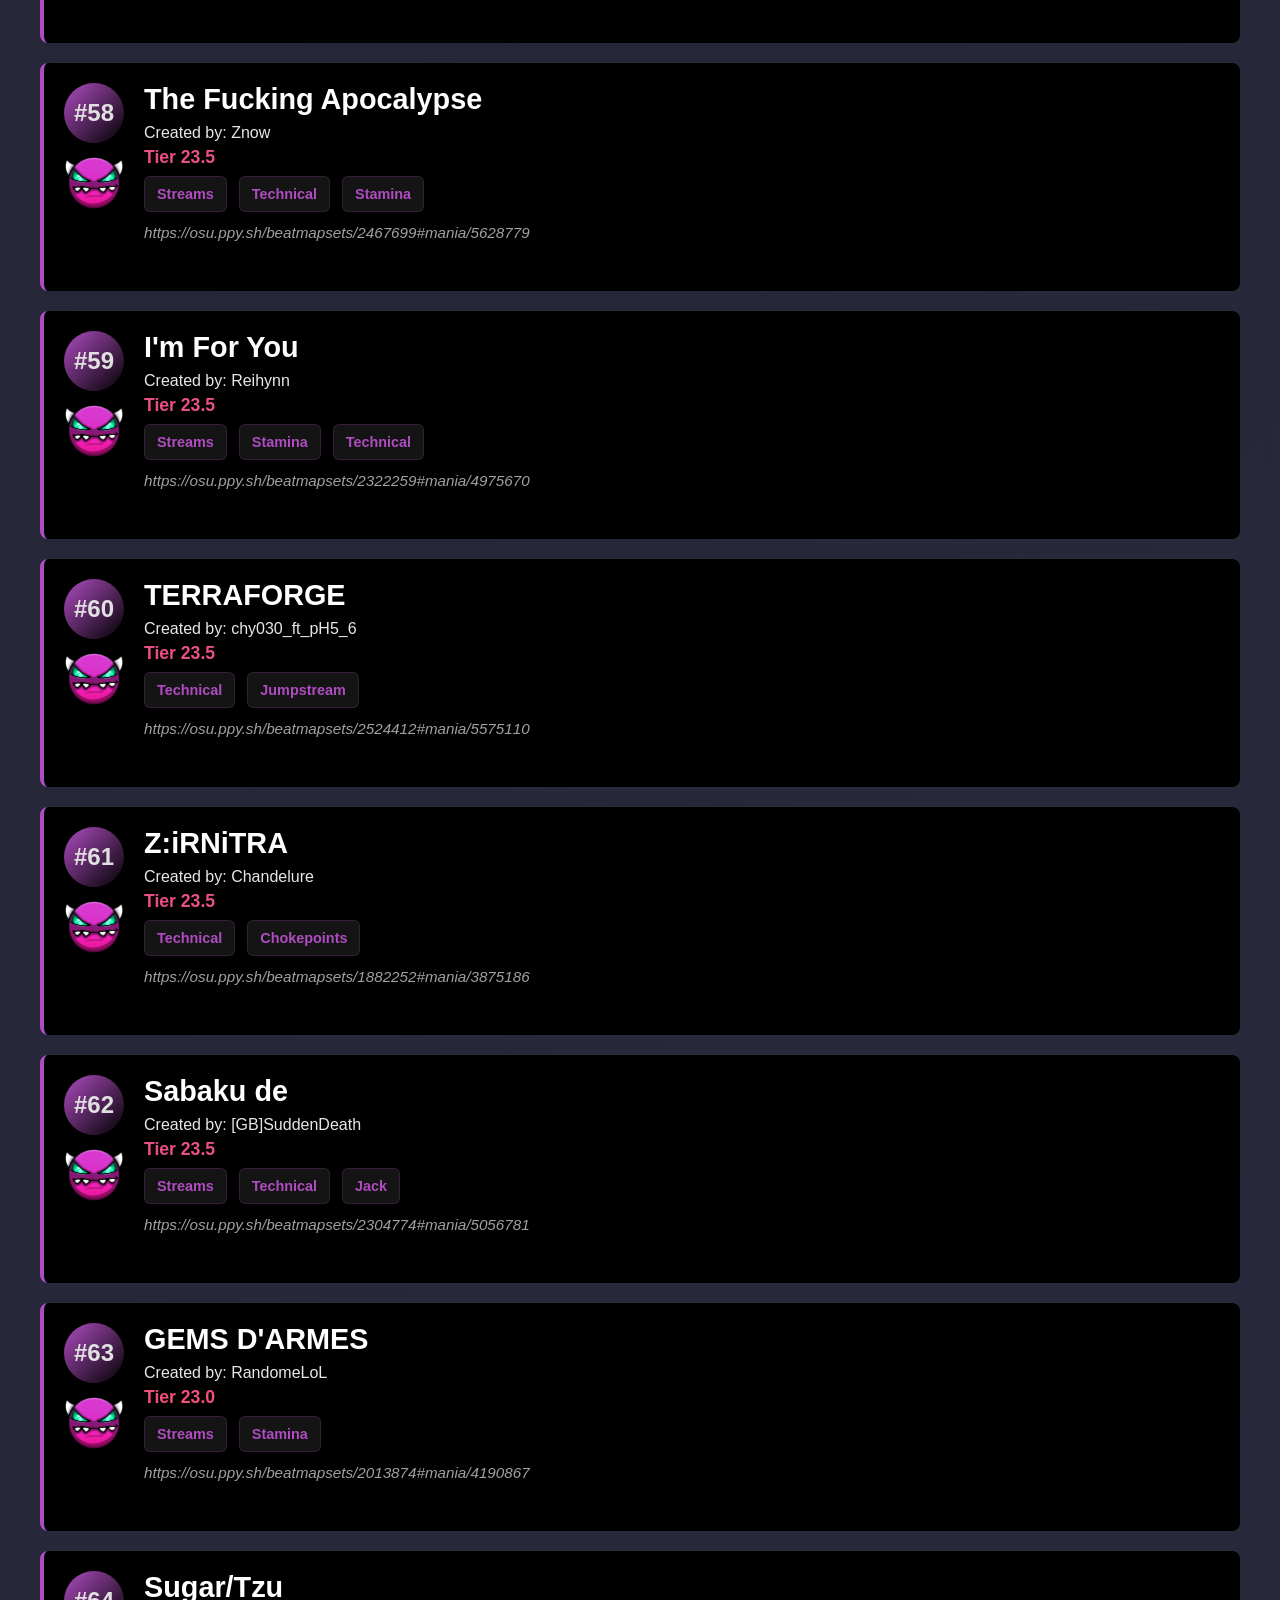
==== commit b79100e2: "rating adjustment" ====
--- a/index.html
+++ b/index.html
@@ -878,32 +878,6 @@
     <div class="demon-entry">
       <div class="demon-left">
         <div class="rank-badge">#36</div>
-        <img src="resources/HardDemon.png" alt="Demon face" class="demon-face">
-      </div>
-      <div class="demon-info">
-        <h2 class="demon-name">The Empress scream off ver</h2>
-        <p class="creator">Created by: Jepetski</p>
-        <p class="difficulty" style="color: #cb5495;">Tier 25.0</p>
-        <div class="skillsets">
-          <div class="skillset-box">
-            <span class="skillset-name">Jumpstream</span>
-            <div class="skillset-tooltip">No definition available</div>
-          </div>
-          <div class="skillset-box">
-            <span class="skillset-name">Stamina</span>
-            <div class="skillset-tooltip">This map requires sustained physicality, consistency, or reading over a long period of time.</div>
-          </div>
-          <div class="skillset-box">
-            <span class="skillset-name">Chokepoints</span>
-            <div class="skillset-tooltip">This map contains sections that are significantly more difficult than others.</div>
-          </div>
-        </div>
-        <p class="description"><a href="https://osu.ppy.sh/beatmapsets/315435#mania/713128" target="_blank" rel="noopener noreferrer">https://osu.ppy.sh/beatmapsets/315435#mania/713128</a></p>
-      </div>
-    </div>
-    <div class="demon-entry">
-      <div class="demon-left">
-        <div class="rank-badge">#37</div>
         <img src="resources/MediumDemon.png" alt="Demon face" class="demon-face">
       </div>
       <div class="demon-info">
@@ -929,7 +903,7 @@
     </div>
     <div class="demon-entry">
       <div class="demon-left">
-        <div class="rank-badge">#38</div>
+        <div class="rank-badge">#37</div>
         <img src="resources/MediumDemon.png" alt="Demon face" class="demon-face">
       </div>
       <div class="demon-info">
@@ -951,7 +925,7 @@
     </div>
     <div class="demon-entry">
       <div class="demon-left">
-        <div class="rank-badge">#39</div>
+        <div class="rank-badge">#38</div>
         <img src="resources/MediumDemon.png" alt="Demon face" class="demon-face">
       </div>
       <div class="demon-info">
@@ -969,7 +943,7 @@
     </div>
     <div class="demon-entry">
       <div class="demon-left">
-        <div class="rank-badge">#40</div>
+        <div class="rank-badge">#39</div>
         <img src="resources/MediumDemon.png" alt="Demon face" class="demon-face">
       </div>
       <div class="demon-info">
@@ -995,7 +969,7 @@
     </div>
     <div class="demon-entry">
       <div class="demon-left">
-        <div class="rank-badge">#41</div>
+        <div class="rank-badge">#40</div>
         <img src="resources/MediumDemon.png" alt="Demon face" class="demon-face">
       </div>
       <div class="demon-info">
@@ -1017,6 +991,32 @@
           </div>
         </div>
         <p class="description"><a href="https://osu.ppy.sh/beatmapsets/2616511#mania/5867959" target="_blank" rel="noopener noreferrer">https://osu.ppy.sh/beatmapsets/2616511#mania/5867959</a></p>
+      </div>
+    </div>
+    <div class="demon-entry">
+      <div class="demon-left">
+        <div class="rank-badge">#41</div>
+        <img src="resources/MediumDemon.png" alt="Demon face" class="demon-face">
+      </div>
+      <div class="demon-info">
+        <h2 class="demon-name">The Empress scream off ver</h2>
+        <p class="creator">Created by: Jepetski</p>
+        <p class="difficulty" style="color: #d5538e;">Tier 24.5</p>
+        <div class="skillsets">
+          <div class="skillset-box">
+            <span class="skillset-name">Jumpstream</span>
+            <div class="skillset-tooltip">No definition available</div>
+          </div>
+          <div class="skillset-box">
+            <span class="skillset-name">Stamina</span>
+            <div class="skillset-tooltip">This map requires sustained physicality, consistency, or reading over a long period of time.</div>
+          </div>
+          <div class="skillset-box">
+            <span class="skillset-name">Chokepoints</span>
+            <div class="skillset-tooltip">This map contains sections that are significantly more difficult than others.</div>
+          </div>
+        </div>
+        <p class="description"><a href="https://osu.ppy.sh/beatmapsets/315435#mania/713128" target="_blank" rel="noopener noreferrer">https://osu.ppy.sh/beatmapsets/315435#mania/713128</a></p>
       </div>
     </div>
     <div class="demon-entry">
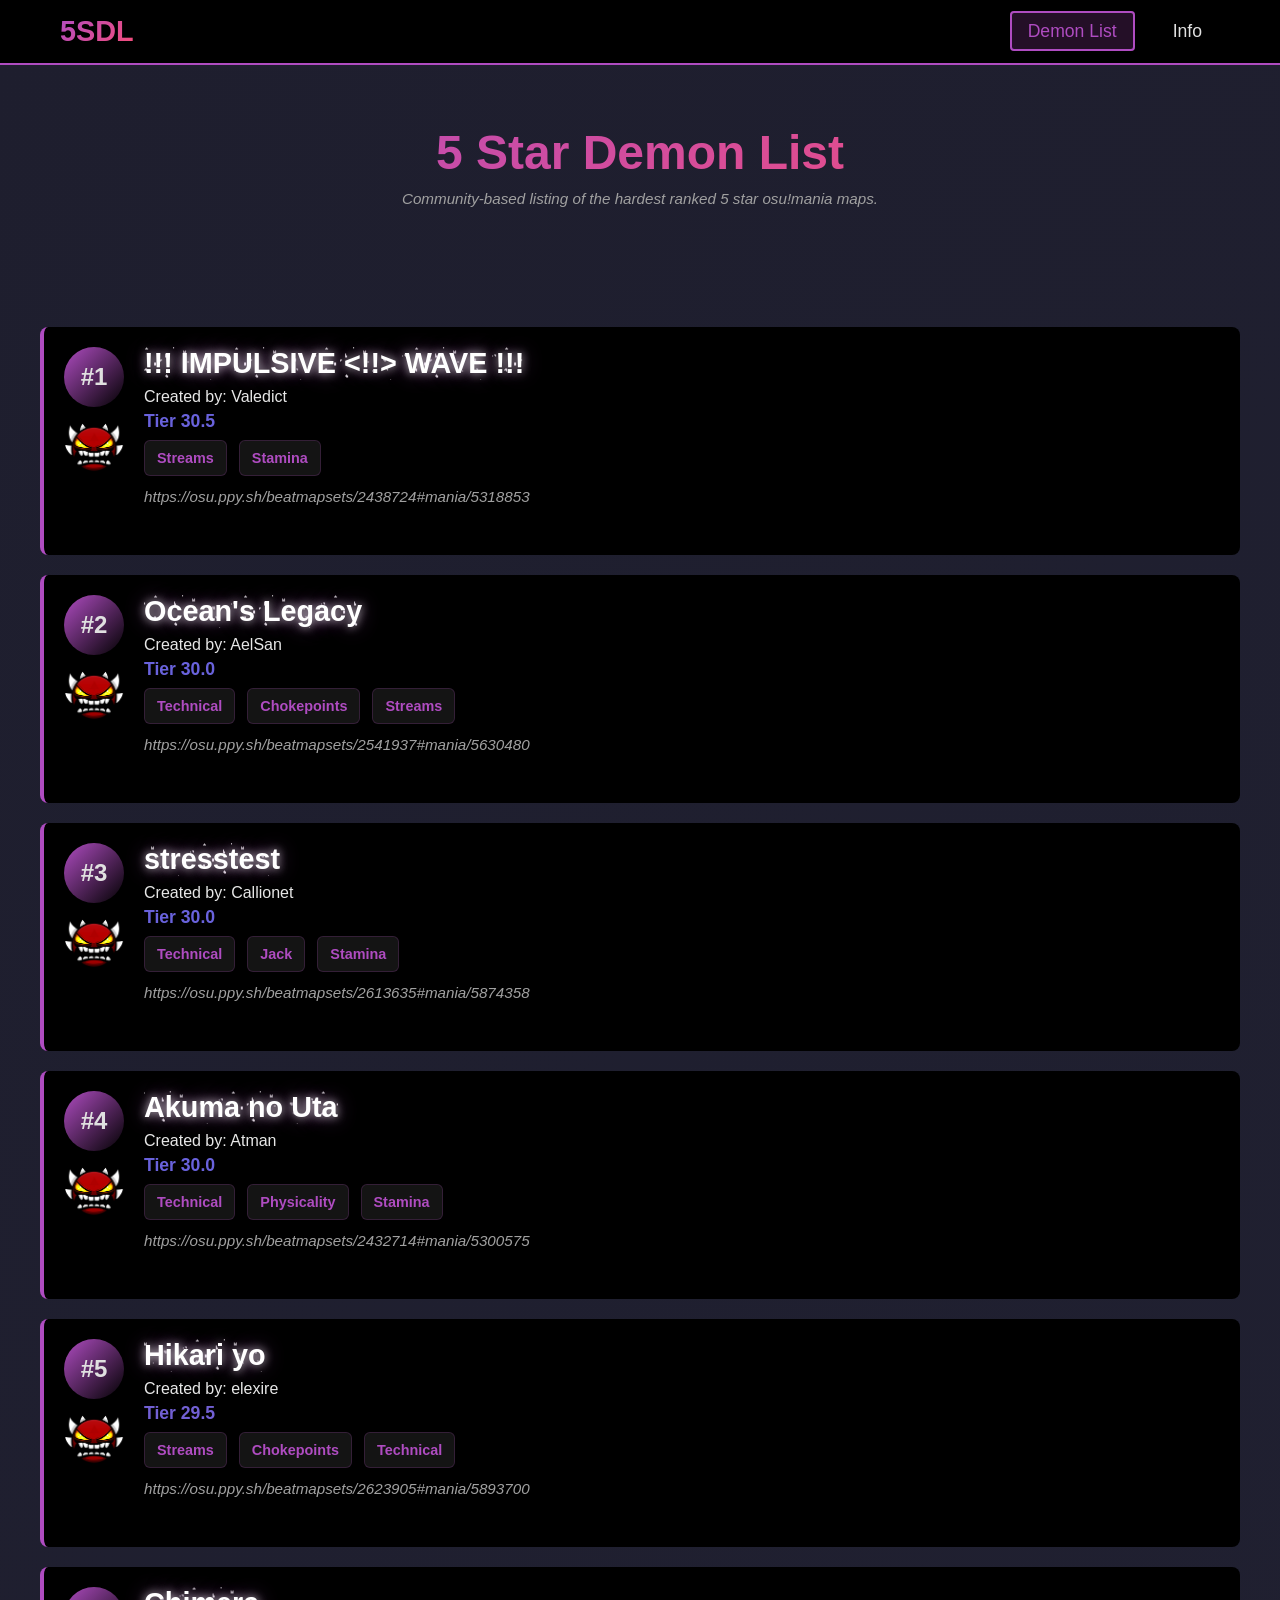
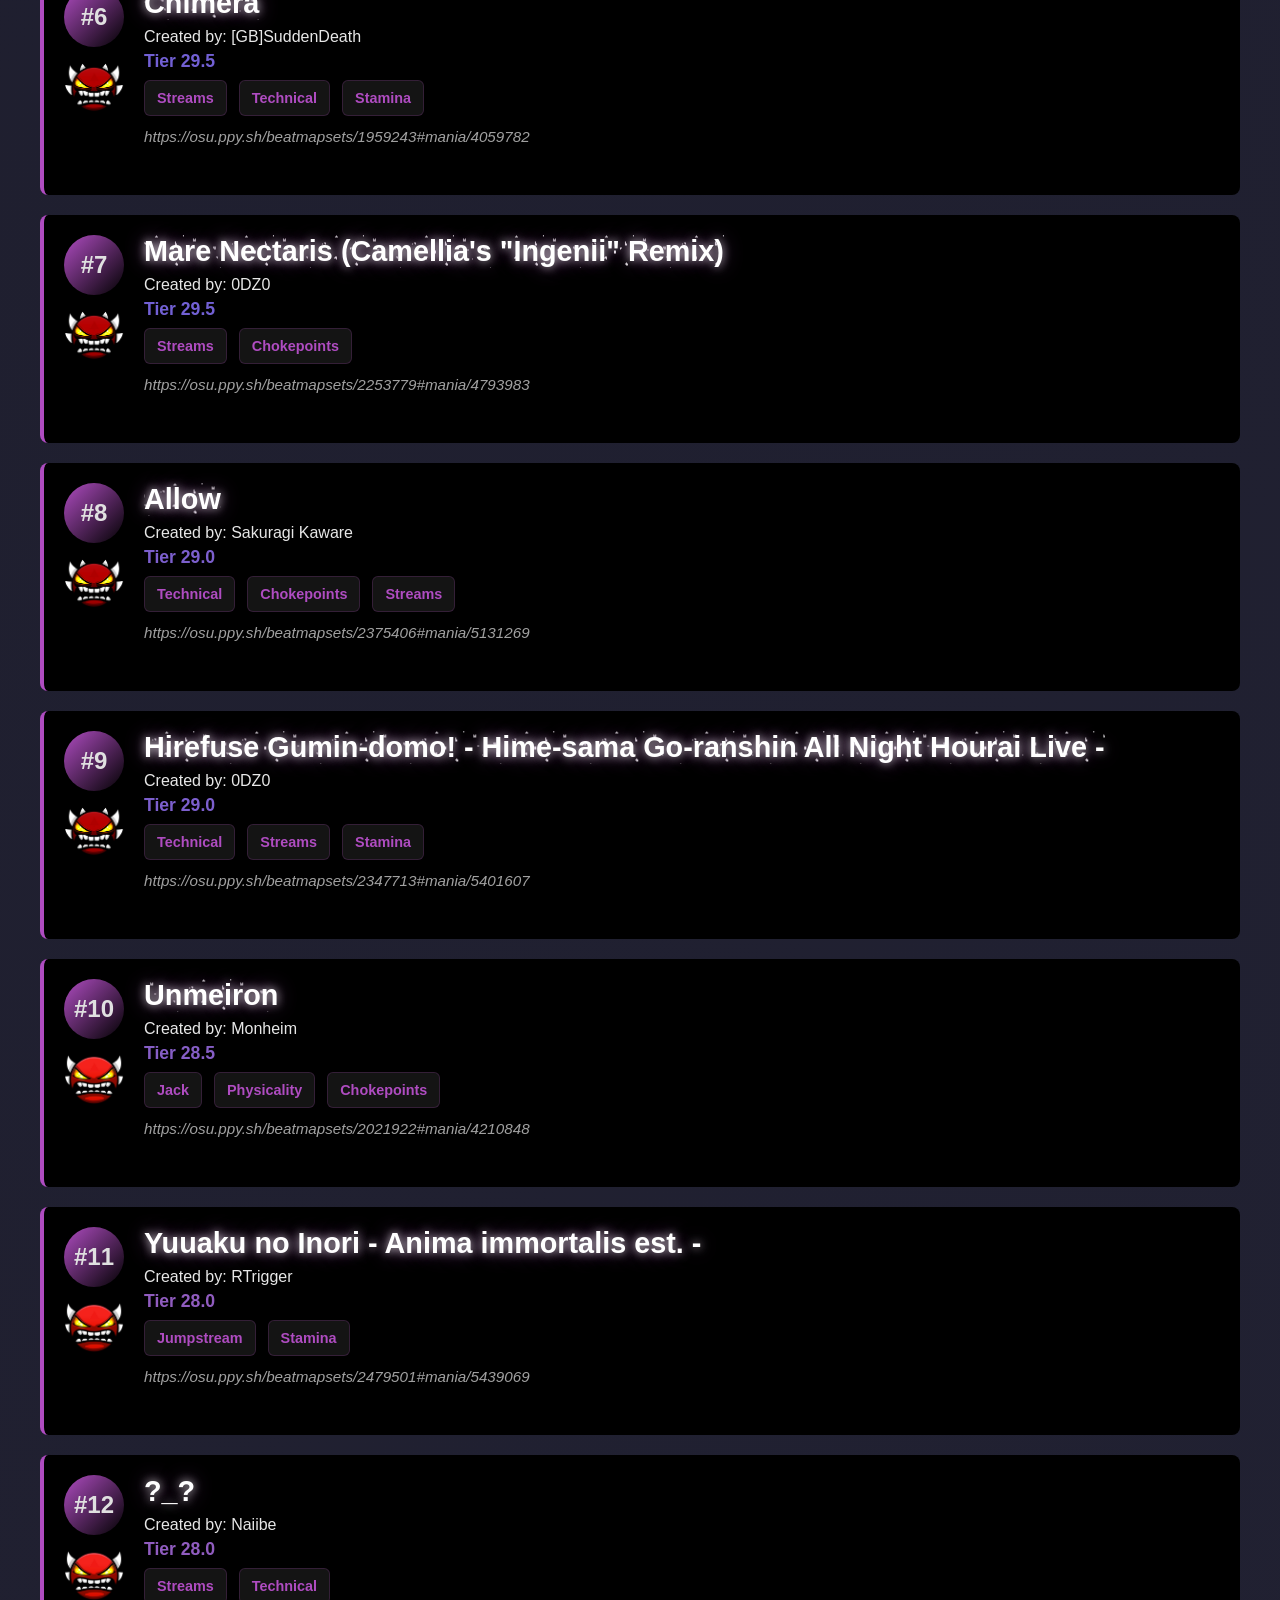
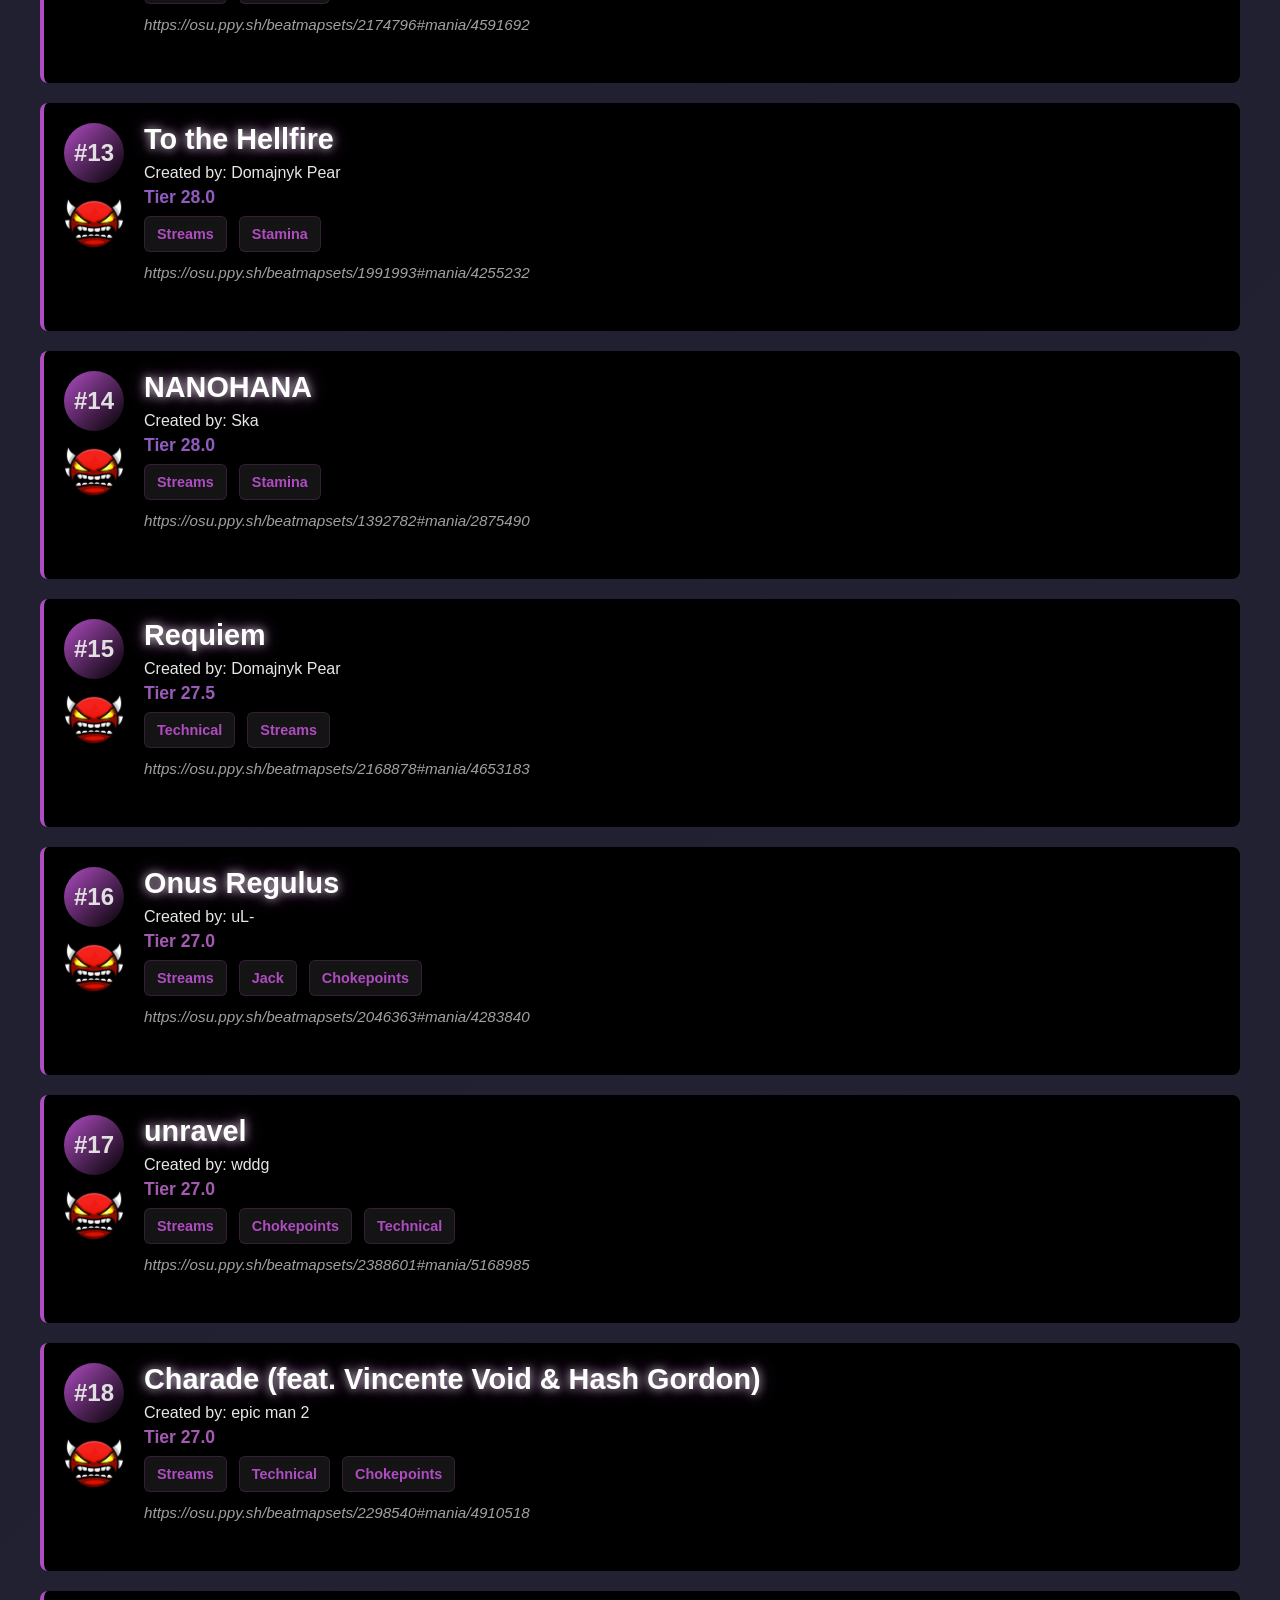
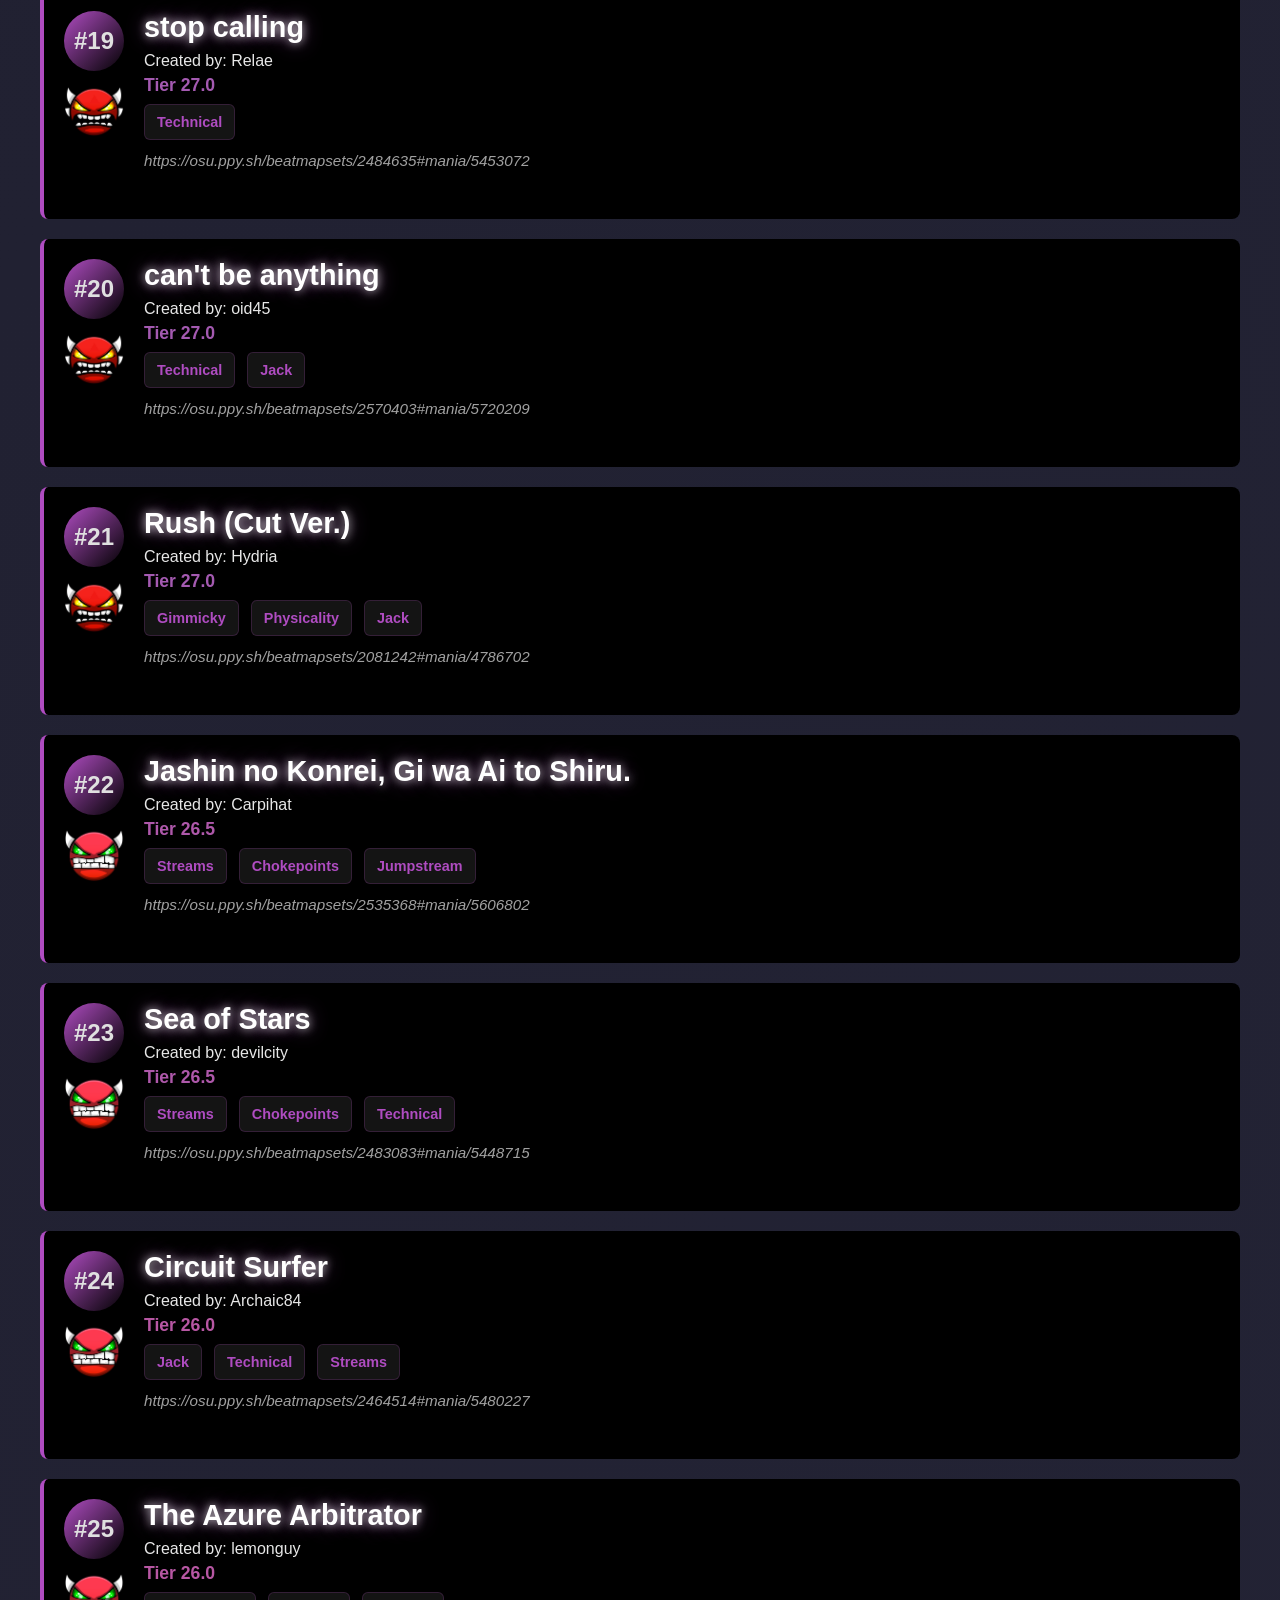
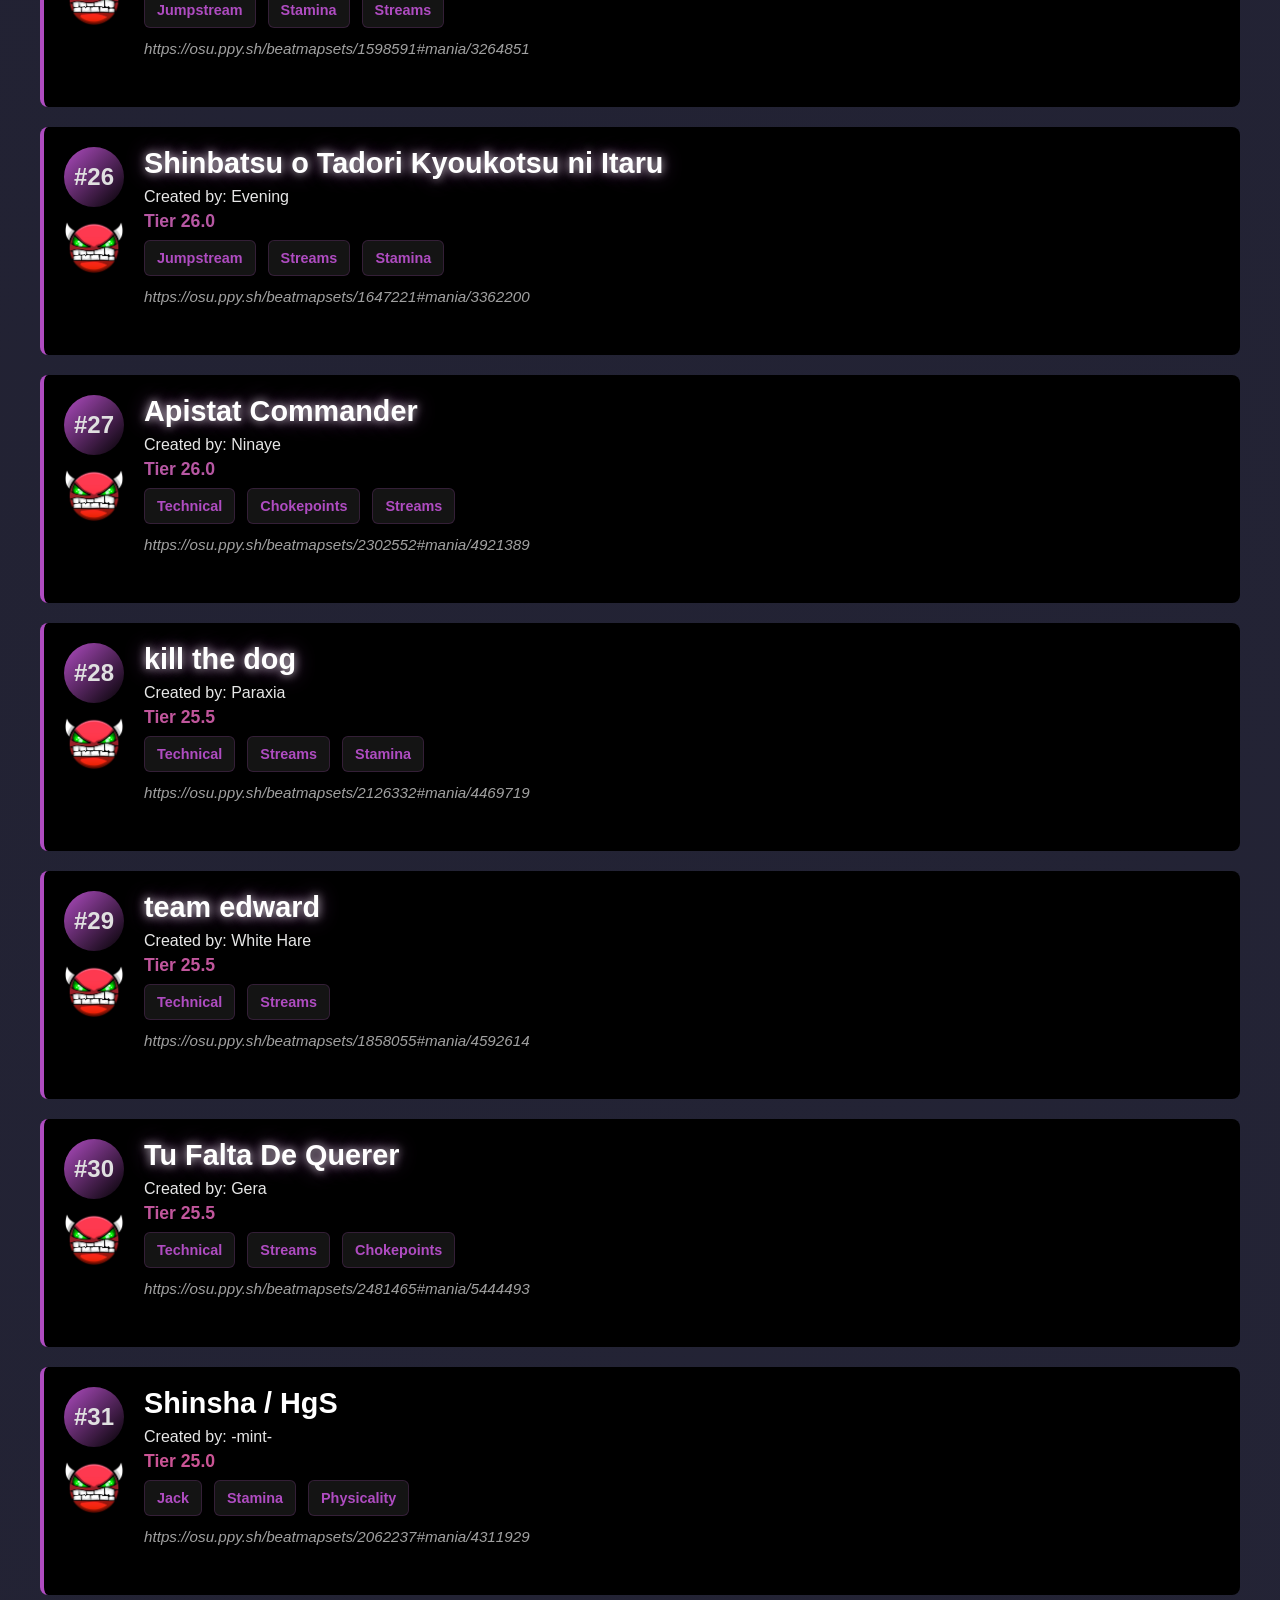
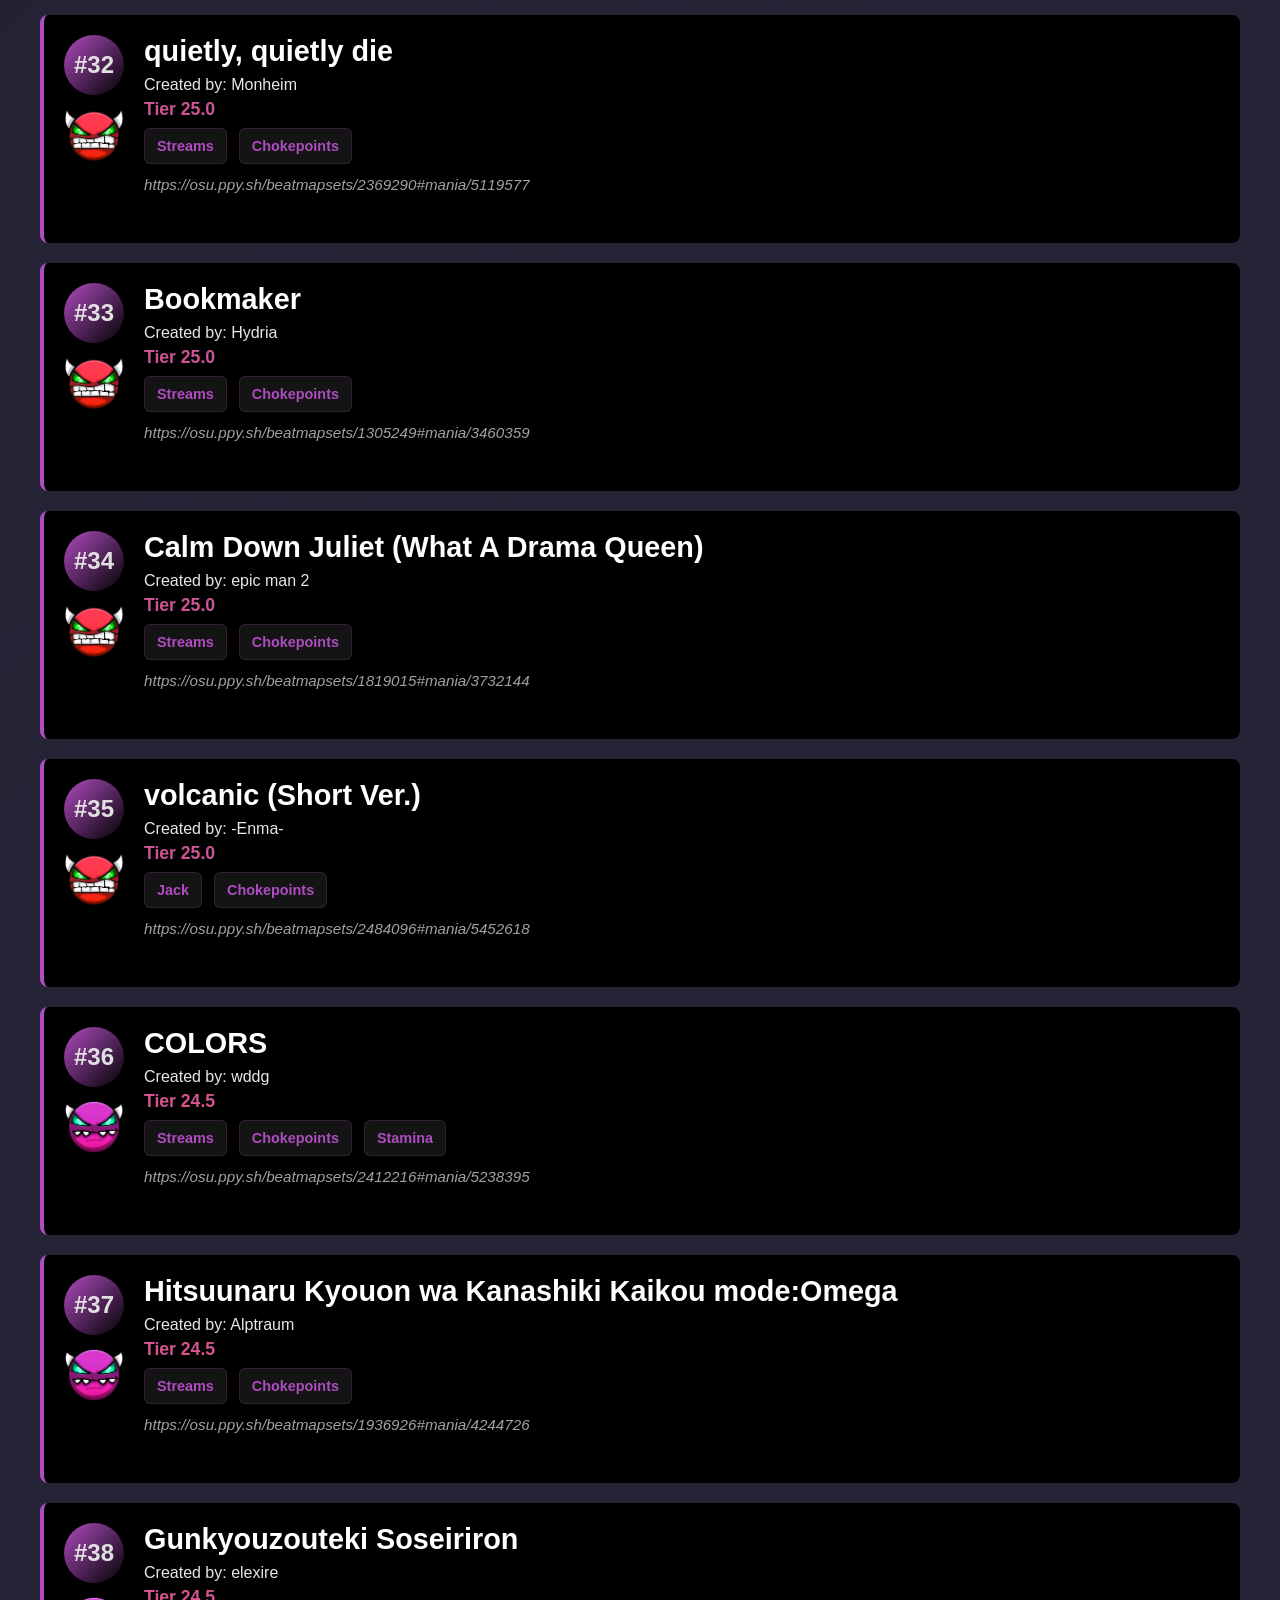
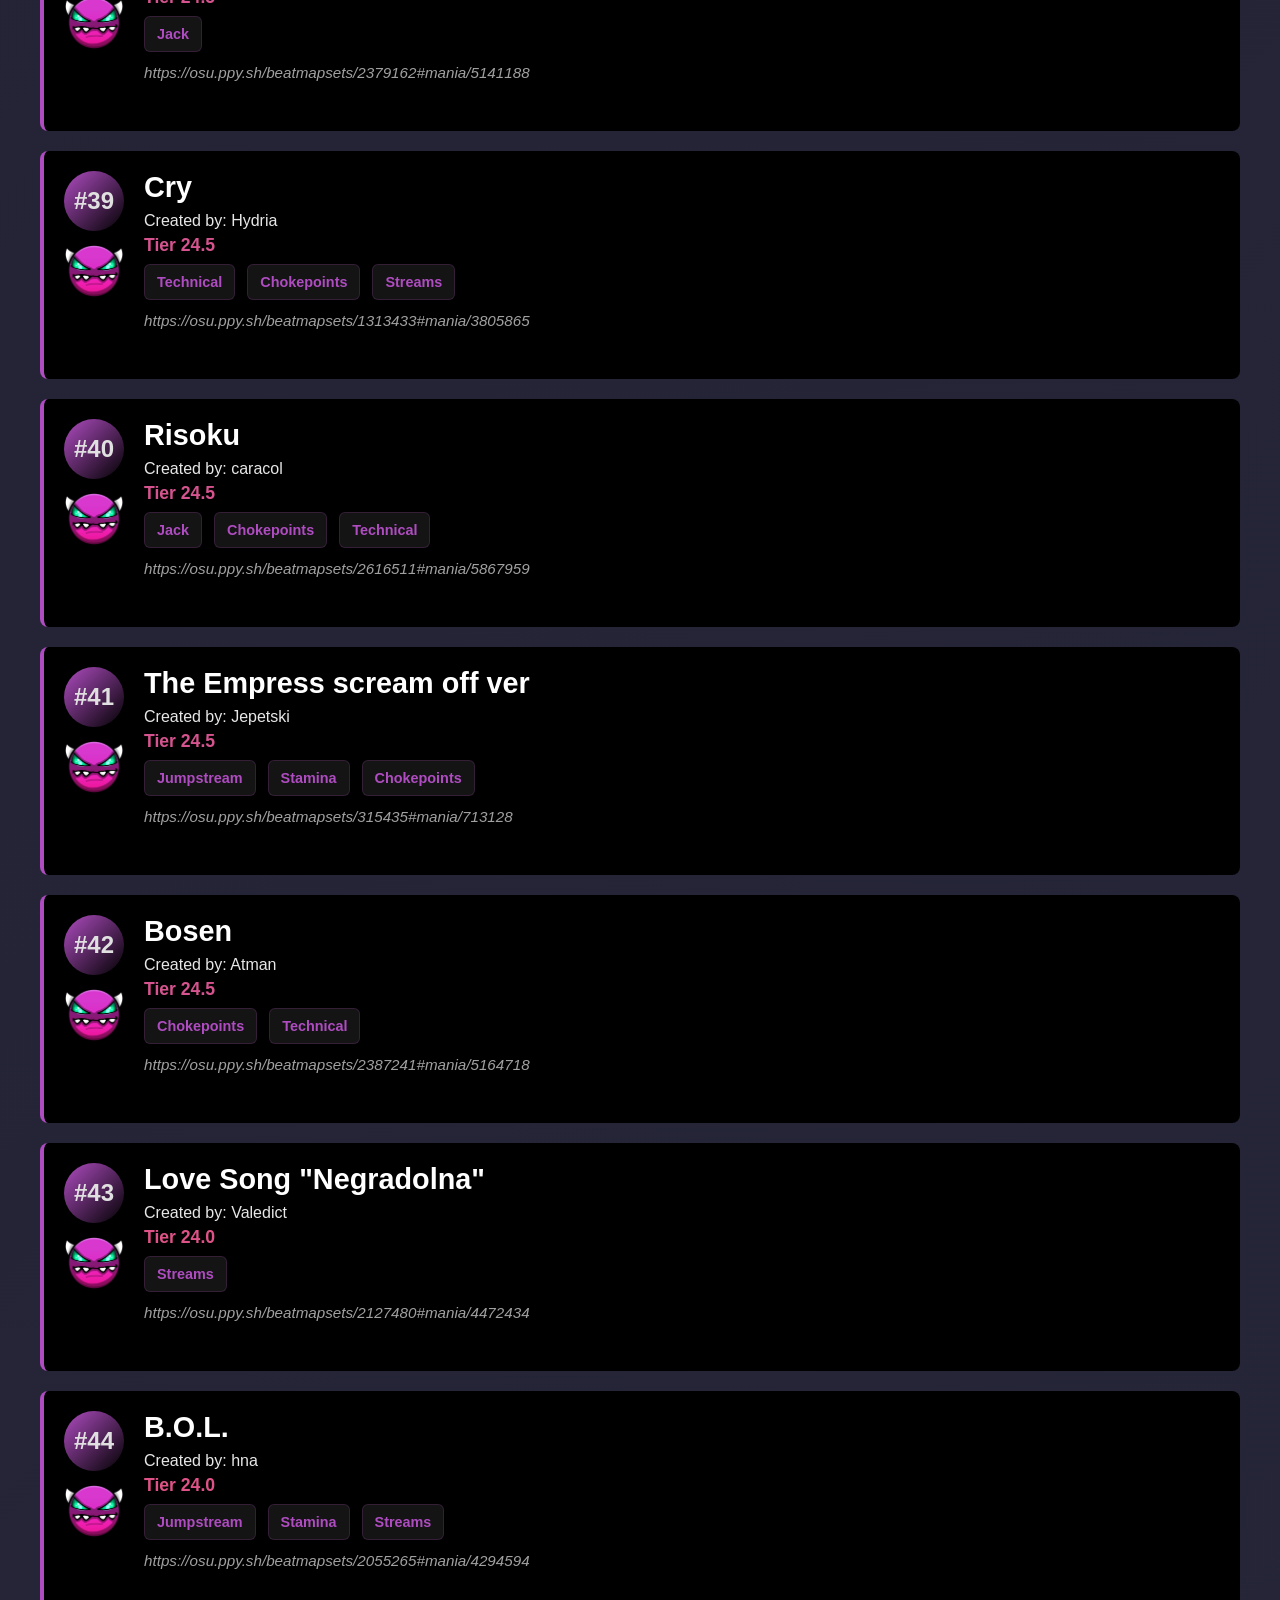
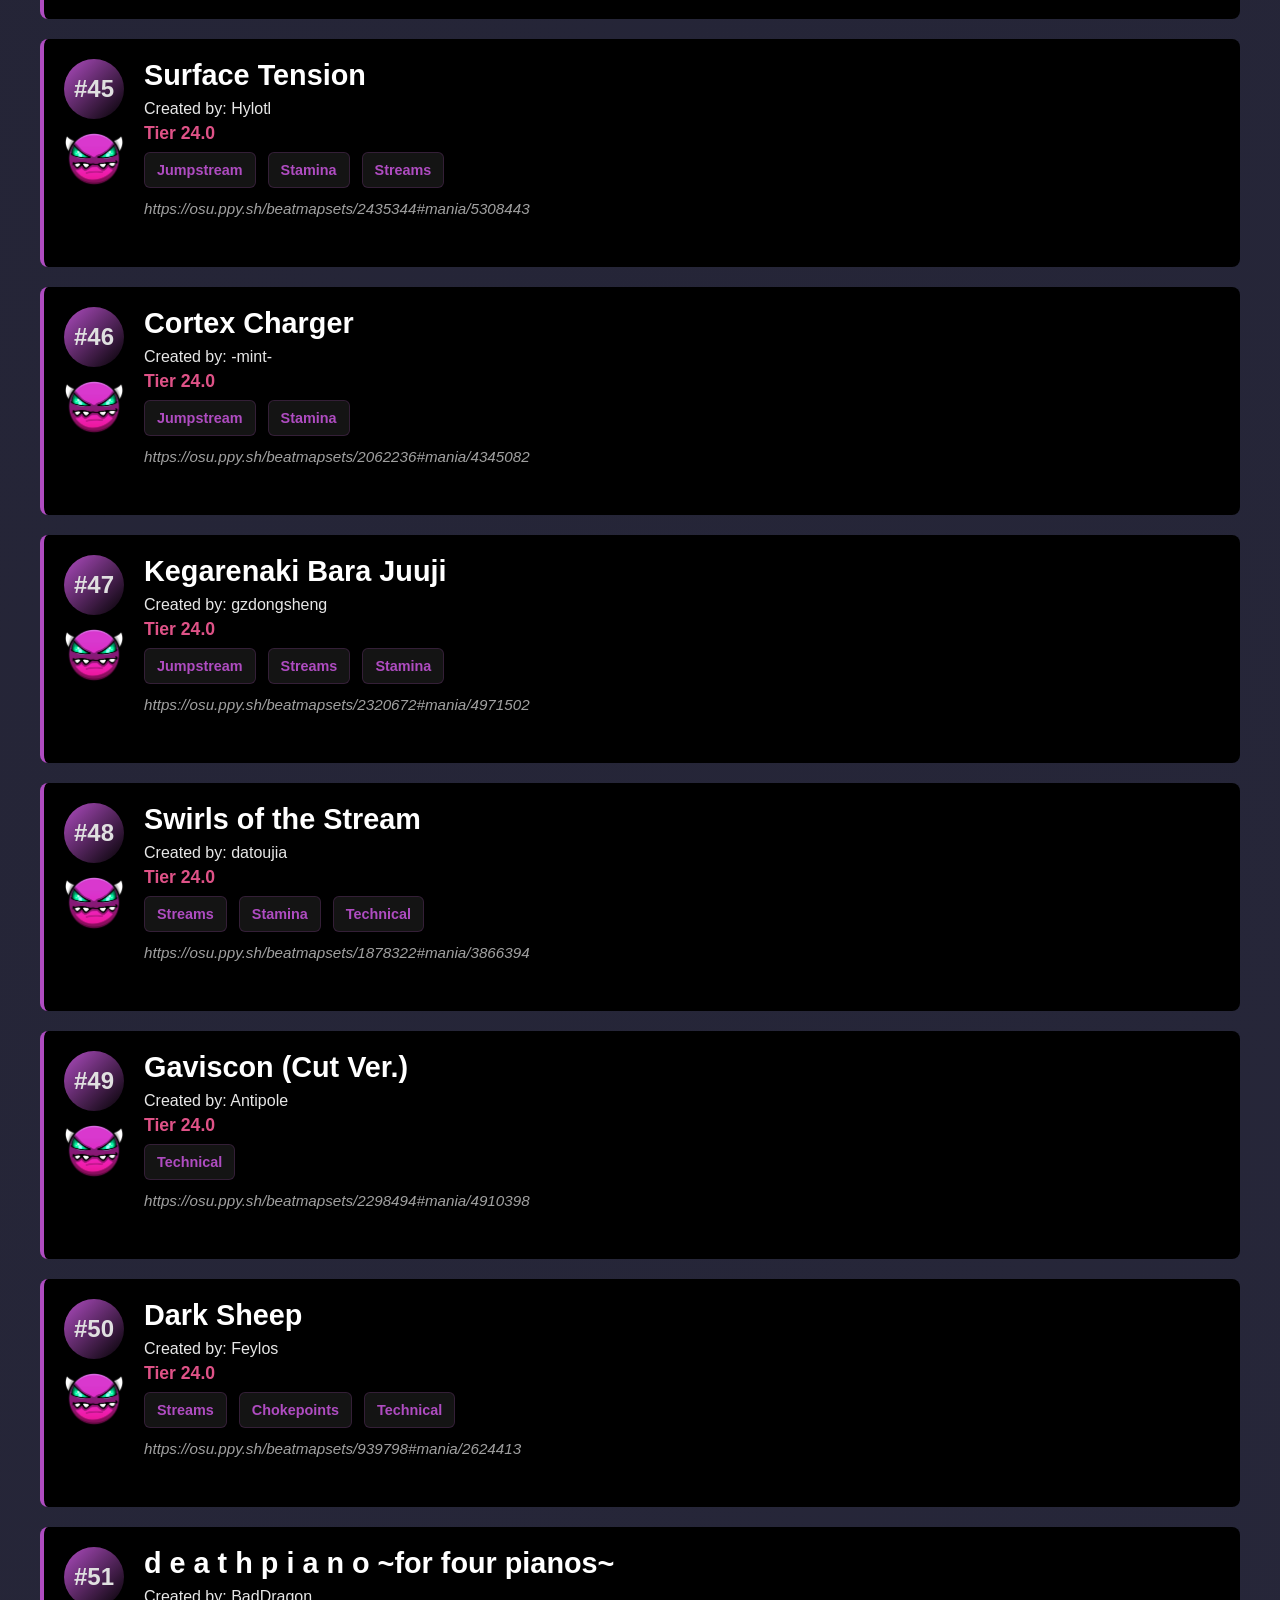
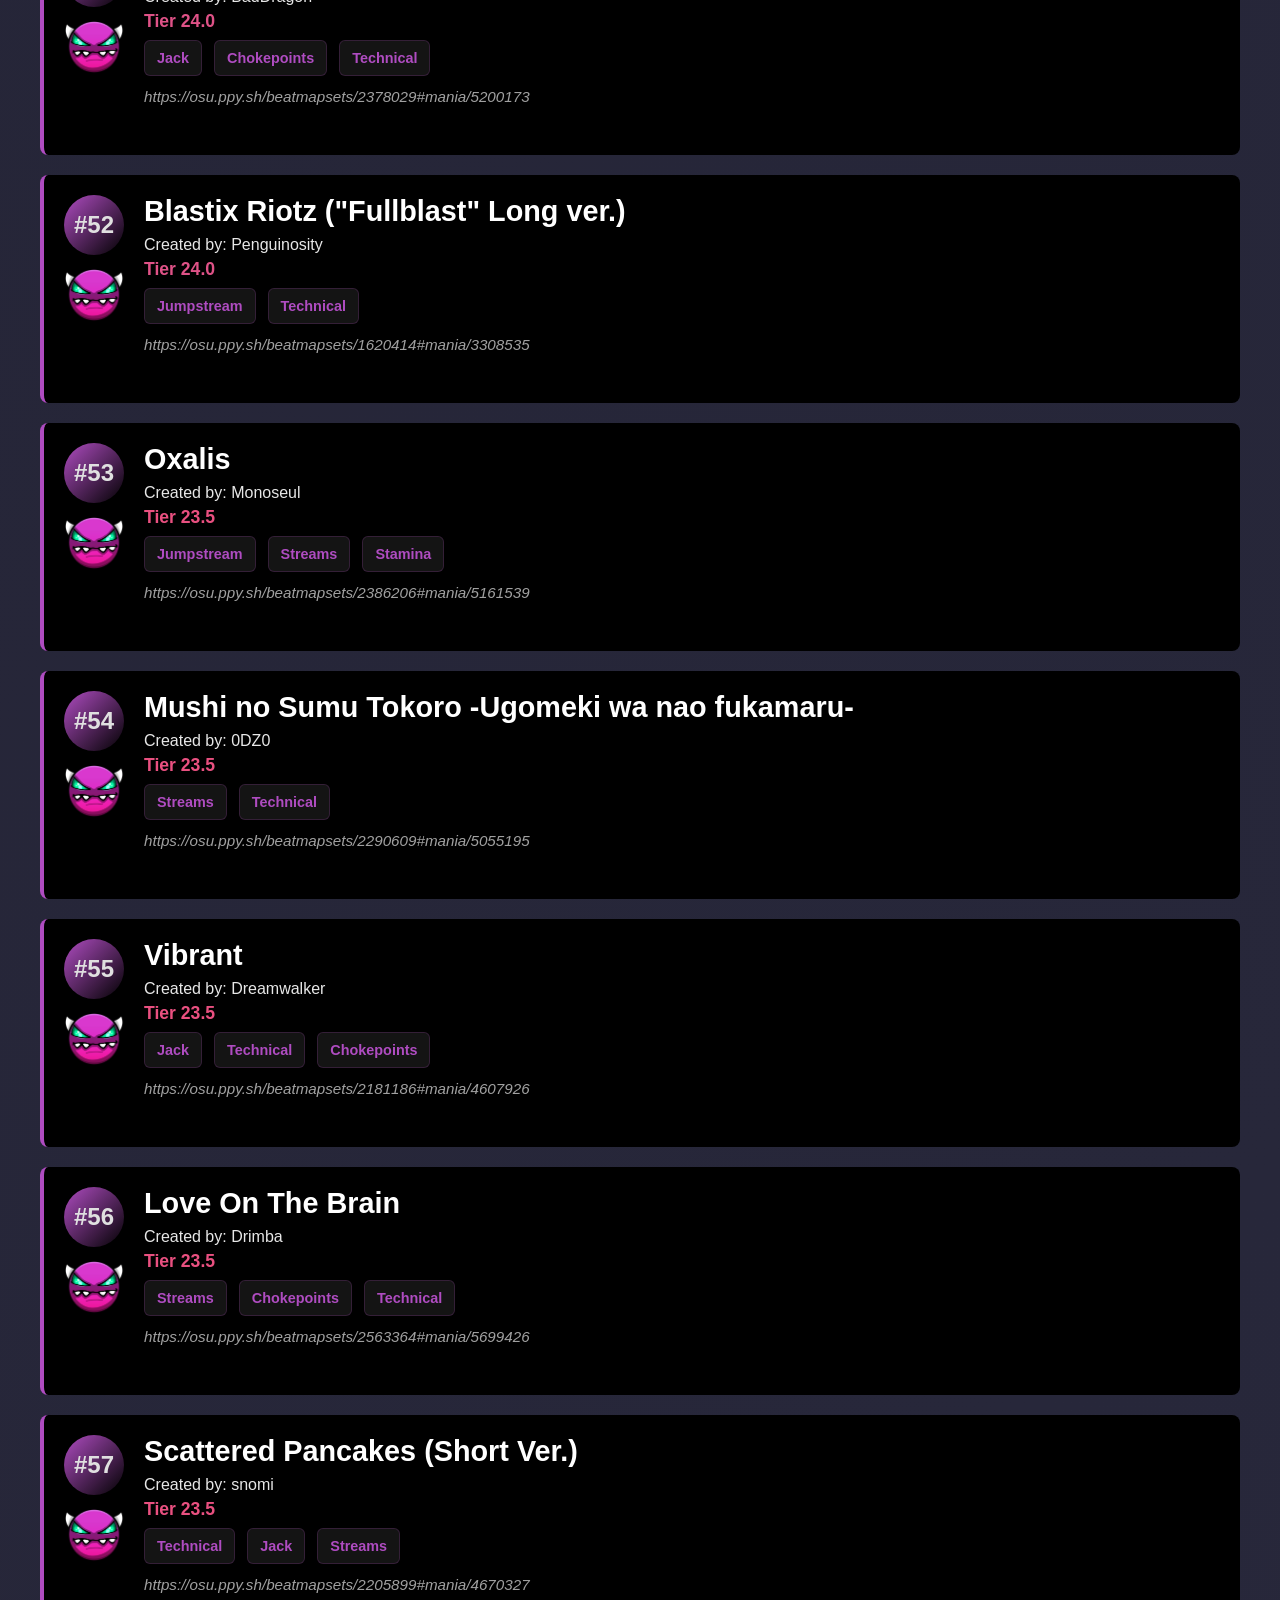
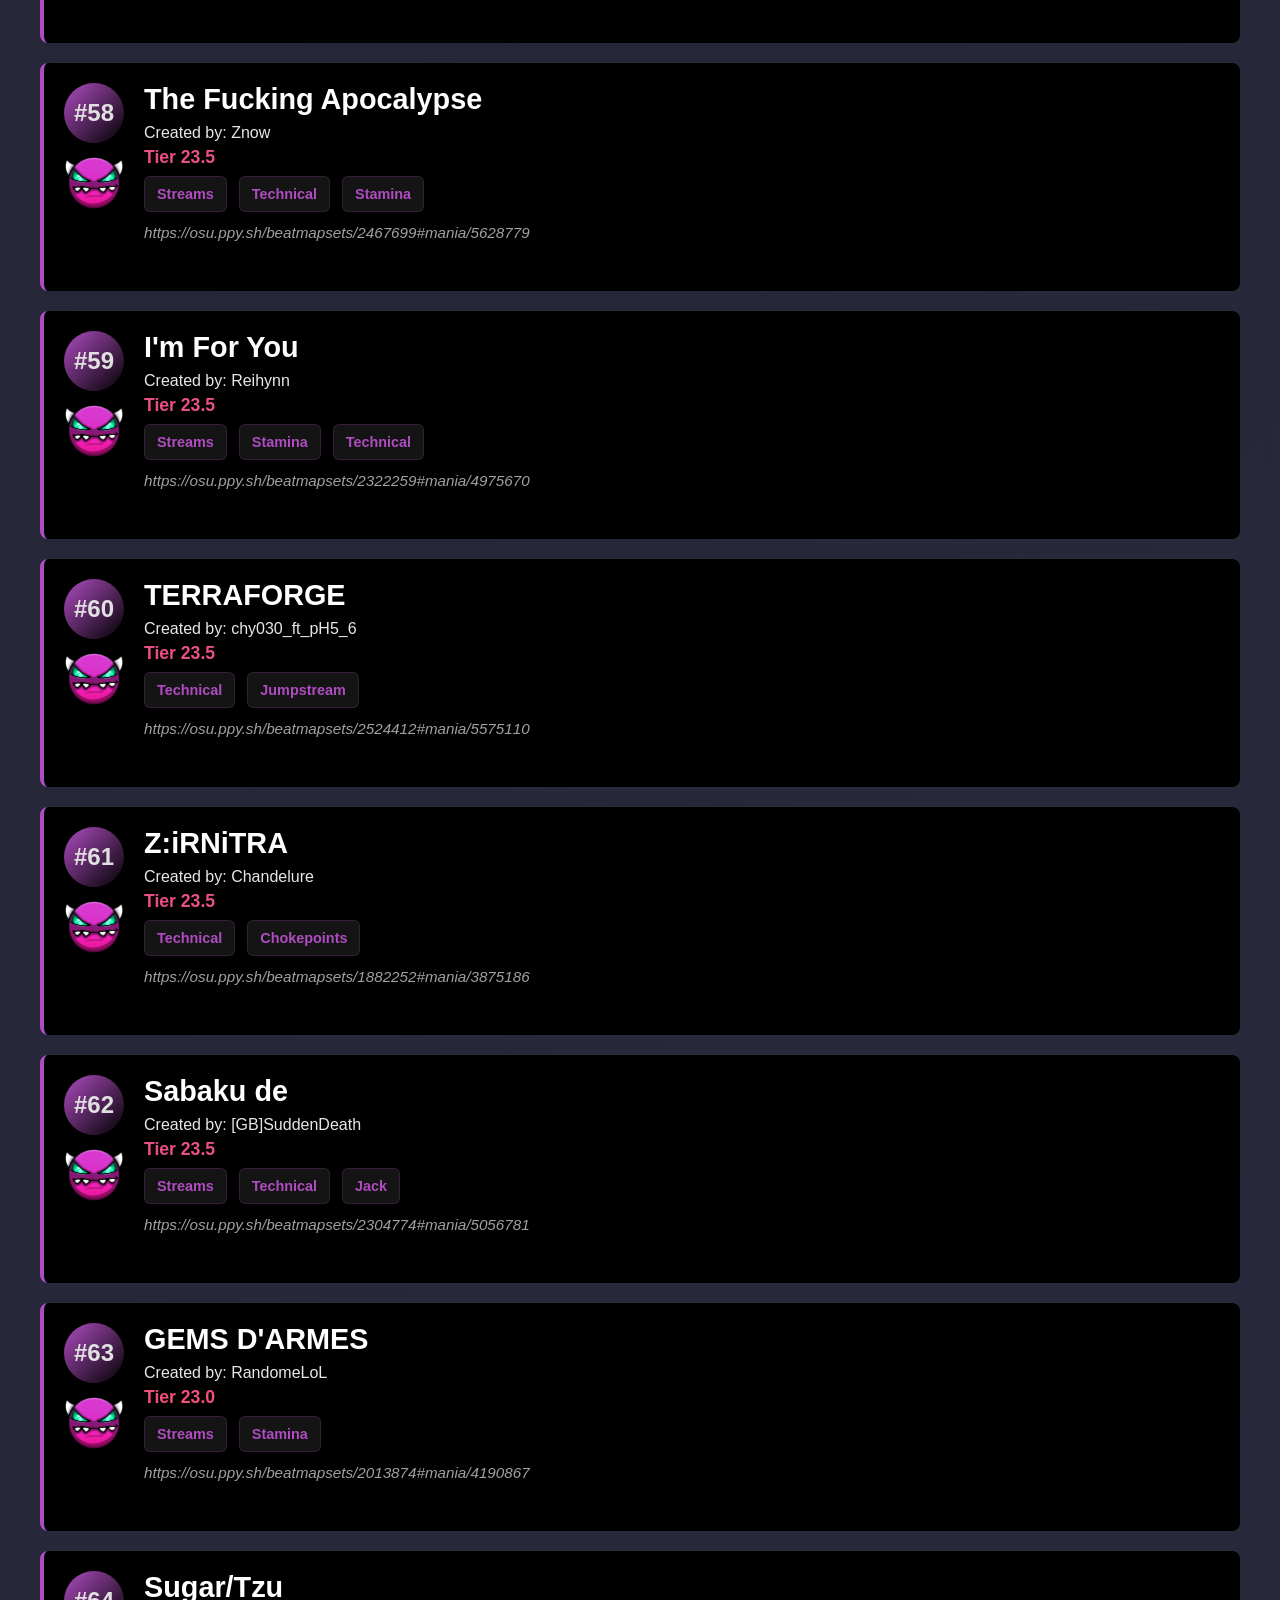
==== commit 4b7ffc5c: "rating adjustment" ====
--- a/index.html
+++ b/index.html
@@ -489,6 +489,28 @@
         <img src="resources/InsaneDemon.png" alt="Demon face" class="demon-face">
       </div>
       <div class="demon-info">
+        <h2 class="demon-name">can&#x27;t be anything</h2>
+        <p class="creator">Created by: oid45</p>
+        <p class="difficulty" style="color: #a45ab1;">Tier 27.0</p>
+        <div class="skillsets">
+          <div class="skillset-box">
+            <span class="skillset-name">Technical</span>
+            <div class="skillset-tooltip">This map has difficult or awkward patterning.</div>
+          </div>
+          <div class="skillset-box">
+            <span class="skillset-name">Jack</span>
+            <div class="skillset-tooltip">The difficulty of this map mainly comes from jacks.</div>
+          </div>
+        </div>
+        <p class="description"><a href="https://osu.ppy.sh/beatmapsets/2570403#mania/5720209" target="_blank" rel="noopener noreferrer">https://osu.ppy.sh/beatmapsets/2570403#mania/5720209</a></p>
+      </div>
+    </div>
+    <div class="demon-entry">
+      <div class="demon-left">
+        <div class="rank-badge">#21</div>
+        <img src="resources/InsaneDemon.png" alt="Demon face" class="demon-face">
+      </div>
+      <div class="demon-info">
         <h2 class="demon-name">Rush (Cut Ver.)</h2>
         <p class="creator">Created by: Hydria</p>
         <p class="difficulty" style="color: #a45ab1;">Tier 27.0</p>
@@ -511,7 +533,7 @@
     </div>
     <div class="demon-entry">
       <div class="demon-left">
-        <div class="rank-badge">#21</div>
+        <div class="rank-badge">#22</div>
         <img src="resources/HardDemon.png" alt="Demon face" class="demon-face">
       </div>
       <div class="demon-info">
@@ -537,7 +559,7 @@
     </div>
     <div class="demon-entry">
       <div class="demon-left">
-        <div class="rank-badge">#22</div>
+        <div class="rank-badge">#23</div>
         <img src="resources/HardDemon.png" alt="Demon face" class="demon-face">
       </div>
       <div class="demon-info">
@@ -563,7 +585,7 @@
     </div>
     <div class="demon-entry">
       <div class="demon-left">
-        <div class="rank-badge">#23</div>
+        <div class="rank-badge">#24</div>
         <img src="resources/HardDemon.png" alt="Demon face" class="demon-face">
       </div>
       <div class="demon-info">
@@ -589,7 +611,7 @@
     </div>
     <div class="demon-entry">
       <div class="demon-left">
-        <div class="rank-badge">#24</div>
+        <div class="rank-badge">#25</div>
         <img src="resources/HardDemon.png" alt="Demon face" class="demon-face">
       </div>
       <div class="demon-info">
@@ -615,7 +637,7 @@
     </div>
     <div class="demon-entry">
       <div class="demon-left">
-        <div class="rank-badge">#25</div>
+        <div class="rank-badge">#26</div>
         <img src="resources/HardDemon.png" alt="Demon face" class="demon-face">
       </div>
       <div class="demon-info">
@@ -641,7 +663,7 @@
     </div>
     <div class="demon-entry">
       <div class="demon-left">
-        <div class="rank-badge">#26</div>
+        <div class="rank-badge">#27</div>
         <img src="resources/HardDemon.png" alt="Demon face" class="demon-face">
       </div>
       <div class="demon-info">
@@ -667,7 +689,7 @@
     </div>
     <div class="demon-entry">
       <div class="demon-left">
-        <div class="rank-badge">#27</div>
+        <div class="rank-badge">#28</div>
         <img src="resources/HardDemon.png" alt="Demon face" class="demon-face">
       </div>
       <div class="demon-info">
@@ -693,7 +715,7 @@
     </div>
     <div class="demon-entry">
       <div class="demon-left">
-        <div class="rank-badge">#28</div>
+        <div class="rank-badge">#29</div>
         <img src="resources/HardDemon.png" alt="Demon face" class="demon-face">
       </div>
       <div class="demon-info">
@@ -715,7 +737,7 @@
     </div>
     <div class="demon-entry">
       <div class="demon-left">
-        <div class="rank-badge">#29</div>
+        <div class="rank-badge">#30</div>
         <img src="resources/HardDemon.png" alt="Demon face" class="demon-face">
       </div>
       <div class="demon-info">
@@ -737,28 +759,6 @@
           </div>
         </div>
         <p class="description"><a href="https://osu.ppy.sh/beatmapsets/2481465#mania/5444493" target="_blank" rel="noopener noreferrer">https://osu.ppy.sh/beatmapsets/2481465#mania/5444493</a></p>
-      </div>
-    </div>
-    <div class="demon-entry">
-      <div class="demon-left">
-        <div class="rank-badge">#30</div>
-        <img src="resources/HardDemon.png" alt="Demon face" class="demon-face">
-      </div>
-      <div class="demon-info">
-        <h2 class="demon-name">can&#x27;t be anything</h2>
-        <p class="creator">Created by: oid45</p>
-        <p class="difficulty" style="color: #cb5495;">Tier 25.0</p>
-        <div class="skillsets">
-          <div class="skillset-box">
-            <span class="skillset-name">Technical</span>
-            <div class="skillset-tooltip">This map has difficult or awkward patterning.</div>
-          </div>
-          <div class="skillset-box">
-            <span class="skillset-name">Jack</span>
-            <div class="skillset-tooltip">The difficulty of this map mainly comes from jacks.</div>
-          </div>
-        </div>
-        <p class="description"><a href="https://osu.ppy.sh/beatmapsets/2570403#mania/5720209" target="_blank" rel="noopener noreferrer">https://osu.ppy.sh/beatmapsets/2570403#mania/5720209</a></p>
       </div>
     </div>
     <div class="demon-entry">
